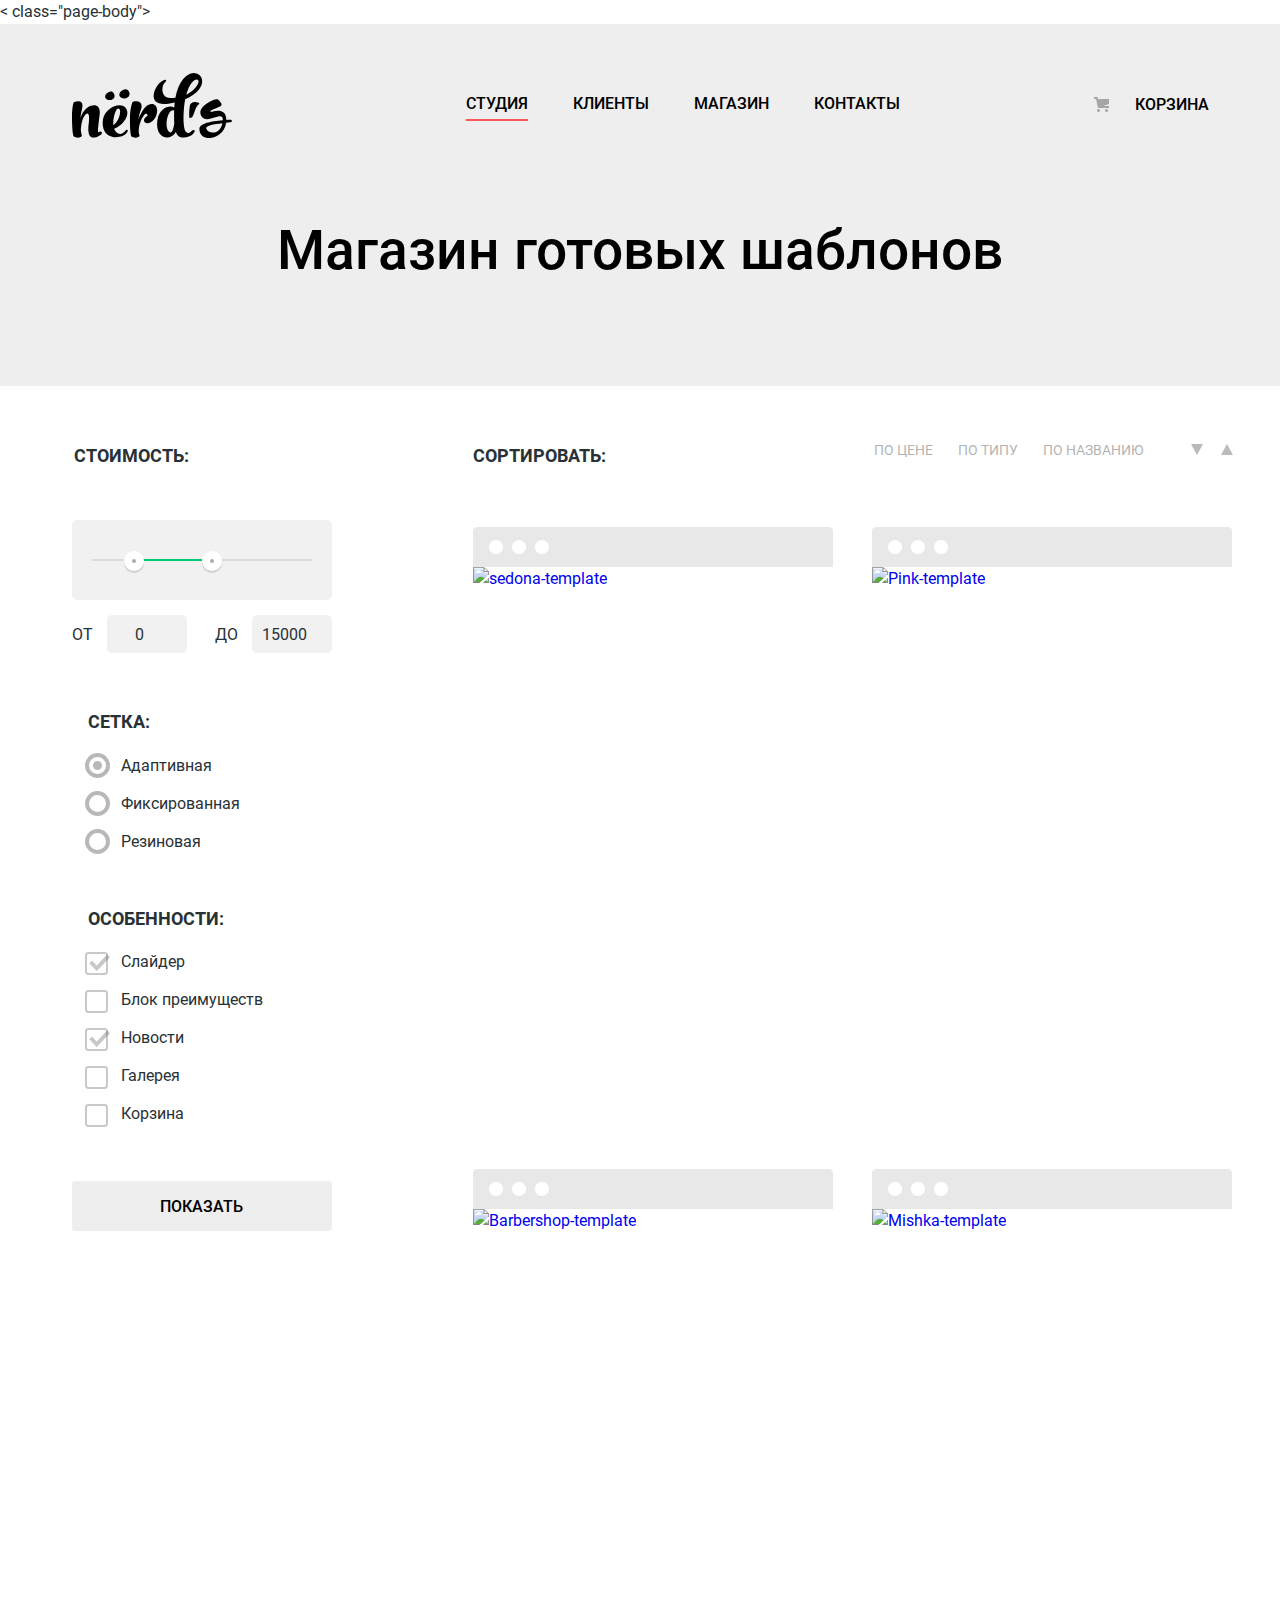
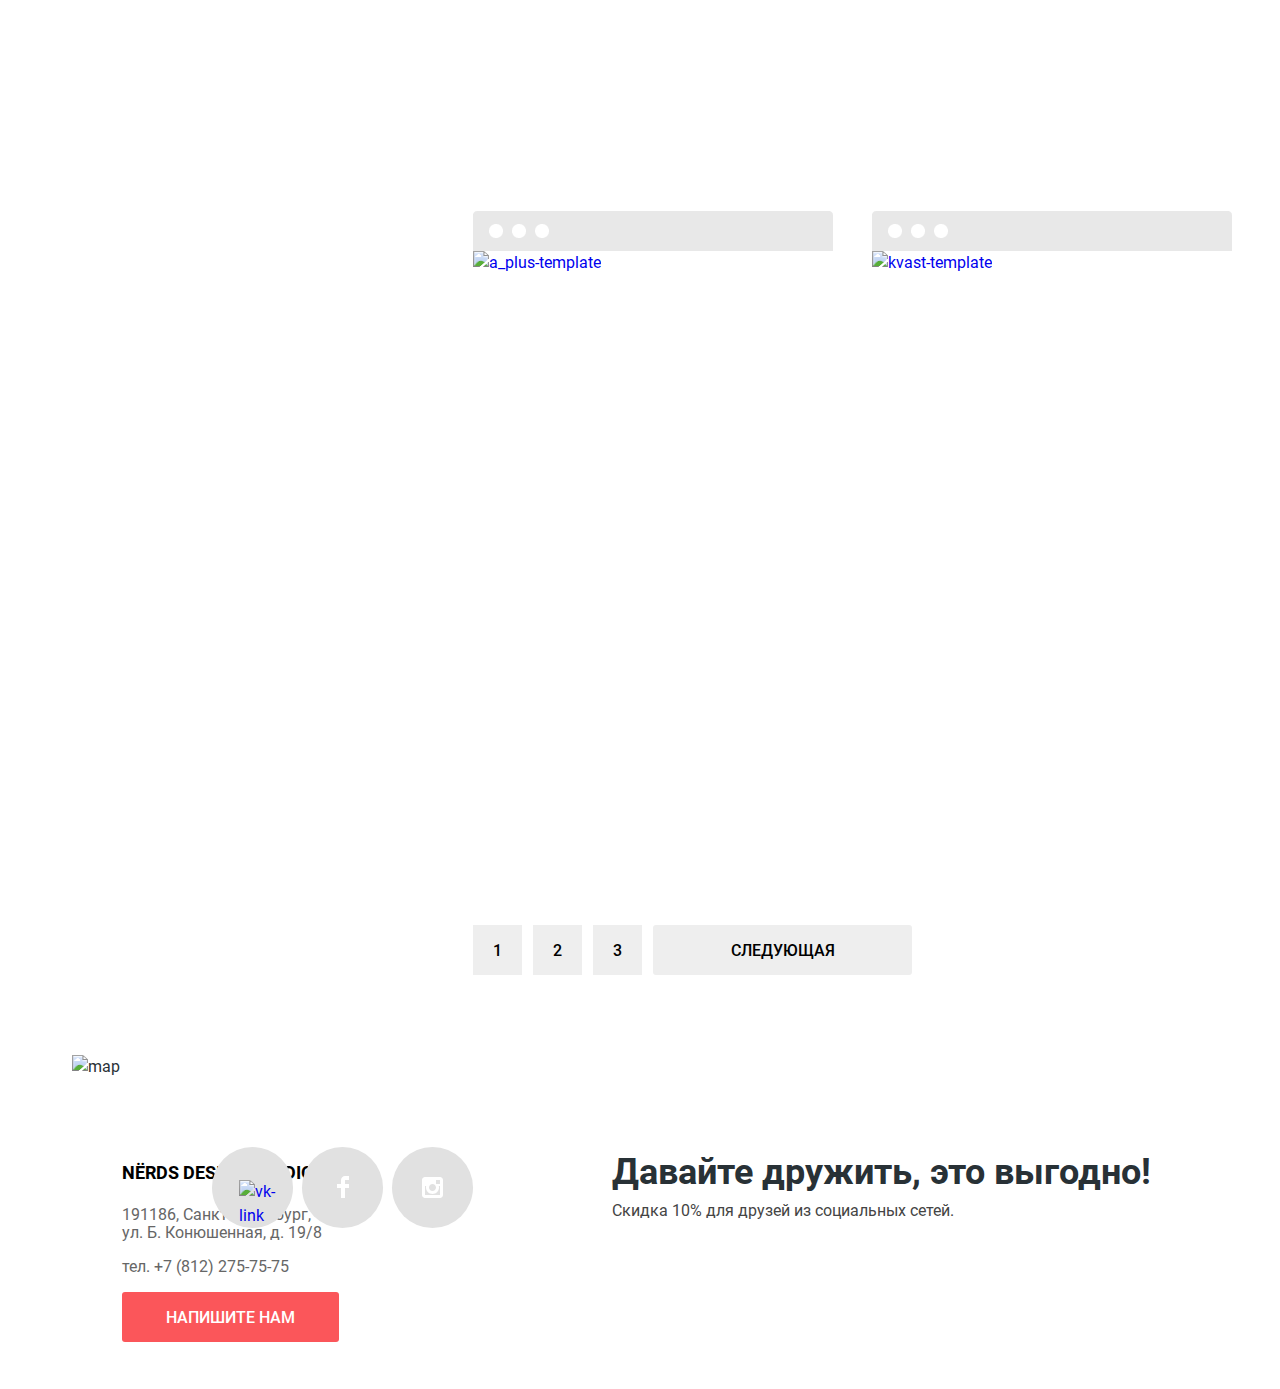
==== catalog.html @ 00b44a48 "Добавил попап" ====
<!DOCTYPE html>
<html lang="ru">

<head>
  <meta charset="utf-8">
  <title>HTML Academy: Нёрдс catalog</title>
  <link rel="stylesheet" href="css/normalize.css">
  <link rel="stylesheet" href="css/style.css">


  <link rel="icon" href="favicon.ico">
  <link rel="icon" href="Favicon/32.svg" type="image/svg+xml">
  <link rel="apple-touch-icon" href="Favicon/180.png">
  <link rel="manifest" href="manifest.webmanifest">
</head>

< class="page-body">
  <header class="main-header">
    <div class="container">
      <nav class="main-navigation">
        <div class="main-header-logo">
          <a class="main-header-logo" href="index.html">
            <svg aria-hidden="true" focusable="false" width="160" height="66" viewBox="0 0 160 66" xmlns="http://www.w3.org/2000/svg">
              <path fill-rule="evenodd" clip-rule="evenodd"
                d="M48.031 24.783C51.682 28.757 59.647 25.158 57.062 19.861C55.336 16.305 52.75 17.13 50.904 18.041C47.208 19.82 46.509 23.088 48.031 24.783ZM42.105 22.002C44.481 26.868 37.168 30.173 33.813 26.523C32.415 24.968 33.058 21.963 36.449 20.33C38.146 19.494 40.522 18.734 42.105 22.002ZM157.936 50.374C156.715 50.5332 155.442 50.6425 154.221 50.7474L154.179 50.751V50.807C151.764 68.171 127.991 71.038 127.4 57.406C127.131 51.239 138.993 49.456 150.798 48.318C151.007 42.9112 147.233 44.1234 142.648 45.5959C137.829 47.1437 132.115 48.979 129.19 43.717C124.171 34.692 143.822 25.779 145.918 27.615C152.271 33.1766 149.4 34.2063 144.727 35.8824L144.539 35.95C135.049 39.36 138.748 40.057 140.028 39.676C147.597 37.423 154.394 38.636 154.34 47.993C154.955 47.9419 155.557 47.9025 156.154 47.8634L156.154 47.8634C156.807 47.8207 157.452 47.7784 158.097 47.722C160.403 47.507 160.564 50.157 157.936 50.374ZM150.422 51.13C141.298 52.158 133.409 53.566 134.269 56.485C135.985 62.058 147.846 63.303 150.422 51.13ZM117.79 34.23C116.975 39.88 116.996 45.881 117.678 45.918C118.012 45.937 119.982 45.572 120.617 44.411C121.226 43.2934 121.794 41.7543 122.388 40.141L122.388 40.1409L122.388 40.1409L122.388 40.1408L122.388 40.1407L122.388 40.1406L122.388 40.1405C123.586 36.8907 124.895 33.3397 126.883 32.324C129.725 30.873 118.795 27.279 117.79 34.23ZM28.883 62.666C20.964 68.004 14.664 66.825 16.671 51.818C18.121 40.914 15.723 40.297 13.549 42.376C10.704 45.073 8.921 52.099 8.865 58.788C9.12323 60.3951 9.45828 61.9889 9.869 63.564C10.203 65.194 4.962 66.879 1.895 64.575C0.837 63.79 0 55.865 0 45.131C0 36.307 1.171 30.236 2.23 29.956C10.259 27.765 11.542 31.304 9.813 37.937C9.12537 40.5343 8.65871 43.1851 8.418 45.861C10.091 41.197 12.489 37.376 15.221 35.688C22.637 31.024 28.826 33.215 27.655 42.489C25.648 59.069 25.481 61.316 27.265 60.024C29.496 58.45 30.945 61.262 28.883 62.666ZM41.766 65.142C47.176 65.761 52.807 64.074 54.982 60.59C56.821 57.667 55.316 56.655 53.197 59.015C48.737 64.131 44.109 61.826 42.158 56.655L42.66 56.487C52.082 52.721 57.992 42.493 54.257 36.704C49.126 28.723 33.069 35.86 31.061 47.045C29.221 57.386 34.016 64.299 41.766 65.142ZM41.377 53.172C47.232 49.013 49.183 39.852 47.566 37.267C45.838 34.57 42.492 38.784 41.321 49.013C41.21 50.474 41.21 51.878 41.377 53.172ZM77.125 51.051C79.188 50.376 81.494 48.499 83.091 45.992C83.538 45.289 83.914 44.657 84.43 43.012C84.3675 43.2111 84.3915 43.1204 84.4509 42.8953C84.5588 42.4863 84.7839 41.6335 84.82 41.271C84.82 41.215 84.876 40.932 84.932 40.822C86.157 33.965 81.921 30.086 76.065 33.009C72.776 34.638 68.706 40.822 66.253 47.51C66.866 43.912 67.925 40.484 69.096 37.111C71.103 31.154 67.368 28.119 60.956 29.862C59.896 30.143 57.945 37.955 57.945 46.779C57.945 57.513 58.503 63.695 59.562 64.483C62.628 66.843 68.092 65.101 67.535 63.527C67.3189 62.9291 67.1554 62.3284 66.9926 61.7303L66.977 61.673C66.977 61.504 66.977 61.335 66.922 61.167C65.861 54.196 69.933 44.532 73.278 41.946C74.17 41.215 75.396 41.721 75.564 43.632C72.832 44.981 71.94 47.342 71.94 48.353C71.94 51.107 74.727 51.781 77.125 51.051Z" />
              <path fill-rule="evenodd" clip-rule="evenodd"
                d="M113.207 27.161C112.726 29.6539 112.354 32.1666 112.092 34.692C111.033 44.752 111.48 53.688 112.705 57.678C113.431 59.815 116.162 62.624 118.783 59.701C121.626 56.498 124.75 58.352 120.957 62.117C118.617 64.422 114.268 65.995 109.918 65.545C106.795 65.152 104.9 63.13 103.784 60.04C103.34 60.938 102.837 61.725 102.224 62.342C100.105 64.535 97.5389 65.772 94.2499 65.434C87.6129 64.704 83.7119 57.511 85.5509 47.281C87.5029 36.49 96.87 32.556 102.279 35.424C102.391 34.075 102.502 32.725 102.614 31.32C102.641 31.1795 102.655 31.039 102.669 30.8985C102.683 30.758 102.696 30.6175 102.724 30.477C101.079 30.8387 99.424 31.1575 97.7619 31.433C73.7869 35.423 82.0399 15.864 87.8939 10.75C94.53 5.017 95.2539 8.895 93.1909 10.188C89.5109 12.548 87.8939 26.093 98.4319 26.093C100.161 26.093 101.778 25.981 103.394 25.812C106.685 7.49 116.665 -1.391 124.75 1.532C133.726 4.792 132.779 19.067 113.207 27.161ZM102.279 51.554C102.055 48.012 102.055 44.022 102.112 39.918C102.112 39.6576 102.127 39.3974 102.141 39.1449C102.155 38.9068 102.168 38.6754 102.168 38.457C98.8219 36.939 95.5329 42.11 94.6949 49.249C93.7489 57.622 97.483 62.062 99.6029 60.04C101.22 58.409 102.056 53.237 102.279 51.554ZM126.365 8.389C124.581 5.747 118.058 8.951 114.267 22.721C123.802 18.167 127.593 10.299 126.365 8.389Z" />
            </svg>
          </a>
        </div>
        <ul class="site-navigation">
          <li><a href="index.html" class="active-page">Студия</a></li>
          <li><a href="#.html">Клиенты</a></li>
          <li><a href="catalog.html">Магазин</a></li>
          <li><a href="#.html">Контакты</a></li>
        </ul>

        <div class="user-navigation">
          <a class="basket" href="#.html">Корзина</a>
        </div>
      </nav>
    </div>


  </header>

  <main class="page-catalog">
    <section class="page-headline">
      <div class="container">
        <h1>Магазин готовых шаблонов</h1>
      </div>
    </section>

    <section class="product-sort">
      <div class="product-sort-container container">
        <form action="post" method="get" action="https://echo.htmlacademy.ru">
          <fieldset class="range-form">
            <legend class="filter-title">стоимость:</legend>
            <div class="range-filter">
              <div class="range-controls">
                <div class="scale">
                  <div class="bar" style="
                width: 30%;
                margin-left: 20%
              "></div>
                </div>
                <div class="toggle toggle-min" tabindex="0" style="
              left: 20%
            "></div>
                <div class="toggle toggle-max" tabindex="0" style="
              left: 50%
            "></div>
              </div>
              <div class="price-controls">
                <label class="min-price">
                  от <input type="number" name="min-price" value="0">
                </label>
                <label class="max-price">
                  до <input type="number" name="max-price" value="15000">
                </label>
              </div>
            </div>
          </fieldset>

          <fieldset class="range-radio">
            <legend class="filter-title">сетка:</legend>
            <div class="filter-option filter-radio">
              <input class="visually-hidden filter-input-radio" type="radio" value="adaptive" name="product-group" id="adaptive" checked>
              <label for="adaptive">Адаптивная</label>
            </div>
            <div class="filter-option filter-radio">
              <input type="radio" class="visually-hidden filter-input-radio" value="fixed" name="product-group" id="fixed">
              <label for="fixed">Фиксированная</label>
            </div>
            <div class="filter-option filter-radio">
              <input type="radio" class="visually-hidden filter-input-radio" value="rubber-like" name="product-group" id="rubber-like">
              <label for="rubber-like">Резиновая</label>
            </div>
          </fieldset>
          <fieldset class="range-checkbox">
            <legend class="filter-title">особенности:</legend>
            <div class="filter-option filter-checkbox">
              <input type="checkbox" class="visually-hidden filter-input-checkbox" value="Слайдер" id="slider" checked>
              <label for="slider">Слайдер</label>
            </div>
            <div class="filter-option filter-checkbox">
              <input type="checkbox" class="visually-hidden filter-input-checkbox" value="Блок преимуществ" id="block">
              <label for="block">Блок преимуществ</label>
            </div>
            <div class="filter-option filter-checkbox">
              <input type="checkbox" class="visually-hidden filter-input-checkbox" value="Новости" id="news" checked>
              <label for="news">Новости</label>
            </div>
            <div class="filter-option filter-checkbox">
              <input type="checkbox" class="visually-hidden filter-input-checkbox" value="Галерея" id="gallery">
              <label for="gallery">Галерея</label>
            </div>
            <div class="filter-option filter-checkbox">
              <input type="checkbox" class="visually-hidden filter-input-checkbox" value="Корзина" id="basket">
              <label for="basket">Корзина</label>
            </div>
          </fieldset>
          <button aria-label="Показать выбранные варианты" class="btn filter-button">показать</button>
        </form>


        <section class="product-catalog">
          <div class="sort-filter">
            <p class="filter-title">сортировать:</p>
            <ul class="position-filters">
              <li class="position-item"><a href="#.html">по цене</a></li>
              <li class="position-item"><a href="#.html">по типу</a></li>
              <li class="position-item"><a href="#.html">по названию</a></li>
              <li class="position-item"><a href="#.html"><img src="/img/icon-down-dir.svg" alt="down-direction-button"
                    height="11" width="12"></a></li>
              <li class="position-item"><a href="#.html"><img src="/img/icon-up-dir.svg" alt="up-direction-button"
                    height="11" width="12"></a></li>
            </ul>
          </div>
          <ul class="product-list">
            <li class="product-item">
              <h3>Макет Sedona</h3>
              <a href="#.html">
                <img src="img/img-sedona.jpg" width="359" height="578" alt="sedona-template">
              </a>
              <div class="template-info">
                <p class="item-name">sedona</p>
                <p class="item-desc">Информационный сайт для туристов</p>
                <button aria-label="Добавить Шаблон Sedona в корзину" type="submit" class="btn template-btn" value="9990">9990 <span>&#8381;</span></button>
              </div>
            </li>
            <li class="product-item">
              <h3>Макет Pink</h3>
              <a href="#.html">
                <img src="img/img-pink.jpg" width="359" height="578" alt="Pink-template">
              </a>
              <div class="template-info">
                <div class="template-info-wrapper">
                  <p class="item-name">Pink app</p>
                  <p class="item-desc">Продуктовый лендинг приложения для iOS и Android</p>
                  <button aria-label="Добавить Шаблон Pink app в корзину" type="submit" class="btn template-btn" value="9990">9990 <span>&#8381;</span></button>
                </div>
              </div>
            </li>
            <li class="product-item">
              <h3>Макет Barbershop</h3>
              <a href="#.html">
                <img src="img/img-barbershop.jpg" width="359" height="578" alt="Barbershop-template">
              </a>
              <div class="template-info">
                <p class="item-name">Barbershop</p>
                <p class="item-desc">Сайт салона красоты. Для мужчин, да.</p>
                <button aria-label="Добавить Шаблон Barbershop в корзину" type="submit" class="btn template-btn" value="9990">9990 <span>&#8381;</span></button>
              </div>
            </li>
            <li class="product-item">
              <h3>Макет Mishka</h3>
              <a href="#.html">
                <img src="img/img-mishka.jpg" width="359" height="578" alt="Mishka-template">
              </a>
              <div class="template-info">
                <p class="item-name">Mishka</p>
                <p class="item-desc">Интернет-магазин вязаных игрушек</p>
                <button aria-label="Добавить Шаблон Mishka в корзину" type="submit" class="btn template-btn" value="9990">9990 <span>&#8381;</span></button>
              </div>
            </li>
            <li class="product-item">
              <h3>Макет A Plus</h3>
              <a href="#.html">
                <img src="img/img-aplus.jpg" width="359" height="578" alt="a_plus-template">
              </a>
              <div class="template-info">
                <p class="item-name">A Plus</p>
                <p class="item-desc">Лендинг курсов повышения квалификации</p>
                <button aria-label="Добавить Шаблон A Plus в корзину" type="submit" class="btn template-btn" value="9990">9990 <span>&#8381;</span></button>
              </div>
            </li>
            <li class="product-item">
              <h3>Макет Кваст</h3>
              <a href="#.html">
                <img src="img/img-kvast.jpg" width="359" height="578" alt="kvast-template">
              </a>
              <div class="template-info">
                <p class="item-name">КВАСТ</p>
                <p class="item-desc">Промо-сайт производителя крафтового кваса</p>
                <button type="submit" aria-label="Добавить Шаблон КВАСТ в корзину" class="btn template-btn" value="9990">9990 <span>&#8381;</span></button>
              </div>
            </li>
          </ul>
          <ul class="page-pagination">
            <li class="pagination-item">
              <a>1</a>
            </li>
            <li class="pagination-item">
              <a href="#">2</a>
            </li>
            <li class="pagination-item">
              <a href="#">3</a>
            </li>
            <li class="pagination-item">
              <input type="button" aria-label="Перейти на следующую страницу" value="Следующая" class="btn next-btn">
            </li>
          </ul>
        </section>
      </div>
    </section>



    <section class="contacts">
      <div class="container">
        <div class="contacts-block">
          <h3>Nёrds design studio</h3>
          <p>191186, Санкт-Петербург,<br>
            ул. Б. Конюшенная, д. 19/8</p>
          <p>тел.<a class="contacts-phone" href="tel:+78122757575"></a> +7 (812) 275-75-75</p>
          <button aria-label="Заполнить контактные данные" class="btn btn-map">напишите нам</button>
        </div>
        <div class="map-picture">
          <img src="img/map.png" alt="map" width="1440" height="416">
        </div>
        <div class="map">
        </div>
      </div>
    </section>
  </main>
  <footer class="main-footer">
    <div class="container">
      <div class="footer-wrapper">
        <ul class="footer-social">
          <li class="social-vk"><a href="#" aria-label="Вконтакте"><img aria-label="Логотип Вконтакте" class="vk" src="/img/vk-icon.svg" alt="vk-link"></a></li>
          <li class="social-fb"><a href="#" aria-label="Facebook"><img aria-label="Логотип Facebook" class="fb" src="/img/fb-icon.svg" alt="facebook-link"></a></li>
          <li class="social-inst"><a href="#" aria-label="Instagram"><img aria-label="Логотип Instagram" class="inst" src="/img/inst-icon.svg" alt="instagram-link"></a></li>
        </ul>
        <div class="footer-title">
          <p class="head">Давайте дружить, это выгодно!</p>
          <p class="subtitle">Скидка 10% для друзей из социальных сетей.</p>
        </div>
      </div>
    </div>
  </footer>
  <section class="pop-up modal">
    <h3>Напишите нам</h3>
    <form class="popup-form" action="https://echo.htmlacademy.ru/" method="post">
      <p class="popup-name">
        <label for="name">Ваше имя:</label>
        <input type="text" id="name" name="name" placeholder="Имя Фамилия">
      </p>
      <p class="popup-email">
        <label for="email">Ваш email:</label>
        <input id="email" type="email" name="email" placeholder="email@example.com">
      </p>
      <p class="popup-message">
        <label for="message">Текст письма:</label>
        <input type="text" id="message" name="customer-message" placeholder="В свободной форме">
      </p>
      <button class="btn popup-button">отправить</button>
    </form>
    <button class="modal-close" type="button" aria-label="Закрыть"></button>
  </section>
  <script src="popup.js"></script>
  <script src="underline.js"></script>
</body>

</html>
---- css/style.css ----
/* Fonts */

@font-face {
  font-family: "Roboto";
  src: local("Roboto"),
       url("../fonts/roboto.woff2") format("woff2"),
       url("../fonts/roboto.woff") format("woff");
  font-weight: 400;
  font-style: normal;
}
@font-face {
  font-family: "Roboto";
  src: local("Roboto"),
       url("../fonts/robotomedium.woff2") format("woff2"),
       url("../fonts/robotomedium.woff2") format("woff");
  font-weight: 500;
  font-style: normal;
}
@font-face {
  font-family: "Roboto";
  src: local("Roboto"),
       url("../fonts/robotobold.woff2") format("woff2"),
       url("../fonts/robotobold.woff") format("woff");
  font-weight: 700;
  font-style: normal;
}
/* Variables */

:root {
 /* Main navigation */
  --basic-black: #000000;
  --basket-gray: #A6A6A6;
  --header-gray: #EEEEEE;
  --basic-white: #FFFFFF;
  --font-black: #283136;

/* Filter */
--range-center: #ABABAB;
--filter-buttons: #4D4D4D;
--up-push: #231F20;
--up-down: #A6A6A6;
--checkbox-gray: #C4C4C4;


  /* Body */
  --background-gray: #888888;
  --map-gray: #666666;

  /* Footer */
--ten-percent: #444444;



/* Buttons */
--button-red: #FB565A;
--focus-red: #E74246;
--push-red: #D7373B;
--button-green: #00CA74;
--focus-green: #00BC6C;
--push-green: #00AA62;
--button-yellow: #EFC84A;
--focus-yellow: #EAB534;
--push-yellow: #E5A722;
--social-button: #E1E1E1;
--border-frame: #D7DCDE;
--focus-gray: #DFDFDF;
--push-gray: #D5D5D5;
--active-border: #DBDBDB;
--border-gray: #B4B9BB;
}

html {
  box-sizing: border-box;
}

*,
*::after,
*::before {
  box-sizing: inherit;
  /* outline: 1px solid gray; */
}

/* Global */
.page {
  height: 100%;
}

body {
  min-width: 1160px;
  margin: 0;
  padding: 0;
  font-family: "Roboto", Arial, sans-serif;
  font-size: 16px;
  line-height: 24px;
  font-weight: 400;
  color: var(--font-black);
  background-color: var(--basic-white);
  min-height: 100%;
  display: grid;
  grid-template-rows: min-content 1fr min-content;
  align-content: start;
}

a {
  text-decoration: none;
}

img {
  max-width: 100%;
  height: auto;
}
main {
  background-color: var(--basic-white);
}

.btn {
  font-family: "Roboto", Arial, sans-serif;
  font-weight: 500;
  font-size: 16px;
  line-height: 18px;
  display: inline-block;
  text-align: center;
  color: var(--basic-white);
  vertical-align: middle;
  text-transform: uppercase;
  border: none;
  padding-top: 17px;
  padding-bottom: 15px;
  border-radius: 3px;
}

.hidden {
  display: none;
}

.visually-hidden {
    position: absolute;
    width: 1px;
    height: 1px;
    margin: -1px;
    border: 0;
    padding: 0;
    white-space: nowrap;
    clip-path: inset(100%);
    clip: rect(0 0 0 0);
    overflow: hidden;
}
/* grid */

.product-sort-container {
  display: grid;
  grid-template-columns: 260px 1fr;
  align-content: start;
}

.product-catalog {
  margin-left: 141px;
}

.page-headline {
  background-color: var(--basic-gray);
  margin-bottom: 55px;
}

.page-headline h1 {
  font-family: "Roboto", Arial, sans-serif;
  font-weight: 500;
  font-size: 55px;
  line-height: 55px;
  color: var(--basic-black);
  text-align: center;
  margin: 0;
  padding-bottom: 108px;
  padding-top: 85px;
}


/* Header */
.main-header {
  font-family: "Roboto", Arial, sans-serif;
  font-weight: 500;
  font-size: 16px;
  line-height: 30px;
  text-transform: uppercase;
  color: var(--basic-black);
  background-color: var(--header-gray);
}



/* Container */
.container {
  width: 1157px;
  margin: 0 auto;
  padding: 0 10px;
}


/* Main navigation */

.main-navigation {
  display: flex;
  flex-direction: row;
  align-items: center;
  justify-content: space-between;
  margin-top: 48px;
}

.main-navigation-wrapper {
  width: 100%;
  background-color: var(--header-gray);
}

.main-header-logo {
  width: 160px;
  height: 66px;
}

.site-navigation {
  display: flex;
  flex-wrap: wrap;
  justify-content: space-between;
  list-style: none;
}

.site-navigation a,
.user-navigation a {
  color: var(--basic-black);
  display: block;
  margin-left: 45px;
}

/* User-navigation */

.user-navigation .basket {
  position: relative;
  padding-left: 40px;
}

.basket::before {
    content: "";
    position: absolute;
    right: 100px;
    top: 7px;
    width: 15px;
    height: 15px;
    background-image: url("../img/cart-icon.svg");
    background-repeat: no-repeat;
    background-position: 0 0;
}
/* Buttons */

.main-header-logo svg:active {
  fill: var(--up-down);
}

.basket,
.site-navigation a {
  color: var(--basic-black);
}

.basket:hover,
.site-navigation a:hover,
.basket:focus,
.site-navigation a:focus {
  color: var(--button-red);

}
.basket:active,
.site-navigation a:active {
  color: var(--basic-black);
  opacity: 0.3;
}

.active-page {
  border-bottom: 2px solid var(--button-red);
}

.page-title h1{
  display: none;
}

.page-headline {
  font-family: "Roboto", Arial, sans-serif;
  font-weight: 500;
  font-size: 55px;
  line-height: 55px;
  color: var(--basic-black);
  background-color: var(--header-gray);
}

/* Filter */

.range-form {
  margin: 0;
  padding: 0;
  border: none;
  width: 260px;
  margin-bottom: 54px;
}

.range-filter {
  width: 260px;
  margin-top: 49px;
}

.filter-item legend {
  font-size: 18px;
  line-height: 24px;
  text-transform: uppercase;
  font-weight: 700;
}

.range-controls {
  position: relative;
  height: 80px;
  margin-bottom: 15px;
  padding-top: 39px;
  padding-right: 20px;
  padding-left: 20px;
  background-color: #f1f1f1;
  border-radius: 5px;
}

.range-controls .scale {
  height: 2px;
  background: #d7dcde;
}

.range-controls .bar {
  width: 70%;
  height: 2px;
  background: #00ca74;
}

.range-controls .toggle {
  position: absolute;
  top: 31px;
  left: 0;
  width: 4px;
  height: 4px;
  padding: 0;
  border: 8px solid var(--basic-white);
  background-color: var(--range-center);
  border-radius: 50%;
  box-shadow: 0 2px 1px 0 #cfcfcf;
  cursor: pointer;
  box-sizing: content-box;
}

.range-controls .toggle-min {
  left: 18px;
}

.range-controls .toggle-max {
  left: 160px;
}

.price-controls {
  display: flex;
  justify-content: space-between;
}


.price-controls label {
  text-transform: uppercase;
  font-family: "Roboto", "Arial", sans-serif;
  font-size: 16px;
}

.price-controls input {
  width: 80px;
  height: 38px;
  padding: 10px;
  margin-left: 10px;
  text-align: center;
  color: #283136;
  border: none;
  border-radius: 5px;
  background: #f1f1f1;

  font-family: inherit;
  font-size: inherit;
}



.range-radio > .filter-title {
  margin-bottom: 13px;
}
.range-checkbox > .filter-title {
  margin-bottom: 13px;
}


.filter-title {
  font-family: "Roboto", Arial, sans-serif;
  font-weight: 700;
  font-size: 18px;
  line-height: 30px;
  text-transform: uppercase;
  margin-top: 0;
}

.sort-filter .filter-title {
  margin-bottom: 48px;
}

.sort-filter {
  display: flex;
  justify-content: space-between;
  margin-bottom: 48px;
}


.range-checkbox {
  border: none;
  margin-bottom: 48px;
}

.range-radio {
  border: none;
  margin-bottom: 43px;
}

.filter-option {
  font-size: 16px;
  line-height: 19px;
  margin-bottom: 19px;
  padding-left: 35px;
  list-style: none;
}
.filter-option:last-child {
  margin-bottom: 0px;
}

.range-radio .filter-option:last-child {
  margin-bottom: 0;
}

.filter-option label {
  position: relative;
  display: block;
  cursor: pointer;
  user-select: none;
}

.filter-input-radio + label::before {
  position: absolute;
  content: "";
  width: 25px;
  height: 25px;
  border: 4px solid var(--filter-buttons);
  opacity: 0.4;
  border-radius: 50%;
  top: -3px;
  left: -36px;
}

.filter-input-radio:checked + label::after {
  content: "";
  position: absolute;
  top: 5px;
  left: -28px;
  border-radius: 50%;
  width: 9px;
  height: 9px;
  background-color: var(--filter-buttons);
  opacity: 0.4;
}


.filter-input-checkbox + label::before {
  content: "";
  position: absolute;
  left: -36px;
  top: -3px;
  top: 0;
  width: 23px;
  height: 23px;
  border: 2px solid var(--filter-buttons);
  opacity: 0.3;
  border-radius: 15%;

}

.filter-input-checkbox:checked + label::after {
  content: "";
  position: absolute;
  top: 2px;
  left: -32px;
  width: 21px;
  height: 17px;
  background-image: url("/img/check-v.svg");
  background-repeat: no-repeat;
  background-position: 0 0;
  opacity: 0.3;
}

.radio-button label:hover {
	color: var(--filter-buttons);
}
.radio-button label:disabled {
	filter: grayscale(100%);
}
.filter-button {
  font-family: "Roboto", Arial, sans-serif;
  font-weight: 500;
  font-size: 16px;
  line-height: 18px;
  text-transform: uppercase;
  color: var(--basic-black);
  background-color: var(--header-gray);
  padding: 17px 89px 15px 88px;
}
.filter-button:hover {
  background-color: var(--focus-gray);
}
.filter-button:disabled {
  filter: grayscale(100%);
}

.position-filters {
  display: flex;
  justify-content: flex-start;
  flex-wrap: wrap;
  margin: 0;
  margin-bottom: 40px;
  list-style: none;
}
.position-filters li {
  position: relative;
  margin-right: 25px;
}

.position-item:nth-child(3) {
  margin-right: 47px;
}

.position-item:nth-child(4) {
  margin-right: 18px;
}

.position-filters li:last-child {
  margin-right: 0;
}

.position-item {
  font-family: "Roboto", Arial, sans-serif;
  font-weight: 400;
  font-size: 14px;
  line-height: 18px;
  text-transform: uppercase;
  color: var(--basic-black);
}

.position-item a {
  text-transform: uppercase;
  color: var(--basic-black);
  opacity: 0.3;
}

.position-item a:hover {
  color: var(--basic-black);
  opacity: 0.6;
}
.position-item a:focus,
.position-item a:active {
  color: var(--basic-black);
  opacity: 1;
}

/* Slider */
.main-slider-background {
  background-color: var(--header-gray);
}
.main-slider-background .container {
  position: relative;
}

.main-slider {
  background-color: var(--header-gray);
  position: relative;
  list-style: none;
  margin:0;
  padding: 0;
}
.slide {
  display: none;
}

.slide-current {
  display: block;
}

.slide h3 {
  font-family: "Roboto", Arial, sans-serif;
  font-weight: 500;
  font-size: 55px;
  line-height: 55px;
  color: var(--basic-black);
  margin: 0;
  padding: 0;
  position: absolute;
  top: 78px;
}

.slide p {
  font-family: "Roboto", Arial, sans-serif;
  font-weight: 400;
  font-size: 16px;
  line-height: 24px;
  color: var(--font-black);
  position:absolute;
  top: 214px;
  margin: 0;
  padding: 0;
}

.slide img {
  transform: translateX(397px) translateY(5px);
}

.slide-switch {
  position: absolute;
  content: "";
  bottom: 96px;
  right: 533px;
  display: flex;
  width: 88px;
  justify-content: space-between;
}

.slide-switch button {
  padding: 0;
  width: 18px;
  height: 18px;
  background-color: var(--basic-white);
  border-radius: 50%;
  cursor: pointer;
  border: none;
}

.slide-switch .current {
  background-image: url("/img/button-bullet.png");
  background-position: 5px 5px;
  background-repeat: no-repeat;
}


.slider-btn {
  background-color: var(--button-red);
  color: var(--basic-white);
  position: absolute;
  top: 301px;
  padding-left: 54px;
  padding-right: 54px;

}

.slider-btn:hover {
  background-color: var(--push-red);
}

.slider-btn:active {
  background-color: var(--push-red);
}





/* What we can */

section h2 {
  display: none;
}

.features-list {
  display: grid;
  grid-template-columns: 1fr 1fr 1fr;
  margin: 0;
  margin-top: 80px;
  padding: 0;
  column-gap: 100px;
  list-style: none;
}

.feature-item h3 {
  font-family: "Roboto", Arial, sans-serif;
  font-weight: 700;
  font-size: 24px;
  line-height: 30px;
  color: var("--basic-black");
  text-transform: uppercase;
  margin-top: 25px;
  margin-bottom: 16px;
}
.feature-item p {
  font-family: "Roboto", Arial, sans-serif;
  font-weight: 400;
  font-size: 16px;
  line-height: 24px;
  color: var(--font-black);
}
.feature-item > .btn {
  padding-left: 39px;
  padding-right: 40px;
}

.buy1 {
  background-color: var(--button-red);
  color: var(--basic-white);
}

.buy1:hover {
  background-color: var(--focus-red);
}
.buy1:focus {
  background-color: var(--push-red);
}
.buy2 {
  background-color: var(--button-green);
  color: var(--basic-white);
}
.buy2:hover {
  background-color: var(--focus-green);
}
.buy2:active {
  background-color: var(--push-green);
}
.buy3 {
  background-color: var(--button-yellow);
  color: var(--basic-white);
}
.buy3:hover {
  background-color: var(--focus-yellow);
}
.buy3:active {
  background-color: var(--push-yellow);
}

/* Self presentation */
.seo-block .container {
  position: relative;
  display: grid;
  grid-template-columns: 1fr 1fr;
  width: 1160px;
  margin-top: 73px;
  margin-bottom: 73px;
  border-top: 2px solid var(--header-gray);

}
.about-company {
  font-family: "Roboto", Arial, sans-serif;
  font-weight: 700;
  font-size: 16px;
  line-height: 24px;
  color: var(--font-black);
  margin-right: 149px;
  width: 651px;
}
.self-presentation {
  display: none;
}
.self-presentation-header {
  font-family: "Roboto", Arial, sans-serif;
  font-weight: 500;
  font-size: 45px;
  line-height: 45px;
  color: var(--font-black);
  margin-top: 73px;
  margin-bottom: 32px;
}

.seo-title {
  text-transform: uppercase;
  margin-bottom: 40px;;
}
.competitions-list {
  list-style: none;
  position: relative;
  height: 120px;
}

.self-presentation-item,
.competition-item {
  font-family: "Roboto", Arial, sans-serif;
  font-weight: 400;
  font-size: 16px;
  line-height: 24px;
  color: var(--font-black);
}

.self-presentation-item {
  margin-bottom: 40px;
}
.competitions-list li {
  position: relative;
}

.competition-item p::before {
  content: "";
  position: absolute;
  width: 25px;
  height: 2px;
  background-color: var(--button-red);
  left: -37px;
  bottom: 12px;
}

/* table */
.competitions-table {
margin-top: 39px;

}
.terms caption {
  font-family: "Roboto", Arial, sans-serif;
  font-weight: 700;
  font-size: 16px;
  font-weight: 24px;
  color: var(--basic-black);
  padding-top: 37px;
  padding-bottom: 31px;
}

.terms {
  font-family: "Roboto", Arial, sans-serif;
  font-weight: 700;
  color: var(--basic-black);
  border-spacing: 20px 10px;
}

.col {
  margin-bottom: 11px;
}
.terms caption {
  text-transform: uppercase;
  font-size: 16px;
  line-height: 24px;
}

.row1 {
  font-size: 45px;
  line-height: 64px;
  margin-right: 20px;
  padding: 0;
  position: relative;
  text-align: left;
}

.row1 sup {
  position: absolute;
  content: "";
  top: 25px;
}

.row2 {
  font-family: "Roboto", Arial, sans-serif;
  font-weight: 400;
  font-size: 16px;
  line-height: 18px;
  color: var(--font-black);

}
/* Brands slider */
.brands-list {
  border-top: 2px solid var(--header-gray);
}

.brands-list li {
  margin-top: 52px;
  position: relative;
}

.brand-item a {
  opacity: 0.2;
}

.brand-item:not(:last-child)::after {
  content: "";
  position: absolute;
  width: 2px;
  height: 52px;
  right: 48px;
  top: 10px;
  background-color: var(--header-gray);

}
.brands-list {
  display: grid;
  grid-template-columns: 1fr 1fr 1fr 1fr;
  list-style: none;
  padding-bottom: 44px;
  border-bottom: 2px solid var(--header-gray);
}

.brand-item a:hover {
  opacity: 2;
}
.brand-item a:focus {
  opacity: 0.2;
}

/* Products */
.product-list {
  width: 760px;
  display: flex;
  flex-wrap: wrap;
  padding: 0;
  margin: 0;
  margin-bottom: 32px;
  list-style: none;
}
.product-item {
  width: 359px;
  height: 578px;
  top: -40px;
  margin-right: 40px;
  margin-bottom: 64px;
  padding-top: 40px;
  position: relative;
}

.product-list li::before {
  position: absolute;
  content: "";
  width: 360px;
  height: 40px;
  top: 0;
  background-image: url("/img/browser.png");
  background-position: 0 0;
  background-repeat: no-repeat;
  opacity: 0.12;
}

.product-list li:hover::before {
  opacity: 1;
}

.product-item:nth-child(2n) {
  margin-right: 0;
}

.template-info {
  position: absolute;
  content: "";
  background-color: var(--header-gray);
  top: 388px;
  width: 360px;
  height: 231px;
  opacity: 0;
}

.product-list li:hover {
  box-shadow: 0 30px 50px rgba(0, 0, 0, 0.7);
}


.product-list li:hover .template-info {
  opacity: 1;
}

.product-item h3 {
  display:none
}
.item-name {
  font-family: "Roboto", Arial, sans-serif;
  font-weight: 700;
  font-size: 18px;
  line-height: 30px;
  margin-top: 26px;
  margin-bottom: 12px;
  text-transform: uppercase;
  text-align: center;
  color: var(--font-black);
}

.item-name:hover {
  color: var(--button-red);
}

.item-name:active {
  color: var(--basic-black);
  opacity: 0.3;
}

.item-desc {
  font-family: "Roboto", Arial, sans-serif;
  font-weight: 400;
  font-size: 16px;
  line-height: 18px;
  text-align: center;
  margin: 0;
  margin-left: 52px;
  width: 255px;
  color: var(--map-gray);
}

.template-btn {
  font-family: "Roboto", Arial, sans-serif;
  font-weight: 500;
  font-size: 18px;
  line-height: 30px;
  padding: 17px 72px 15px 72px;
  margin-top: 32px;
  margin-left: 80px;
  text-align: center;
  color: var(--basic-white);
  background-color: var(--button-red);
}

.template-btn:hover {
  background-color: var(--focus-red);
}
.template-btn:hover {
  background-color: var(--focus-red);
}
.template-btn:active {
  background-color: var(--push-red);
  opacity: 0.3;
}

/* Pagination */
.page-pagination {
  list-style: none;
  padding: 0;
  margin: 0;
  display: flex;
  flex-wrap: wrap;
}

.pagination-item {
  margin-right: 11px;
}

.pagination-item a{
  font-family: "Roboto", Arial, sans-serif;
  font-weight: 500;
  font-size: 16px;
  line-height: 18px;
  color: var(--basic-black);
  background-color: var(--header-gray);
  display: block;
  padding: 17px 20px 15px 20px;
}
.pagination-item a:hover{
  background-color: var(--focus-gray);
}
.pagination-item a:active{
  background-color: var(--basic-white);
  padding: 14px 17px 12px 17px;
  border: 3px solid var(--active-border);
}
.pagination-item a:focus{
  background-color: var(--push-gray);
}

.pagination-item .next-btn{
  font-family: "Roboto", Arial, sans-serif;
  font-weight: 500;
  font-size: 16px;
  line-height: 18px;
  color: var(--basic-black);
  background-color: var(--header-gray);
  text-transform: uppercase;
}

.page-pagination .next-btn {
  padding: 17px 77px 15px 78px;
}

.next-btn:hover{
  background-color: var(--focus-gray);
}

.next-btn:focus{
  background-color: var(--push-gray);
}

.next-btn:active{
  background-color: var(--basic-white);
  padding: 14px 74px 12px 75px;
  border: 3px solid var(--active-border);
}

/* Map */
.contacts {
  margin-top: 80px;
  position: relative;
}

.contacts-block {
  position: absolute;
  content: "";
  top: 54px;

  background-color: var(--basic-white);
  padding: 49px 50px 47px 50px;
  margin: 0;
}

.contacts-block h3 {
  font-family: "Roboto", Arial, sans-serif;
  font-weight: 700;
  font-size: 18px;
  line-height: 30px;
  text-transform: uppercase;
  color: var(--basic-black);
  margin-top: 0;
}
.contacts-block p {
  font-family: "Roboto", Arial, sans-serif;
  font-weight: 400;
  font-size: 16px;
  line-height: 18px;
  color: var(--map-gray);
}
.btn-map {
  background-color: var(--button-red);
  color: var(--basic-white);
  padding-left: 44px;
  padding-right: 44px;
}
.map-point {
  position: absolute;
  content: "";
  left: 822px;
  top: 86px;
  width: 231px;
  height: 190px;
}
.btn-map:hover {
  background-color: var(--focus-red);
}
.btn-map:active {
  background-color: var(--push-red);
}
/* Footer */

.main-footer {
  height: 217px;
  margin:0;
}

.footer-wrapper {
display: grid;
grid-template-columns: 1fr 900px;
position: relative;
}

.main-footer .head {
  font-family: "Roboto", Arial, sans-serif;
  font-weight: 700;
  font-size: 36px;
  line-height: 36px;
  color: var(--basic-gray);
  margin-bottom:10px;
  margin-top: 75px;
}

.main-footer .subtitle {
  font-family: "Roboto", Arial, sans-serif;
  font-weight: 400;
  font-size: 16px;
  line-height: 22px;
  color: var(--ten-percent);
  margin: 0;
  padding: 0;
}

.footer-social {
  display: grid;
  grid-template-columns: 1fr 1fr 1fr;
  list-style: none;
  margin: 0;
  padding: 0;
}

.footer-social {
  margin-left: 140px;
}

.footer-social li:first-child  {
  margin-left: 0;
}

.social-vk,
.social-fb,
.social-inst {
  position: relative;
  margin-top: 68px;
  margin-left: 9px;
  width: 81px;
  height: 81px;
  border-radius: 50%;
  background-color: var(--social-button);
}

.social-vk a {
  position: absolute;
  top: 33px;
  left: 27px;
}

.social-fb a {
  position: absolute;
  top: 29px;
  left: 35px;
}

.social-inst a {
  position: absolute;
  top: 30px;
  left: 30px;
}

.social-vk:hover {
  background-color: var(--focus-red);
}

.social-vk:active .vk {
  background-color: var(--push-red);
  box-shadow: inset 0px 3px 0px rgba(0, 1, 1, 0.1);
  opacity: 0.3;
}


.social-fb:hover {
  background-color: var(--focus-red);
}

.social-fb:active .fb {
  background-color: var(--push-red);
  box-shadow: inset 0px 3px 0px rgba(0, 1, 1, 0.1);
  opacity: 0.3;
}


.social-inst:hover {
  background-color: var(--focus-red);
}

.social-inst:active .inst {
  background-color: var(--push-red);
  box-shadow: inset 0px 3px 0px rgba(0, 1, 1, 0.1);
  opacity: 0.3;
}

.footer-title {
  margin-left: 139px;
}

/* Pop-up */

.modal {
  position: fixed;
  top: 0;
  right: 0;
  bottom: 0;
  left: 0;
  margin: auto;
  color: var(--basic-black);
  background-color: var(--basic-white);
  box-sizing: padding-box;
  display: none;
}

.popup-login {
  top: 1769px;
  bottom: auto;
  width: 761px;
}

.pop-up {
  width: 960px;
  height: 590px;
  padding: 63px 99px 84px 100px;
  box-sizing: padding-box;
  box-shadow: 0 30px 50px rgba(0, 0, 0, 0.7);
}

.popup-show {
  display: block;
  animation: bounce 0.6s;
}

.popup-error {
  animation: shake 0.6s;
}

.pop-up h3 {
  margin: 0;
  margin-bottom: 37px;
  font-size: 45px;
  line-height: 53px;
}

.popup-form label {
  font-family: "Roboto", Arial, sans-serif;
  display: block;
  font-weight: 700;
  font-size: 16px;
  line-height: 18px;
  margin: 0;
  margin-bottom: 9px;
}

.popup-form p:not(:last-child) {
  margin: 0;
  margin-right: 40px;
  margin-bottom: 34px;
}

.popup-name input,
.popup-email input {
  box-sizing: border-box;
  width: 360px;
  padding: 16px 14px 16px 16px;
  font: inherit;
  color: var(--ten-percent);
  border: 2px solid var(--border-frame);
}

.popup-message input {
  box-sizing: border-box;
  width: 760px;
  padding: 16px 414px 84px 16px;
  font: inherit;
  color: var(--ten-percent);
  border: 2px solid var(--border-frame);
}

.popup-form {
  display: flex;
  flex-wrap: wrap;
  position: relative;
}

.popup-name {
  position: absolute;
  content: "";
  top:0;
  left: 0;
}

.popup-email {
  position: absolute;
  content: "";
  top: 0;
  left: 400px;
}

.popup-message {
  position: absolute;
  content: "";
  top: 111px;
  left:0;
  right: 0;
}

.popup-button {
  position: absolute;
  content: "";
  top: 310px;
  padding: 17px 83px 15px 83px;
  background-color: var(--button-red);
  color: var(--basic-white);
}

.modal-close {
  position: absolute;
  bottom: 491px;
  left: 849px;
  width: 22px;
  height: 22px;
  background-color: transparent;
  border: 0;
  cursor: pointer;
}


.modal-close::after {
  content: "";
  position: absolute;
  top: 10px;
  left: 2px;
  width: 21px;
  height: 21px;
  background-image: url("/img/close-cross.png");
  background-repeat: no-repeat;
  border: 0;
  cursor: pointer;
  opacity: 0.3;
  border: none;
}

.modal-close:focus {
  border: none;
  opacity: 1;
}

.popup-button:hover {
  background-color: var(--focus-red);
  border: none;
}
.popup-button:focus {
  background-color: var(--push-red);
  border: none;
}

.popup-form input:hover {
  border-color: var(--border-gray);
}

.popup-form input:focus {
  border-color: var(--basic-black);
}

.popup-form input:invalid {
  border-color: var(--focus-red);
  -webkit-input-placeholder: var(--focus-red);
  -moz-placeholder: var(--focus-red);
}

/* Animations */

@keyframes bounce {
  0% {
    transform: translateY(-2000px);
  }

  70% {
    transform: translateY(30px);
  }

  90% {
    transform: translateY(-10px);
  }

  100% {
    transform: translateY(0);
  }
}
@keyframes shake {
  0%,
  100% {
    transform: translateX(0);
  }

  10%,
  30%,
  50%,
  70%,
  90% {
    transform: translateX(-10px);
  }

  20%,
  40%,
  60%,
  80% {
    transform: translateX(10px);
  }
}
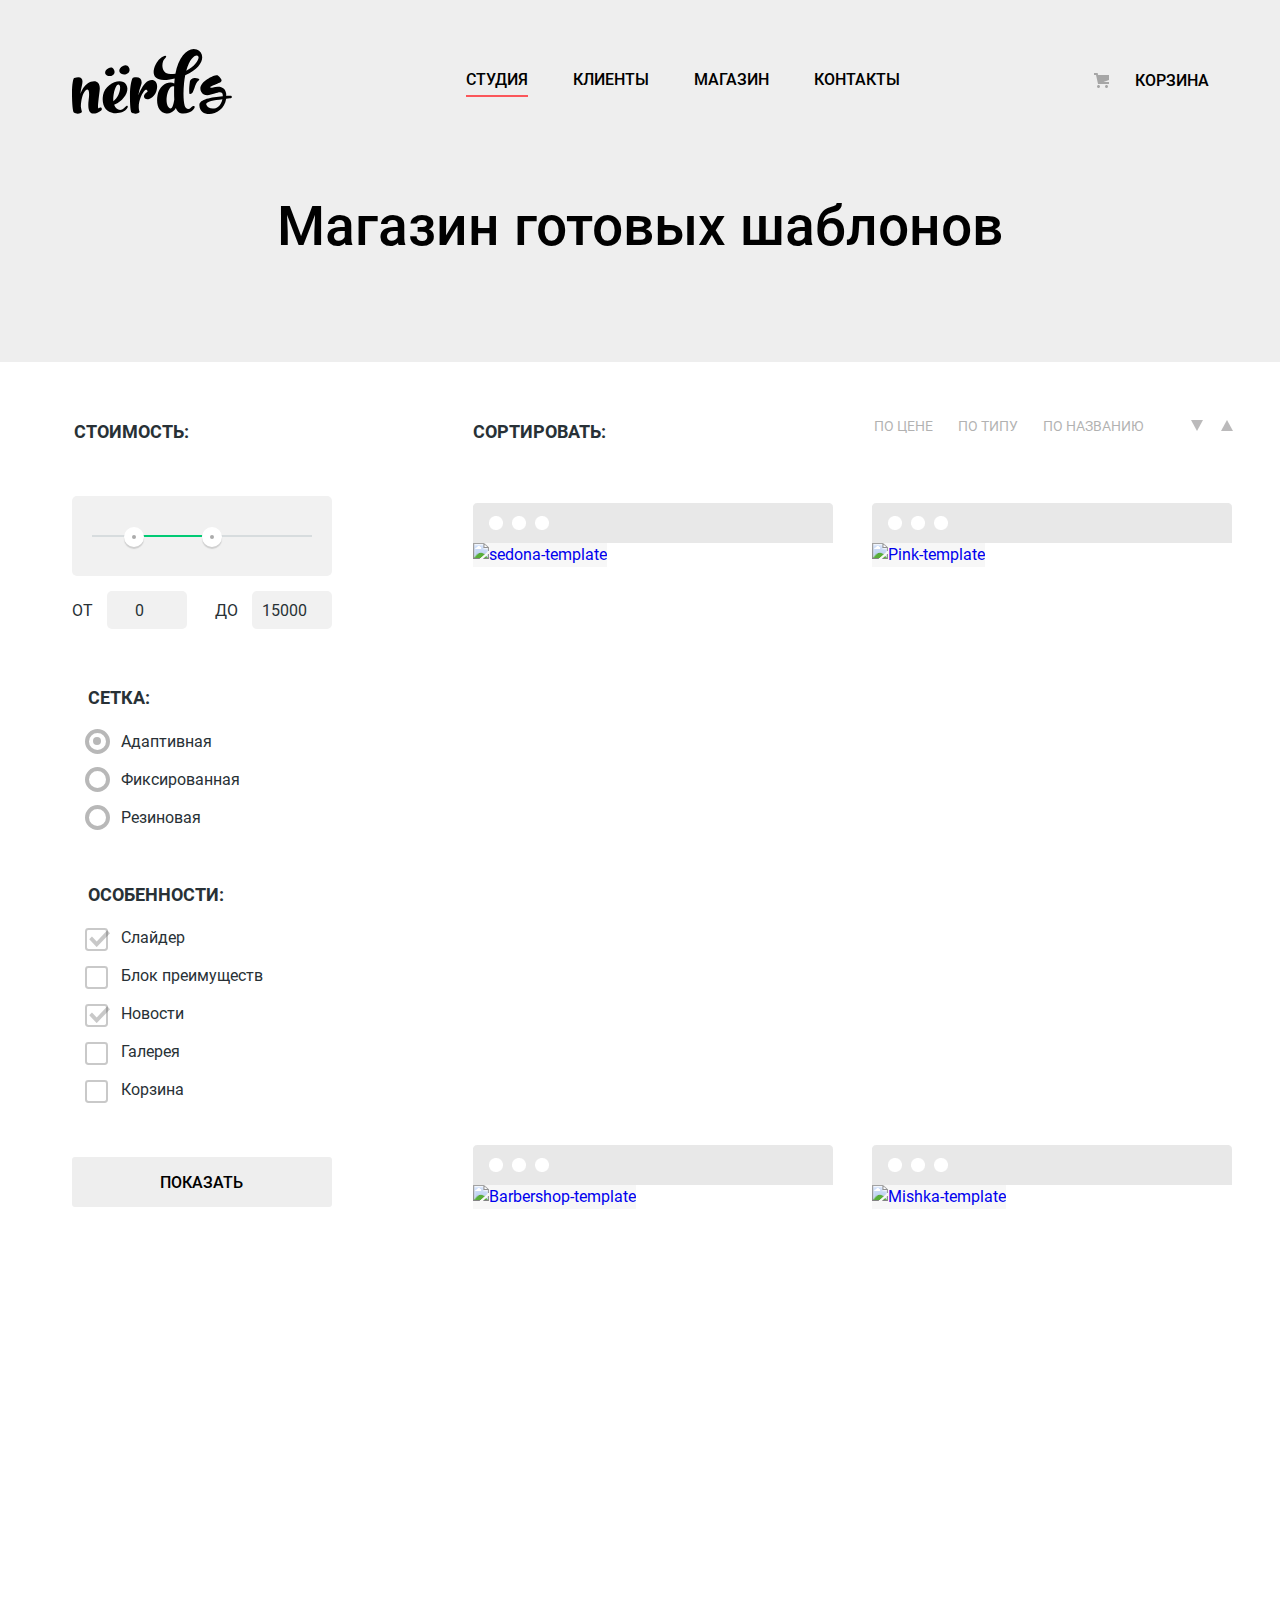
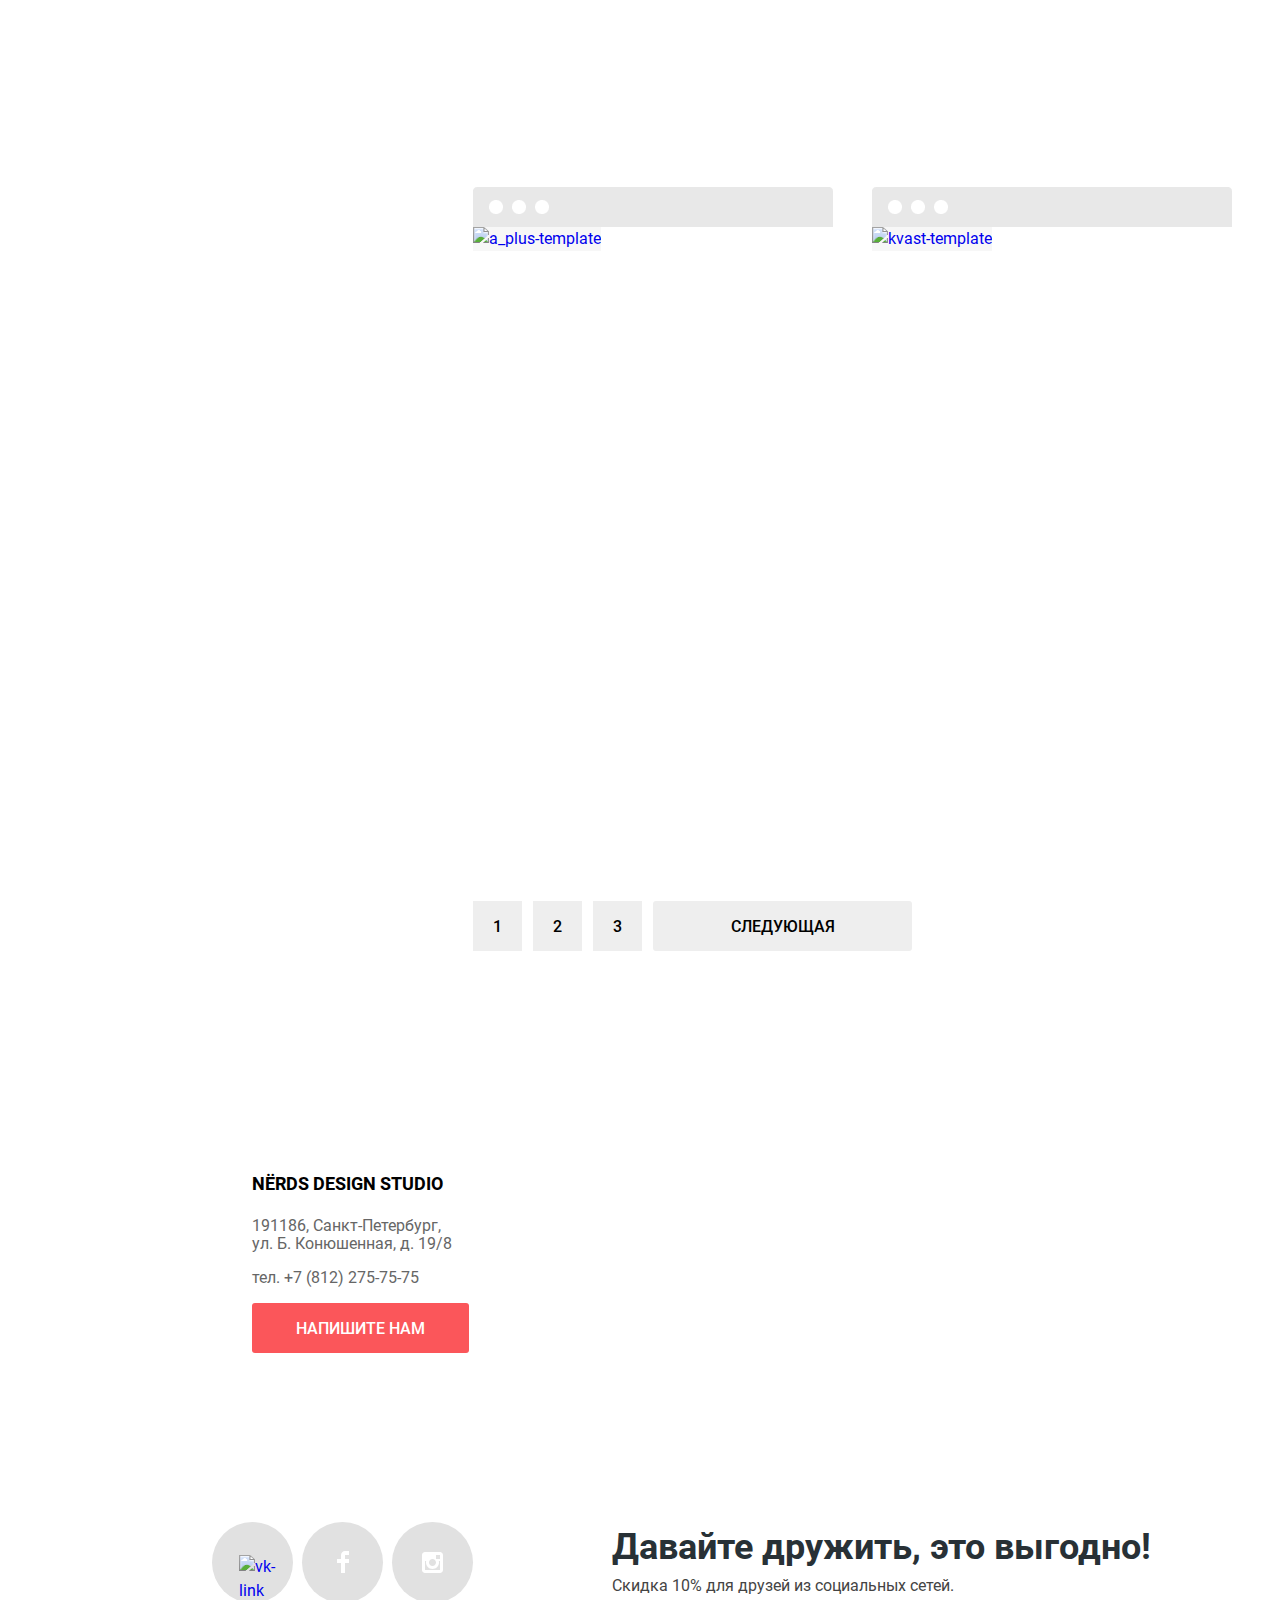
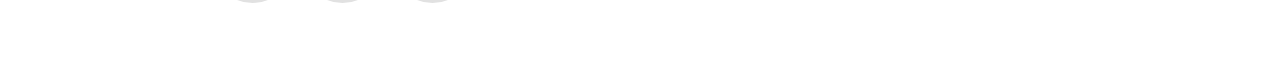
==== commit 7e89450e: "убрал маркер" ====
--- a/catalog.html
+++ b/catalog.html
@@ -14,7 +14,7 @@
   <link rel="manifest" href="manifest.webmanifest">
 </head>
 
-< class="page-body">
+<body class="page-body">
   <header class="main-header">
     <div class="container">
       <nav class="main-navigation">
@@ -141,7 +141,7 @@
             <li class="product-item">
               <h3>Макет Sedona</h3>
               <a href="#.html">
-                <img src="img/img-sedona.jpg" width="359" height="578" alt="sedona-template">
+                <img class="catalog-item-image" src="img/img-sedona.jpg" width="359" height="578" alt="sedona-template">
               </a>
               <div class="template-info">
                 <p class="item-name">sedona</p>
@@ -152,7 +152,7 @@
             <li class="product-item">
               <h3>Макет Pink</h3>
               <a href="#.html">
-                <img src="img/img-pink.jpg" width="359" height="578" alt="Pink-template">
+                <img class="catalog-item-image" src="img/img-pink.jpg" width="359" height="578" alt="Pink-template">
               </a>
               <div class="template-info">
                 <div class="template-info-wrapper">
@@ -165,7 +165,7 @@
             <li class="product-item">
               <h3>Макет Barbershop</h3>
               <a href="#.html">
-                <img src="img/img-barbershop.jpg" width="359" height="578" alt="Barbershop-template">
+                <img class="catalog-item-image" src="img/img-barbershop.jpg" width="359" height="578" alt="Barbershop-template">
               </a>
               <div class="template-info">
                 <p class="item-name">Barbershop</p>
@@ -176,7 +176,7 @@
             <li class="product-item">
               <h3>Макет Mishka</h3>
               <a href="#.html">
-                <img src="img/img-mishka.jpg" width="359" height="578" alt="Mishka-template">
+                <img class="catalog-item-image" src="img/img-mishka.jpg" width="359" height="578" alt="Mishka-template">
               </a>
               <div class="template-info">
                 <p class="item-name">Mishka</p>
@@ -187,7 +187,7 @@
             <li class="product-item">
               <h3>Макет A Plus</h3>
               <a href="#.html">
-                <img src="img/img-aplus.jpg" width="359" height="578" alt="a_plus-template">
+                <img class="catalog-item-image" src="img/img-aplus.jpg" width="359" height="578" alt="a_plus-template">
               </a>
               <div class="template-info">
                 <p class="item-name">A Plus</p>
@@ -198,7 +198,7 @@
             <li class="product-item">
               <h3>Макет Кваст</h3>
               <a href="#.html">
-                <img src="img/img-kvast.jpg" width="359" height="578" alt="kvast-template">
+                <img class="catalog-item-image" src="img/img-kvast.jpg" width="359" height="578" alt="kvast-template">
               </a>
               <div class="template-info">
                 <p class="item-name">КВАСТ</p>
@@ -228,21 +228,19 @@
 
 
     <section class="contacts">
-      <div class="container">
-        <div class="contacts-block">
-          <h3>Nёrds design studio</h3>
-          <p>191186, Санкт-Петербург,<br>
-            ул. Б. Конюшенная, д. 19/8</p>
-          <p>тел.<a class="contacts-phone" href="tel:+78122757575"></a> +7 (812) 275-75-75</p>
-          <button aria-label="Заполнить контактные данные" class="btn btn-map">напишите нам</button>
-        </div>
-        <div class="map-picture">
-          <img src="img/map.png" alt="map" width="1440" height="416">
-        </div>
-        <div class="map">
-        </div>
-      </div>
-    </section>
+      <iframe
+        src="https://www.google.com/maps/embed?pb=!1m18!1m12!1m3!1d1998.6037872533261!2d30.320858716186894!3d59.93871648187617!2m3!1f0!2f0!3f0!3m2!1i1024!2i768!4f13.1!3m3!1m2!1s0x4696310fca145cc1%3A0x42b32648d8238007!2z0JHQvtC70YzRiNCw0Y8g0JrQvtC90Y7RiNC10L3QvdCw0Y8g0YPQuy4sIDE5LzgsINCh0LDQvdC60YIt0J_QtdGC0LXRgNCx0YPRgNCzLCAxOTExODY!5e0!3m2!1sru!2sru!4v1615570045067!5m2!1sru!2sru"
+        width="100%" height="416" style="border:0;" allowfullscreen="" loading="lazy"></iframe>
+    <div class="container">
+      <div class="contacts-block">
+        <h3>Nёrds design studio</h3>
+        <p>191186, Санкт-Петербург,<br>
+          ул. Б. Конюшенная, д. 19/8</p>
+        <p>тел.<a class="contacts-phone" href="tel:+78122757575"></a> +7 (812) 275-75-75</p>
+        <button class="btn btn-map">напишите нам</button>
+      </div>
+    </div>
+  </section>
   </main>
   <footer class="main-footer">
     <div class="container">
@@ -278,8 +276,8 @@
     </form>
     <button class="modal-close" type="button" aria-label="Закрыть"></button>
   </section>
-  <script src="popup.js"></script>
-  <script src="underline.js"></script>
+  <script src="/js/popup.js"></script>
+  <script src="/js/underline.js"></script>
 </body>
 
 </html>
--- a/css/style.css
+++ b/css/style.css
@@ -457,16 +457,22 @@
   left: -36px;
 }
 
+
 .filter-input-radio:checked + label::after {
   content: "";
   position: absolute;
   top: 5px;
   left: -28px;
   border-radius: 50%;
-  width: 9px;
-  height: 9px;
+  width: 8px;
+  height: 8px;
   background-color: var(--filter-buttons);
   opacity: 0.4;
+}
+
+.filter-input-radio:checked:hover + label::after,
+.filter-input-radio:hover + label::before {
+  opacity: 1;
 }
 
 
@@ -497,12 +503,16 @@
   opacity: 0.3;
 }
 
-.radio-button label:hover {
-	color: var(--filter-buttons);
-}
+.filter-input-checkbox:checked:hover + label::after,
+.filter-input-checkbox:hover + label::before {
+  opacity: 1;
+}
+
 .radio-button label:disabled {
 	filter: grayscale(100%);
 }
+
+
 .filter-button {
   font-family: "Roboto", Arial, sans-serif;
   font-weight: 500;
@@ -672,10 +682,6 @@
 
 /* What we can */
 
-section h2 {
-  display: none;
-}
-
 .features-list {
   display: grid;
   grid-template-columns: 1fr 1fr 1fr;
@@ -707,6 +713,15 @@
   padding-left: 39px;
   padding-right: 40px;
 }
+
+.feature-image {
+  width: 300px;
+  height: 146px;
+  margin: 0;
+  object-fit: contain;
+  background-color: #f7f7f7;
+}
+
 
 .buy1 {
   background-color: var(--button-red);
@@ -866,6 +881,7 @@
 /* Brands slider */
 .brands-list {
   border-top: 2px solid var(--header-gray);
+  margin: 0;
 }
 
 .brands-list li {
@@ -964,6 +980,7 @@
 .product-item h3 {
   display:none
 }
+
 .item-name {
   font-family: "Roboto", Arial, sans-serif;
   font-weight: 700;
@@ -1021,6 +1038,14 @@
   opacity: 0.3;
 }
 
+.catalog-item-image {
+  width: 358px;
+  height: 578px;
+  margin: 0;
+  object-fit: contain;
+  background-color: #f7f7f7;
+}
+
 /* Pagination */
 .page-pagination {
   list-style: none;
@@ -1087,14 +1112,16 @@
 /* Map */
 .contacts {
   margin-top: 80px;
+}
+.contacts .container {
   position: relative;
 }
 
 .contacts-block {
   position: absolute;
   content: "";
-  top: 54px;
-
+  bottom: 54px;
+  left: 140px;
   background-color: var(--basic-white);
   padding: 49px 50px 47px 50px;
   margin: 0;
@@ -1122,20 +1149,14 @@
   padding-left: 44px;
   padding-right: 44px;
 }
-.map-point {
-  position: absolute;
-  content: "";
-  left: 822px;
-  top: 86px;
-  width: 231px;
-  height: 190px;
-}
+
 .btn-map:hover {
   background-color: var(--focus-red);
 }
 .btn-map:active {
   background-color: var(--push-red);
 }
+
 /* Footer */
 
 .main-footer {
@@ -1419,8 +1440,7 @@
 
 .popup-form input:invalid {
   border-color: var(--focus-red);
-  -webkit-input-placeholder: var(--focus-red);
-  -moz-placeholder: var(--focus-red);
+  color: var(--focus-red);
 }
 
 /* Animations */
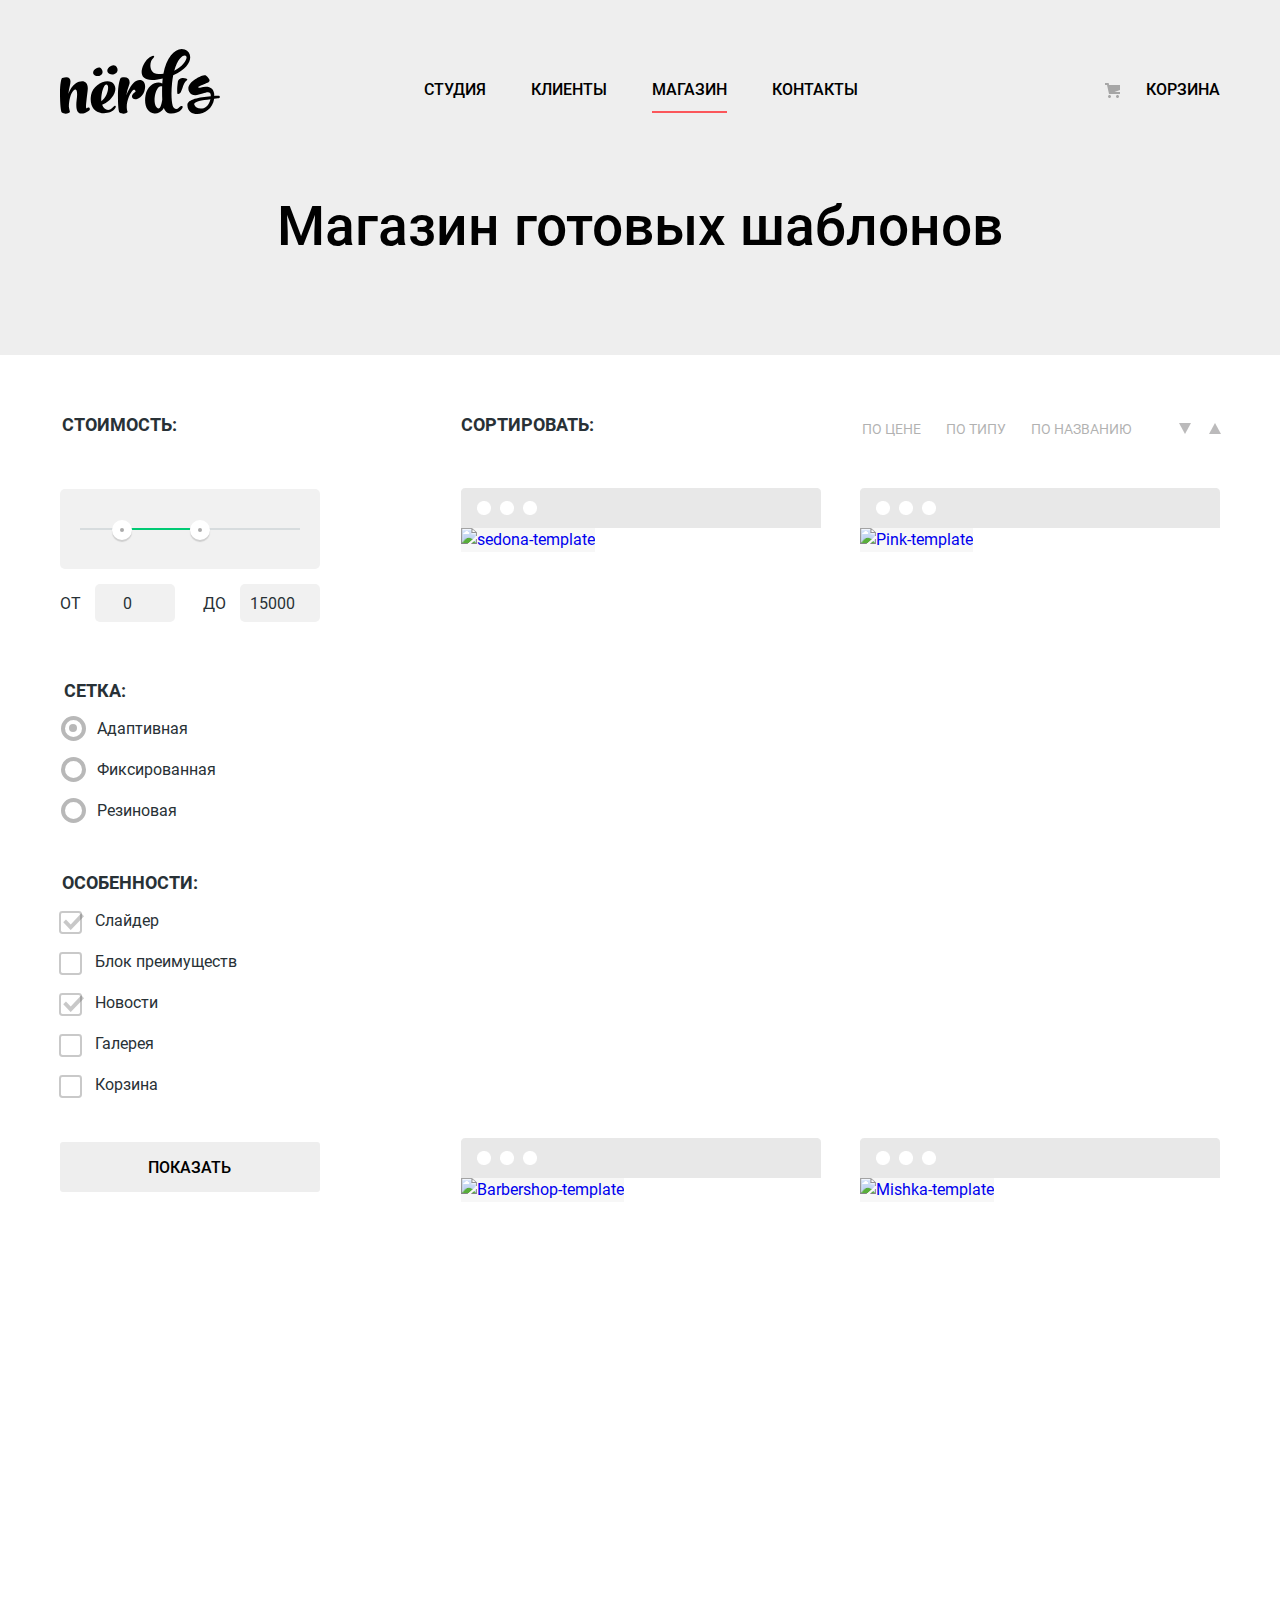
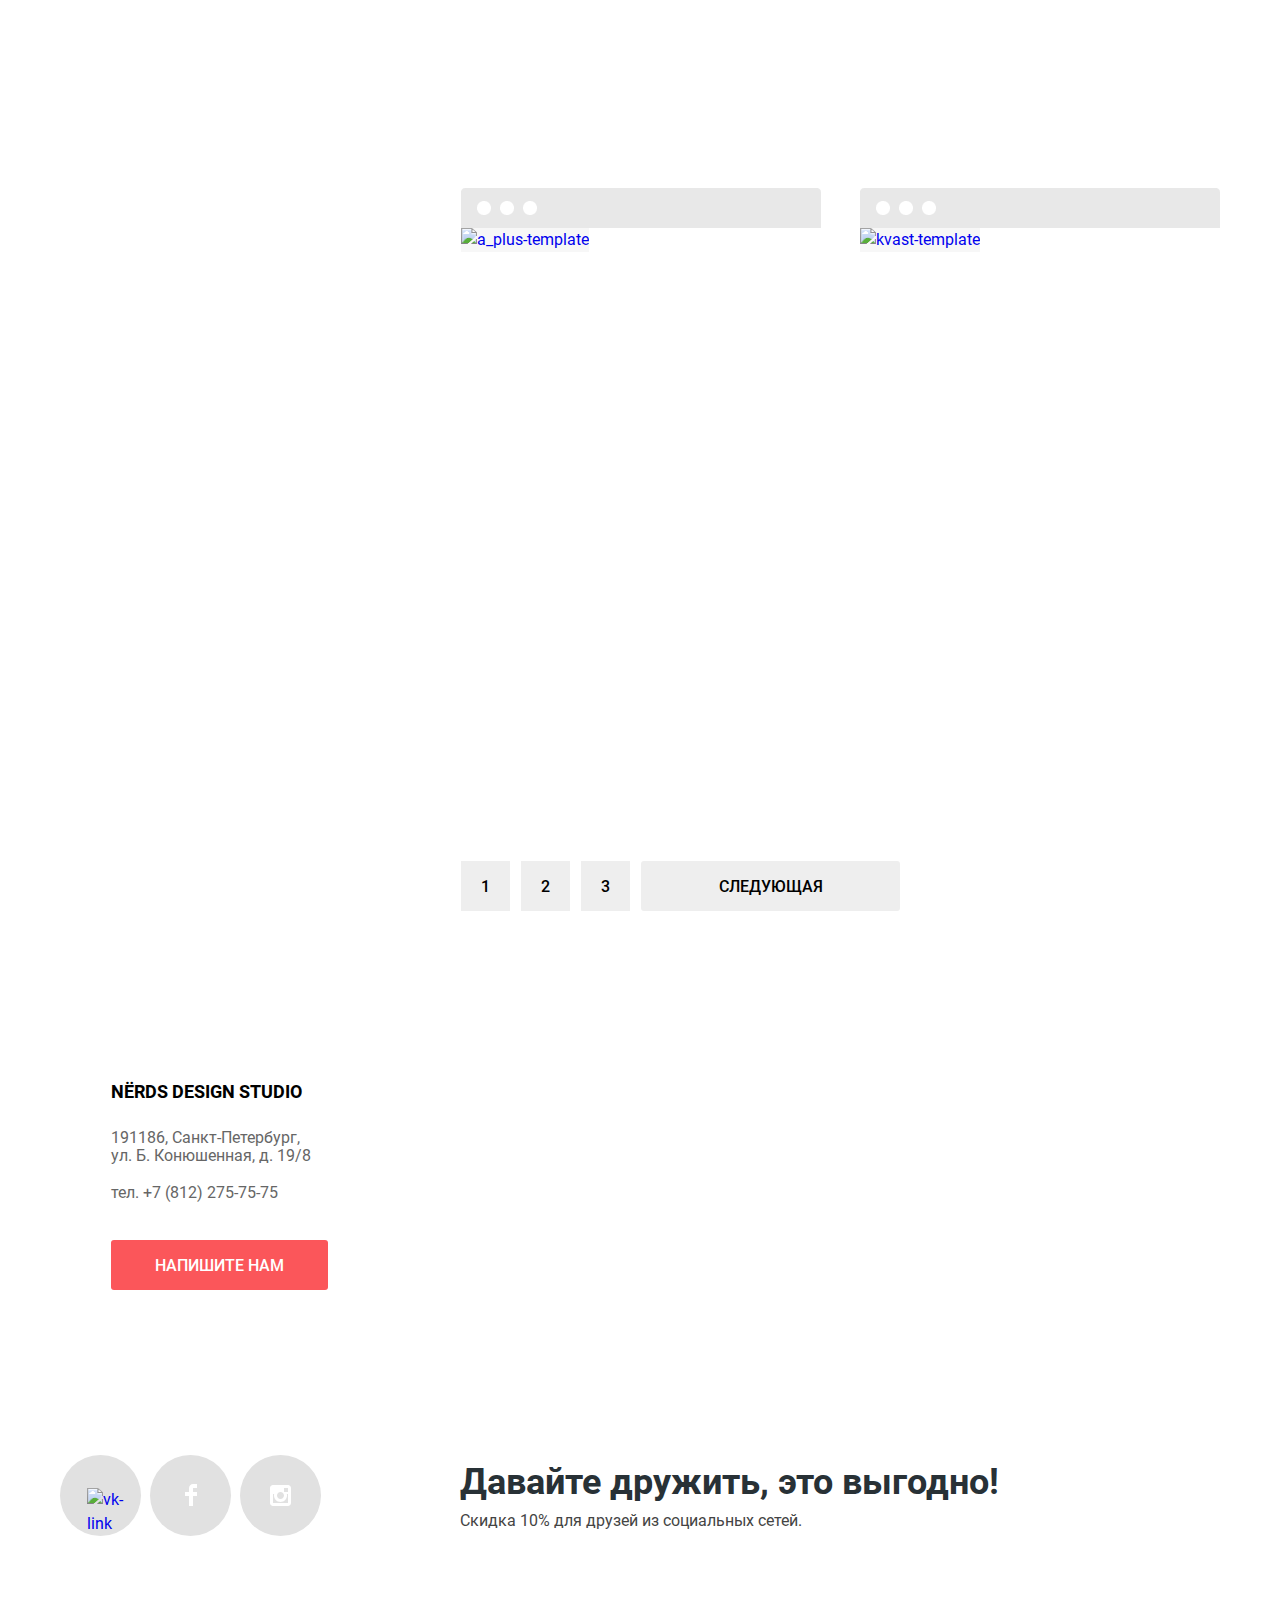
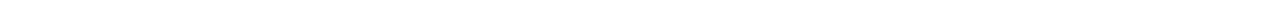
==== commit a42b1ded: "Сделал PP Для индекса и каталога" ====
--- a/catalog.html
+++ b/catalog.html
@@ -18,30 +18,26 @@
   <header class="main-header">
     <div class="container">
       <nav class="main-navigation">
-        <div class="main-header-logo">
-          <a class="main-header-logo" href="index.html">
-            <svg aria-hidden="true" focusable="false" width="160" height="66" viewBox="0 0 160 66" xmlns="http://www.w3.org/2000/svg">
-              <path fill-rule="evenodd" clip-rule="evenodd"
-                d="M48.031 24.783C51.682 28.757 59.647 25.158 57.062 19.861C55.336 16.305 52.75 17.13 50.904 18.041C47.208 19.82 46.509 23.088 48.031 24.783ZM42.105 22.002C44.481 26.868 37.168 30.173 33.813 26.523C32.415 24.968 33.058 21.963 36.449 20.33C38.146 19.494 40.522 18.734 42.105 22.002ZM157.936 50.374C156.715 50.5332 155.442 50.6425 154.221 50.7474L154.179 50.751V50.807C151.764 68.171 127.991 71.038 127.4 57.406C127.131 51.239 138.993 49.456 150.798 48.318C151.007 42.9112 147.233 44.1234 142.648 45.5959C137.829 47.1437 132.115 48.979 129.19 43.717C124.171 34.692 143.822 25.779 145.918 27.615C152.271 33.1766 149.4 34.2063 144.727 35.8824L144.539 35.95C135.049 39.36 138.748 40.057 140.028 39.676C147.597 37.423 154.394 38.636 154.34 47.993C154.955 47.9419 155.557 47.9025 156.154 47.8634L156.154 47.8634C156.807 47.8207 157.452 47.7784 158.097 47.722C160.403 47.507 160.564 50.157 157.936 50.374ZM150.422 51.13C141.298 52.158 133.409 53.566 134.269 56.485C135.985 62.058 147.846 63.303 150.422 51.13ZM117.79 34.23C116.975 39.88 116.996 45.881 117.678 45.918C118.012 45.937 119.982 45.572 120.617 44.411C121.226 43.2934 121.794 41.7543 122.388 40.141L122.388 40.1409L122.388 40.1409L122.388 40.1408L122.388 40.1407L122.388 40.1406L122.388 40.1405C123.586 36.8907 124.895 33.3397 126.883 32.324C129.725 30.873 118.795 27.279 117.79 34.23ZM28.883 62.666C20.964 68.004 14.664 66.825 16.671 51.818C18.121 40.914 15.723 40.297 13.549 42.376C10.704 45.073 8.921 52.099 8.865 58.788C9.12323 60.3951 9.45828 61.9889 9.869 63.564C10.203 65.194 4.962 66.879 1.895 64.575C0.837 63.79 0 55.865 0 45.131C0 36.307 1.171 30.236 2.23 29.956C10.259 27.765 11.542 31.304 9.813 37.937C9.12537 40.5343 8.65871 43.1851 8.418 45.861C10.091 41.197 12.489 37.376 15.221 35.688C22.637 31.024 28.826 33.215 27.655 42.489C25.648 59.069 25.481 61.316 27.265 60.024C29.496 58.45 30.945 61.262 28.883 62.666ZM41.766 65.142C47.176 65.761 52.807 64.074 54.982 60.59C56.821 57.667 55.316 56.655 53.197 59.015C48.737 64.131 44.109 61.826 42.158 56.655L42.66 56.487C52.082 52.721 57.992 42.493 54.257 36.704C49.126 28.723 33.069 35.86 31.061 47.045C29.221 57.386 34.016 64.299 41.766 65.142ZM41.377 53.172C47.232 49.013 49.183 39.852 47.566 37.267C45.838 34.57 42.492 38.784 41.321 49.013C41.21 50.474 41.21 51.878 41.377 53.172ZM77.125 51.051C79.188 50.376 81.494 48.499 83.091 45.992C83.538 45.289 83.914 44.657 84.43 43.012C84.3675 43.2111 84.3915 43.1204 84.4509 42.8953C84.5588 42.4863 84.7839 41.6335 84.82 41.271C84.82 41.215 84.876 40.932 84.932 40.822C86.157 33.965 81.921 30.086 76.065 33.009C72.776 34.638 68.706 40.822 66.253 47.51C66.866 43.912 67.925 40.484 69.096 37.111C71.103 31.154 67.368 28.119 60.956 29.862C59.896 30.143 57.945 37.955 57.945 46.779C57.945 57.513 58.503 63.695 59.562 64.483C62.628 66.843 68.092 65.101 67.535 63.527C67.3189 62.9291 67.1554 62.3284 66.9926 61.7303L66.977 61.673C66.977 61.504 66.977 61.335 66.922 61.167C65.861 54.196 69.933 44.532 73.278 41.946C74.17 41.215 75.396 41.721 75.564 43.632C72.832 44.981 71.94 47.342 71.94 48.353C71.94 51.107 74.727 51.781 77.125 51.051Z" />
-              <path fill-rule="evenodd" clip-rule="evenodd"
-                d="M113.207 27.161C112.726 29.6539 112.354 32.1666 112.092 34.692C111.033 44.752 111.48 53.688 112.705 57.678C113.431 59.815 116.162 62.624 118.783 59.701C121.626 56.498 124.75 58.352 120.957 62.117C118.617 64.422 114.268 65.995 109.918 65.545C106.795 65.152 104.9 63.13 103.784 60.04C103.34 60.938 102.837 61.725 102.224 62.342C100.105 64.535 97.5389 65.772 94.2499 65.434C87.6129 64.704 83.7119 57.511 85.5509 47.281C87.5029 36.49 96.87 32.556 102.279 35.424C102.391 34.075 102.502 32.725 102.614 31.32C102.641 31.1795 102.655 31.039 102.669 30.8985C102.683 30.758 102.696 30.6175 102.724 30.477C101.079 30.8387 99.424 31.1575 97.7619 31.433C73.7869 35.423 82.0399 15.864 87.8939 10.75C94.53 5.017 95.2539 8.895 93.1909 10.188C89.5109 12.548 87.8939 26.093 98.4319 26.093C100.161 26.093 101.778 25.981 103.394 25.812C106.685 7.49 116.665 -1.391 124.75 1.532C133.726 4.792 132.779 19.067 113.207 27.161ZM102.279 51.554C102.055 48.012 102.055 44.022 102.112 39.918C102.112 39.6576 102.127 39.3974 102.141 39.1449C102.155 38.9068 102.168 38.6754 102.168 38.457C98.8219 36.939 95.5329 42.11 94.6949 49.249C93.7489 57.622 97.483 62.062 99.6029 60.04C101.22 58.409 102.056 53.237 102.279 51.554ZM126.365 8.389C124.581 5.747 118.058 8.951 114.267 22.721C123.802 18.167 127.593 10.299 126.365 8.389Z" />
-            </svg>
-          </a>
-        </div>
+        <a class="main-header-logo" href="index.html">
+          <svg aria-hidden="true" focusable="false" width="160" height="66" viewBox="0 0 160 66"
+            xmlns="http://www.w3.org/2000/svg">
+            <path fill-rule="evenodd" clip-rule="evenodd"
+              d="M48.031 24.783C51.682 28.757 59.647 25.158 57.062 19.861C55.336 16.305 52.75 17.13 50.904 18.041C47.208 19.82 46.509 23.088 48.031 24.783ZM42.105 22.002C44.481 26.868 37.168 30.173 33.813 26.523C32.415 24.968 33.058 21.963 36.449 20.33C38.146 19.494 40.522 18.734 42.105 22.002ZM157.936 50.374C156.715 50.5332 155.442 50.6425 154.221 50.7474L154.179 50.751V50.807C151.764 68.171 127.991 71.038 127.4 57.406C127.131 51.239 138.993 49.456 150.798 48.318C151.007 42.9112 147.233 44.1234 142.648 45.5959C137.829 47.1437 132.115 48.979 129.19 43.717C124.171 34.692 143.822 25.779 145.918 27.615C152.271 33.1766 149.4 34.2063 144.727 35.8824L144.539 35.95C135.049 39.36 138.748 40.057 140.028 39.676C147.597 37.423 154.394 38.636 154.34 47.993C154.955 47.9419 155.557 47.9025 156.154 47.8634L156.154 47.8634C156.807 47.8207 157.452 47.7784 158.097 47.722C160.403 47.507 160.564 50.157 157.936 50.374ZM150.422 51.13C141.298 52.158 133.409 53.566 134.269 56.485C135.985 62.058 147.846 63.303 150.422 51.13ZM117.79 34.23C116.975 39.88 116.996 45.881 117.678 45.918C118.012 45.937 119.982 45.572 120.617 44.411C121.226 43.2934 121.794 41.7543 122.388 40.141L122.388 40.1409L122.388 40.1409L122.388 40.1408L122.388 40.1407L122.388 40.1406L122.388 40.1405C123.586 36.8907 124.895 33.3397 126.883 32.324C129.725 30.873 118.795 27.279 117.79 34.23ZM28.883 62.666C20.964 68.004 14.664 66.825 16.671 51.818C18.121 40.914 15.723 40.297 13.549 42.376C10.704 45.073 8.921 52.099 8.865 58.788C9.12323 60.3951 9.45828 61.9889 9.869 63.564C10.203 65.194 4.962 66.879 1.895 64.575C0.837 63.79 0 55.865 0 45.131C0 36.307 1.171 30.236 2.23 29.956C10.259 27.765 11.542 31.304 9.813 37.937C9.12537 40.5343 8.65871 43.1851 8.418 45.861C10.091 41.197 12.489 37.376 15.221 35.688C22.637 31.024 28.826 33.215 27.655 42.489C25.648 59.069 25.481 61.316 27.265 60.024C29.496 58.45 30.945 61.262 28.883 62.666ZM41.766 65.142C47.176 65.761 52.807 64.074 54.982 60.59C56.821 57.667 55.316 56.655 53.197 59.015C48.737 64.131 44.109 61.826 42.158 56.655L42.66 56.487C52.082 52.721 57.992 42.493 54.257 36.704C49.126 28.723 33.069 35.86 31.061 47.045C29.221 57.386 34.016 64.299 41.766 65.142ZM41.377 53.172C47.232 49.013 49.183 39.852 47.566 37.267C45.838 34.57 42.492 38.784 41.321 49.013C41.21 50.474 41.21 51.878 41.377 53.172ZM77.125 51.051C79.188 50.376 81.494 48.499 83.091 45.992C83.538 45.289 83.914 44.657 84.43 43.012C84.3675 43.2111 84.3915 43.1204 84.4509 42.8953C84.5588 42.4863 84.7839 41.6335 84.82 41.271C84.82 41.215 84.876 40.932 84.932 40.822C86.157 33.965 81.921 30.086 76.065 33.009C72.776 34.638 68.706 40.822 66.253 47.51C66.866 43.912 67.925 40.484 69.096 37.111C71.103 31.154 67.368 28.119 60.956 29.862C59.896 30.143 57.945 37.955 57.945 46.779C57.945 57.513 58.503 63.695 59.562 64.483C62.628 66.843 68.092 65.101 67.535 63.527C67.3189 62.9291 67.1554 62.3284 66.9926 61.7303L66.977 61.673C66.977 61.504 66.977 61.335 66.922 61.167C65.861 54.196 69.933 44.532 73.278 41.946C74.17 41.215 75.396 41.721 75.564 43.632C72.832 44.981 71.94 47.342 71.94 48.353C71.94 51.107 74.727 51.781 77.125 51.051Z" />
+            <path fill-rule="evenodd" clip-rule="evenodd"
+              d="M113.207 27.161C112.726 29.6539 112.354 32.1666 112.092 34.692C111.033 44.752 111.48 53.688 112.705 57.678C113.431 59.815 116.162 62.624 118.783 59.701C121.626 56.498 124.75 58.352 120.957 62.117C118.617 64.422 114.268 65.995 109.918 65.545C106.795 65.152 104.9 63.13 103.784 60.04C103.34 60.938 102.837 61.725 102.224 62.342C100.105 64.535 97.5389 65.772 94.2499 65.434C87.6129 64.704 83.7119 57.511 85.5509 47.281C87.5029 36.49 96.87 32.556 102.279 35.424C102.391 34.075 102.502 32.725 102.614 31.32C102.641 31.1795 102.655 31.039 102.669 30.8985C102.683 30.758 102.696 30.6175 102.724 30.477C101.079 30.8387 99.424 31.1575 97.7619 31.433C73.7869 35.423 82.0399 15.864 87.8939 10.75C94.53 5.017 95.2539 8.895 93.1909 10.188C89.5109 12.548 87.8939 26.093 98.4319 26.093C100.161 26.093 101.778 25.981 103.394 25.812C106.685 7.49 116.665 -1.391 124.75 1.532C133.726 4.792 132.779 19.067 113.207 27.161ZM102.279 51.554C102.055 48.012 102.055 44.022 102.112 39.918C102.112 39.6576 102.127 39.3974 102.141 39.1449C102.155 38.9068 102.168 38.6754 102.168 38.457C98.8219 36.939 95.5329 42.11 94.6949 49.249C93.7489 57.622 97.483 62.062 99.6029 60.04C101.22 58.409 102.056 53.237 102.279 51.554ZM126.365 8.389C124.581 5.747 118.058 8.951 114.267 22.721C123.802 18.167 127.593 10.299 126.365 8.389Z" />
+          </svg>
+        </a>
         <ul class="site-navigation">
-          <li><a href="index.html" class="active-page">Студия</a></li>
+          <li><a href="index.html">Студия</a></li>
           <li><a href="#.html">Клиенты</a></li>
-          <li><a href="catalog.html">Магазин</a></li>
+          <li><a href="catalog.html" class="active-page">Магазин</a></li>
           <li><a href="#.html">Контакты</a></li>
         </ul>
-
         <div class="user-navigation">
           <a class="basket" href="#.html">Корзина</a>
         </div>
       </nav>
     </div>
-
-
   </header>
 
   <main class="page-catalog">
@@ -85,15 +81,18 @@
           <fieldset class="range-radio">
             <legend class="filter-title">сетка:</legend>
             <div class="filter-option filter-radio">
-              <input class="visually-hidden filter-input-radio" type="radio" value="adaptive" name="product-group" id="adaptive" checked>
+              <input class="visually-hidden filter-input-radio" type="radio" value="adaptive" name="product-group"
+                id="adaptive" checked>
               <label for="adaptive">Адаптивная</label>
             </div>
             <div class="filter-option filter-radio">
-              <input type="radio" class="visually-hidden filter-input-radio" value="fixed" name="product-group" id="fixed">
+              <input type="radio" class="visually-hidden filter-input-radio" value="fixed" name="product-group"
+                id="fixed">
               <label for="fixed">Фиксированная</label>
             </div>
             <div class="filter-option filter-radio">
-              <input type="radio" class="visually-hidden filter-input-radio" value="rubber-like" name="product-group" id="rubber-like">
+              <input type="radio" class="visually-hidden filter-input-radio" value="rubber-like" name="product-group"
+                id="rubber-like">
               <label for="rubber-like">Резиновая</label>
             </div>
           </fieldset>
@@ -146,7 +145,8 @@
               <div class="template-info">
                 <p class="item-name">sedona</p>
                 <p class="item-desc">Информационный сайт для туристов</p>
-                <button aria-label="Добавить Шаблон Sedona в корзину" type="submit" class="btn template-btn" value="9990">9990 <span>&#8381;</span></button>
+                <button aria-label="Добавить Шаблон Sedona в корзину" type="submit" class="btn template-btn"
+                  value="9990">9990 <span>&#8381;</span></button>
               </div>
             </li>
             <li class="product-item">
@@ -158,19 +158,22 @@
                 <div class="template-info-wrapper">
                   <p class="item-name">Pink app</p>
                   <p class="item-desc">Продуктовый лендинг приложения для iOS и Android</p>
-                  <button aria-label="Добавить Шаблон Pink app в корзину" type="submit" class="btn template-btn" value="9990">9990 <span>&#8381;</span></button>
+                  <button aria-label="Добавить Шаблон Pink app в корзину" type="submit" class="btn template-btn"
+                    value="9990">9990 <span>&#8381;</span></button>
                 </div>
               </div>
             </li>
             <li class="product-item">
               <h3>Макет Barbershop</h3>
               <a href="#.html">
-                <img class="catalog-item-image" src="img/img-barbershop.jpg" width="359" height="578" alt="Barbershop-template">
+                <img class="catalog-item-image" src="img/img-barbershop.jpg" width="359" height="578"
+                  alt="Barbershop-template">
               </a>
               <div class="template-info">
                 <p class="item-name">Barbershop</p>
                 <p class="item-desc">Сайт салона красоты. Для мужчин, да.</p>
-                <button aria-label="Добавить Шаблон Barbershop в корзину" type="submit" class="btn template-btn" value="9990">9990 <span>&#8381;</span></button>
+                <button aria-label="Добавить Шаблон Barbershop в корзину" type="submit" class="btn template-btn"
+                  value="9990">9990 <span>&#8381;</span></button>
               </div>
             </li>
             <li class="product-item">
@@ -181,7 +184,8 @@
               <div class="template-info">
                 <p class="item-name">Mishka</p>
                 <p class="item-desc">Интернет-магазин вязаных игрушек</p>
-                <button aria-label="Добавить Шаблон Mishka в корзину" type="submit" class="btn template-btn" value="9990">9990 <span>&#8381;</span></button>
+                <button aria-label="Добавить Шаблон Mishka в корзину" type="submit" class="btn template-btn"
+                  value="9990">9990 <span>&#8381;</span></button>
               </div>
             </li>
             <li class="product-item">
@@ -192,7 +196,8 @@
               <div class="template-info">
                 <p class="item-name">A Plus</p>
                 <p class="item-desc">Лендинг курсов повышения квалификации</p>
-                <button aria-label="Добавить Шаблон A Plus в корзину" type="submit" class="btn template-btn" value="9990">9990 <span>&#8381;</span></button>
+                <button aria-label="Добавить Шаблон A Plus в корзину" type="submit" class="btn template-btn"
+                  value="9990">9990 <span>&#8381;</span></button>
               </div>
             </li>
             <li class="product-item">
@@ -203,7 +208,8 @@
               <div class="template-info">
                 <p class="item-name">КВАСТ</p>
                 <p class="item-desc">Промо-сайт производителя крафтового кваса</p>
-                <button type="submit" aria-label="Добавить Шаблон КВАСТ в корзину" class="btn template-btn" value="9990">9990 <span>&#8381;</span></button>
+                <button type="submit" aria-label="Добавить Шаблон КВАСТ в корзину" class="btn template-btn"
+                  value="9990">9990 <span>&#8381;</span></button>
               </div>
             </li>
           </ul>
@@ -231,24 +237,27 @@
       <iframe
         src="https://www.google.com/maps/embed?pb=!1m18!1m12!1m3!1d1998.6037872533261!2d30.320858716186894!3d59.93871648187617!2m3!1f0!2f0!3f0!3m2!1i1024!2i768!4f13.1!3m3!1m2!1s0x4696310fca145cc1%3A0x42b32648d8238007!2z0JHQvtC70YzRiNCw0Y8g0JrQvtC90Y7RiNC10L3QvdCw0Y8g0YPQuy4sIDE5LzgsINCh0LDQvdC60YIt0J_QtdGC0LXRgNCx0YPRgNCzLCAxOTExODY!5e0!3m2!1sru!2sru!4v1615570045067!5m2!1sru!2sru"
         width="100%" height="416" style="border:0;" allowfullscreen="" loading="lazy"></iframe>
-    <div class="container">
-      <div class="contacts-block">
-        <h3>Nёrds design studio</h3>
-        <p>191186, Санкт-Петербург,<br>
-          ул. Б. Конюшенная, д. 19/8</p>
-        <p>тел.<a class="contacts-phone" href="tel:+78122757575"></a> +7 (812) 275-75-75</p>
-        <button class="btn btn-map">напишите нам</button>
-      </div>
-    </div>
-  </section>
+      <div class="container">
+        <div class="contacts-block">
+          <h3>Nёrds design studio</h3>
+          <p>191186, Санкт-Петербург,<br>
+            ул. Б. Конюшенная, д. 19/8</p>
+          <p>тел.<a class="contacts-phone" href="tel:+78122757575"></a> +7 (812) 275-75-75</p>
+          <button class="btn btn-map">напишите нам</button>
+        </div>
+      </div>
+    </section>
   </main>
   <footer class="main-footer">
     <div class="container">
       <div class="footer-wrapper">
         <ul class="footer-social">
-          <li class="social-vk"><a href="#" aria-label="Вконтакте"><img aria-label="Логотип Вконтакте" class="vk" src="/img/vk-icon.svg" alt="vk-link"></a></li>
-          <li class="social-fb"><a href="#" aria-label="Facebook"><img aria-label="Логотип Facebook" class="fb" src="/img/fb-icon.svg" alt="facebook-link"></a></li>
-          <li class="social-inst"><a href="#" aria-label="Instagram"><img aria-label="Логотип Instagram" class="inst" src="/img/inst-icon.svg" alt="instagram-link"></a></li>
+          <li class="social-vk"><a href="#" aria-label="Вконтакте"><img aria-label="Логотип Вконтакте" class="vk"
+                src="/img/vk-icon.svg" alt="vk-link"></a></li>
+          <li class="social-fb"><a href="#" aria-label="Facebook"><img aria-label="Логотип Facebook" class="fb"
+                src="/img/fb-icon.svg" alt="facebook-link"></a></li>
+          <li class="social-inst"><a href="#" aria-label="Instagram"><img aria-label="Логотип Instagram" class="inst"
+                src="/img/inst-icon.svg" alt="instagram-link"></a></li>
         </ul>
         <div class="footer-title">
           <p class="head">Давайте дружить, это выгодно!</p>
--- a/css/style.css
+++ b/css/style.css
@@ -170,8 +170,8 @@
   color: var(--basic-black);
   text-align: center;
   margin: 0;
-  padding-bottom: 108px;
-  padding-top: 85px;
+  padding-bottom: 101px;
+  padding-top: 118px;
 }
 
 
@@ -184,13 +184,29 @@
   text-transform: uppercase;
   color: var(--basic-black);
   background-color: var(--header-gray);
-}
-
-
+  height: 81px;
+  z-index: 2;
+}
+
+.main-header .container {
+  height: 66px;
+}
+
+.main-header-logo {
+  position: relative;
+}
+
+.main-header-logo svg {
+  position:absolute;
+  content: "";
+  top: -9px;
+  left: -10px;
+  z-index: 3;
+}
 
 /* Container */
 .container {
-  width: 1157px;
+  width: 1160px;
   margin: 0 auto;
   padding: 0 10px;
 }
@@ -203,10 +219,11 @@
   flex-direction: row;
   align-items: center;
   justify-content: space-between;
-  margin-top: 48px;
+  margin-top: 57px;
 }
 
 .main-navigation-wrapper {
+  height: 431px;
   width: 100%;
   background-color: var(--header-gray);
 }
@@ -214,6 +231,8 @@
 .main-header-logo {
   width: 160px;
   height: 66px;
+  margin: 0;
+  padding: 0;
 }
 
 .site-navigation {
@@ -221,27 +240,36 @@
   flex-wrap: wrap;
   justify-content: space-between;
   list-style: none;
-}
-
-.site-navigation a,
-.user-navigation a {
+  margin: 0;
+  padding-bottom: 9px;
+
+}
+
+.site-navigation {
+  padding: 0;
+}
+
+.site-navigation li {
   color: var(--basic-black);
   display: block;
-  margin-left: 45px;
+  margin: 0;
+  margin-right: 45px;
 }
 
 /* User-navigation */
 
 .user-navigation .basket {
   position: relative;
-  padding-left: 40px;
+  margin-left: 40px;
+  left: 10px;
+
 }
 
 .basket::before {
     content: "";
     position: absolute;
     right: 100px;
-    top: 7px;
+    top: 3px;
     width: 15px;
     height: 15px;
     background-image: url("../img/cart-icon.svg");
@@ -273,7 +301,12 @@
 }
 
 .active-page {
+  padding-bottom: 12px;
   border-bottom: 2px solid var(--button-red);
+
+  &:hover {
+    border-color: red
+}
 }
 
 .page-title h1{
@@ -409,24 +442,29 @@
 .sort-filter {
   display: flex;
   justify-content: space-between;
-  margin-bottom: 48px;
+  margin-bottom: 40px;
 }
 
 
 .range-checkbox {
   border: none;
+  margin: 0;
   margin-bottom: 48px;
+  padding: 0;
 }
 
 .range-radio {
   border: none;
-  margin-bottom: 43px;
+  margin-bottom: 48px;
+  padding: 0;
 }
 
 .filter-option {
+  font-family: "Roboto", Arial, sans-serif;
+  font-weight: 400;
   font-size: 16px;
   line-height: 19px;
-  margin-bottom: 19px;
+  margin-bottom: 22px;
   padding-left: 35px;
   list-style: none;
 }
@@ -535,10 +573,10 @@
   justify-content: flex-start;
   flex-wrap: wrap;
   margin: 0;
-  margin-bottom: 40px;
   list-style: none;
 }
 .position-filters li {
+  padding-top: 10px;
   position: relative;
   margin-right: 25px;
 }
@@ -583,9 +621,11 @@
 /* Slider */
 .main-slider-background {
   background-color: var(--header-gray);
+  padding-top: 34px;
 }
 .main-slider-background .container {
   position: relative;
+  height: 431px;
 }
 
 .main-slider {
@@ -594,6 +634,11 @@
   list-style: none;
   margin:0;
   padding: 0;
+  width: 1157px;
+}
+
+.main-slider li {
+  height: 431px;
 }
 .slide {
   display: none;
@@ -612,7 +657,8 @@
   margin: 0;
   padding: 0;
   position: absolute;
-  top: 78px;
+  top: 77px;
+  left: -10px;
 }
 
 .slide p {
@@ -622,20 +668,21 @@
   line-height: 24px;
   color: var(--font-black);
   position:absolute;
-  top: 214px;
+  top: 213px;
+  left: -10px;
   margin: 0;
   padding: 0;
 }
 
 .slide img {
-  transform: translateX(397px) translateY(5px);
+  transform: translateX(387px) translateY(0px);
 }
 
 .slide-switch {
   position: absolute;
   content: "";
-  bottom: 96px;
-  right: 533px;
+  bottom: 95px;
+  right: 536px;
   display: flex;
   width: 88px;
   justify-content: space-between;
@@ -662,7 +709,8 @@
   background-color: var(--button-red);
   color: var(--basic-white);
   position: absolute;
-  top: 301px;
+  top: 300px;
+  left: -10px;
   padding-left: 54px;
   padding-right: 54px;
 
@@ -684,12 +732,16 @@
 
 .features-list {
   display: grid;
-  grid-template-columns: 1fr 1fr 1fr;
+  grid-template-columns: 300px 300px 300px;
   margin: 0;
   margin-top: 80px;
   padding: 0;
   column-gap: 100px;
   list-style: none;
+}
+
+.features .container {
+  padding-left: 0;
 }
 
 .feature-item h3 {
@@ -699,8 +751,8 @@
   line-height: 30px;
   color: var("--basic-black");
   text-transform: uppercase;
-  margin-top: 25px;
-  margin-bottom: 16px;
+  margin-top: 18px;
+  margin-bottom: 5px;
 }
 .feature-item p {
   font-family: "Roboto", Arial, sans-serif;
@@ -708,7 +760,10 @@
   font-size: 16px;
   line-height: 24px;
   color: var(--font-black);
-}
+  padding-bottom: 15px;
+}
+
+
 .feature-item > .btn {
   padding-left: 39px;
   padding-right: 40px;
@@ -718,6 +773,7 @@
   width: 300px;
   height: 146px;
   margin: 0;
+  padding: 0;
   object-fit: contain;
   background-color: #f7f7f7;
 }
@@ -759,12 +815,12 @@
 .seo-block .container {
   position: relative;
   display: grid;
-  grid-template-columns: 1fr 1fr;
-  width: 1160px;
-  margin-top: 73px;
-  margin-bottom: 73px;
+  grid-template-columns: 651px 374px;
+  grid-gap: 130px;
+  margin-top: 81px;
+  margin-bottom: 50px;
   border-top: 2px solid var(--header-gray);
-
+  padding-left: 0;
 }
 .about-company {
   font-family: "Roboto", Arial, sans-serif;
@@ -775,9 +831,7 @@
   margin-right: 149px;
   width: 651px;
 }
-.self-presentation {
-  display: none;
-}
+
 .self-presentation-header {
   font-family: "Roboto", Arial, sans-serif;
   font-weight: 500;
@@ -789,13 +843,17 @@
 }
 
 .seo-title {
+  font-family: "Roboto", Arial, sans-serif;
+  font-weight: 700;
+  font-size: 16px;
+  line-height: 24px;
+  color: var(--font-black);
   text-transform: uppercase;
-  margin-bottom: 40px;;
+  margin-bottom: 26px;
 }
 .competitions-list {
   list-style: none;
   position: relative;
-  height: 120px;
 }
 
 .self-presentation-item,
@@ -805,6 +863,11 @@
   font-size: 16px;
   line-height: 24px;
   color: var(--font-black);
+}
+
+.competition-item p {
+  margin-top: 0;
+  margin-bottom: 24px;
 }
 
 .self-presentation-item {
@@ -825,34 +888,41 @@
 }
 
 /* table */
+.competitions-table img {
+  margin-left: 19px;
+  margin-top: 5px;
+  margin-bottom: 30px;
+}
+
+
 .competitions-table {
-margin-top: 39px;
-
-}
+margin-top: 35px;
+}
+
 .terms caption {
   font-family: "Roboto", Arial, sans-serif;
   font-weight: 700;
   font-size: 16px;
+  line-height: 24px;
   font-weight: 24px;
   color: var(--basic-black);
+  text-transform: uppercase;
   padding-top: 37px;
   padding-bottom: 31px;
+  padding: 0;
+  padding-left: 10px;
+  margin-bottom: 23px;
 }
 
 .terms {
   font-family: "Roboto", Arial, sans-serif;
   font-weight: 700;
   color: var(--basic-black);
-  border-spacing: 20px 10px;
+  border-spacing: 23px 10px;
 }
 
 .col {
   margin-bottom: 11px;
-}
-.terms caption {
-  text-transform: uppercase;
-  font-size: 16px;
-  line-height: 24px;
 }
 
 .row1 {
@@ -879,14 +949,52 @@
 
 }
 /* Brands slider */
+
+.done-works {
+  margin-bottom: 170px;
+}
+
 .brands-list {
   border-top: 2px solid var(--header-gray);
   margin: 0;
+  display: grid;
+  grid-template-columns: 298px 298px 298px 298px;
+  grid-template-rows: 93px;
+  list-style: none;
+  padding: 0;
 }
 
 .brands-list li {
-  margin-top: 52px;
+  margin-top: 55px;
   position: relative;
+}
+
+.brand-item .html-logo {
+  position: absolute;
+  content: "";
+  top: 10px;
+  left: 21px;
+}
+
+.brand-item .borodinski-logo {
+  position: absolute;
+  content: "";
+  top: -10px;
+  left: 18px;
+}
+
+.brand-item .pink-logo {
+  position: absolute;
+  content: "";
+  top: 10px;
+  left: 33px;
+}
+
+.brand-item .mishka-logo {
+  position: absolute;
+  content: "";
+  top: 0;
+  left: 41px;
 }
 
 .brand-item a {
@@ -898,17 +1006,9 @@
   position: absolute;
   width: 2px;
   height: 52px;
-  right: 48px;
+  right: 26px;
   top: 10px;
   background-color: var(--header-gray);
-
-}
-.brands-list {
-  display: grid;
-  grid-template-columns: 1fr 1fr 1fr 1fr;
-  list-style: none;
-  padding-bottom: 44px;
-  border-bottom: 2px solid var(--header-gray);
 }
 
 .brand-item a:hover {
@@ -918,14 +1018,27 @@
   opacity: 0.2;
 }
 
+.brands-list::after {
+  position: absolute;
+  content: "";
+  border-bottom: 2px solid var(--header-gray);
+  width: 1158px;
+  top: 1761px;
+}
+
 /* Products */
+
+.product-sort > .container {
+  padding-left: 0;
+}
+
 .product-list {
   width: 760px;
   display: flex;
   flex-wrap: wrap;
   padding: 0;
   margin: 0;
-  margin-bottom: 32px;
+  margin-bottom: -17px;
   list-style: none;
 }
 .product-item {
@@ -933,7 +1046,7 @@
   height: 578px;
   top: -40px;
   margin-right: 40px;
-  margin-bottom: 64px;
+  margin-bottom: 72px;
   padding-top: 40px;
   position: relative;
 }
@@ -1111,8 +1224,9 @@
 
 /* Map */
 .contacts {
-  margin-top: 80px;
-}
+  margin-top: 61px;
+}
+
 .contacts .container {
   position: relative;
 }
@@ -1120,8 +1234,10 @@
 .contacts-block {
   position: absolute;
   content: "";
-  bottom: 54px;
-  left: 140px;
+  width: 319px;
+  height: 308px;
+  bottom: 59px;
+  left: 1px;
   background-color: var(--basic-white);
   padding: 49px 50px 47px 50px;
   margin: 0;
@@ -1134,7 +1250,8 @@
   line-height: 30px;
   text-transform: uppercase;
   color: var(--basic-black);
-  margin-top: 0;
+  margin: 0;
+  margin-bottom: 22px;
 }
 .contacts-block p {
   font-family: "Roboto", Arial, sans-serif;
@@ -1142,12 +1259,16 @@
   font-size: 16px;
   line-height: 18px;
   color: var(--map-gray);
+  margin: 0;
+  margin-bottom: 19px;
+
 }
 .btn-map {
   background-color: var(--button-red);
   color: var(--basic-white);
   padding-left: 44px;
   padding-right: 44px;
+  margin-top: 19px;
 }
 
 .btn-map:hover {
@@ -1162,6 +1283,10 @@
 .main-footer {
   height: 217px;
   margin:0;
+}
+
+.main-footer .container {
+  padding-left: 0;
 }
 
 .footer-wrapper {
@@ -1177,7 +1302,7 @@
   line-height: 36px;
   color: var(--basic-gray);
   margin-bottom:10px;
-  margin-top: 75px;
+  margin-top: 69px;
 }
 
 .main-footer .subtitle {
@@ -1198,10 +1323,6 @@
   padding: 0;
 }
 
-.footer-social {
-  margin-left: 140px;
-}
-
 .footer-social li:first-child  {
   margin-left: 0;
 }
@@ -1210,7 +1331,7 @@
 .social-fb,
 .social-inst {
   position: relative;
-  margin-top: 68px;
+  margin-top: 60px;
   margin-left: 9px;
   width: 81px;
   height: 81px;
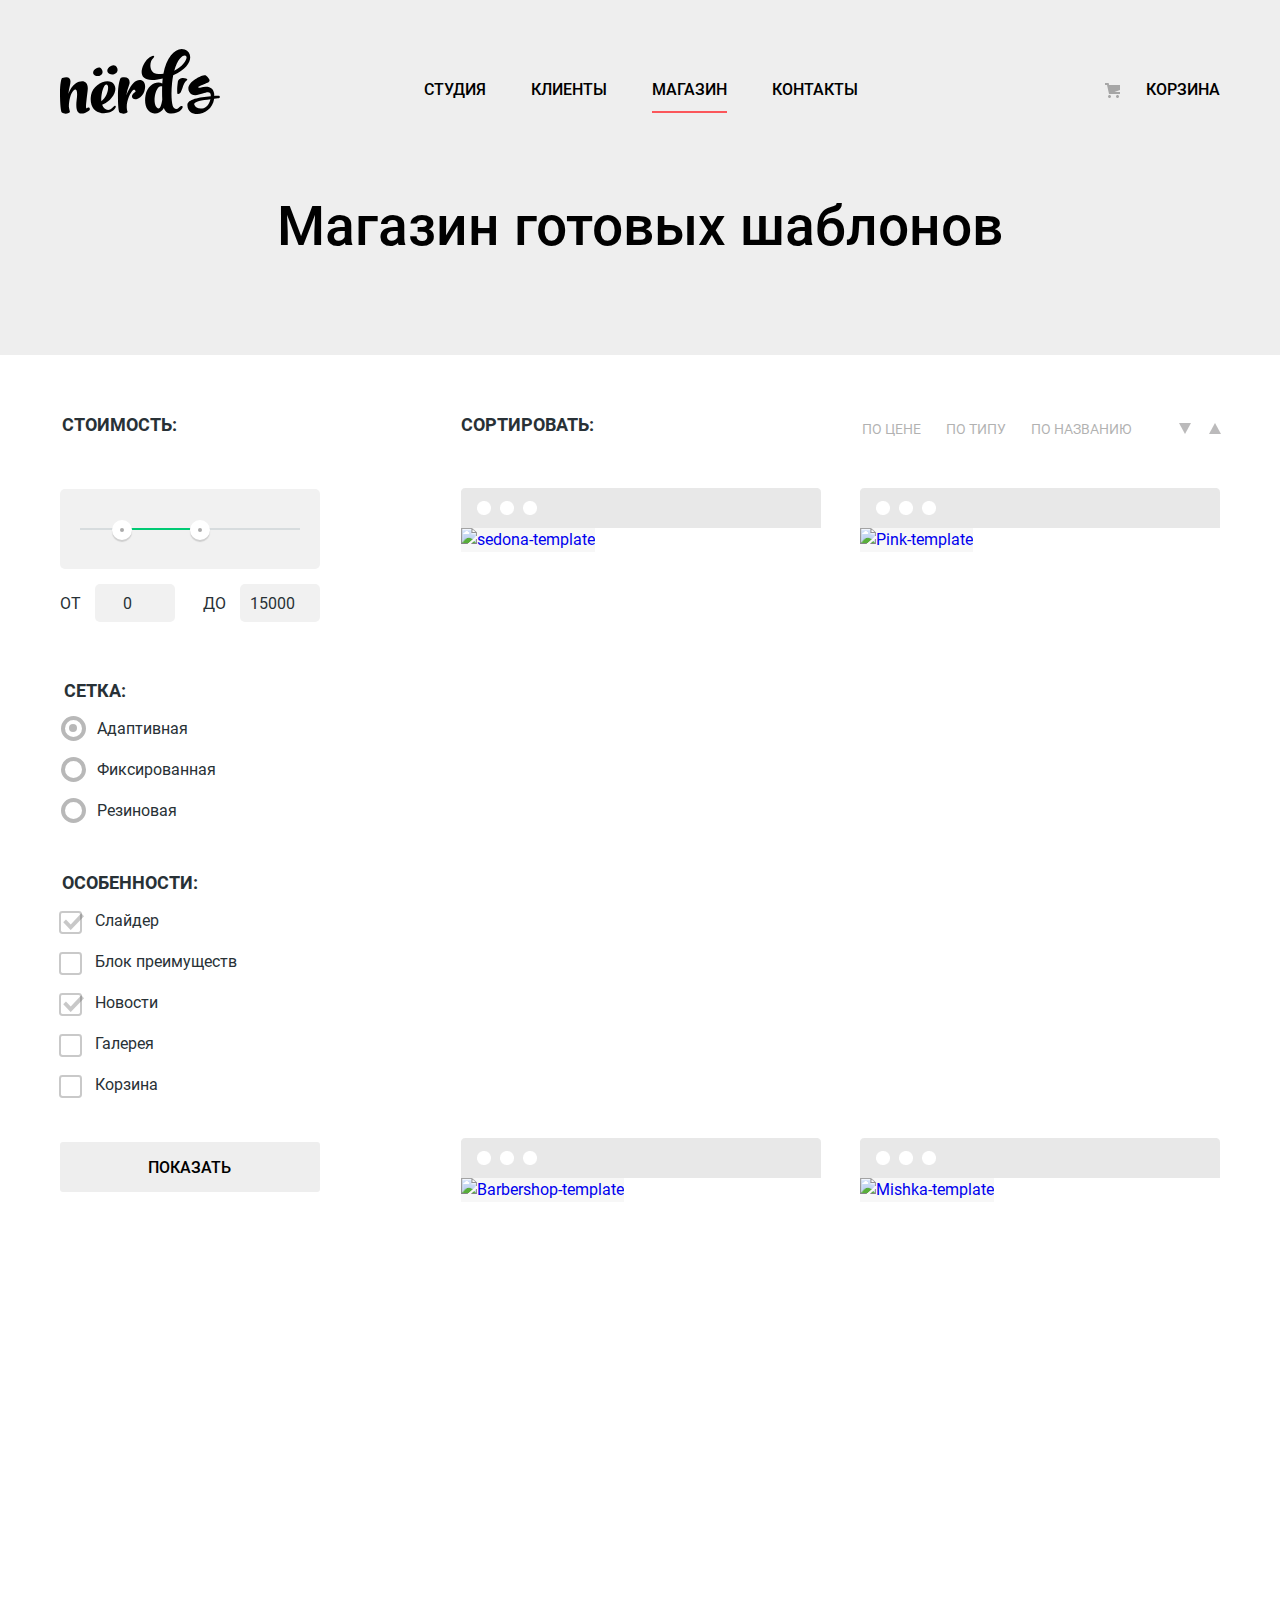
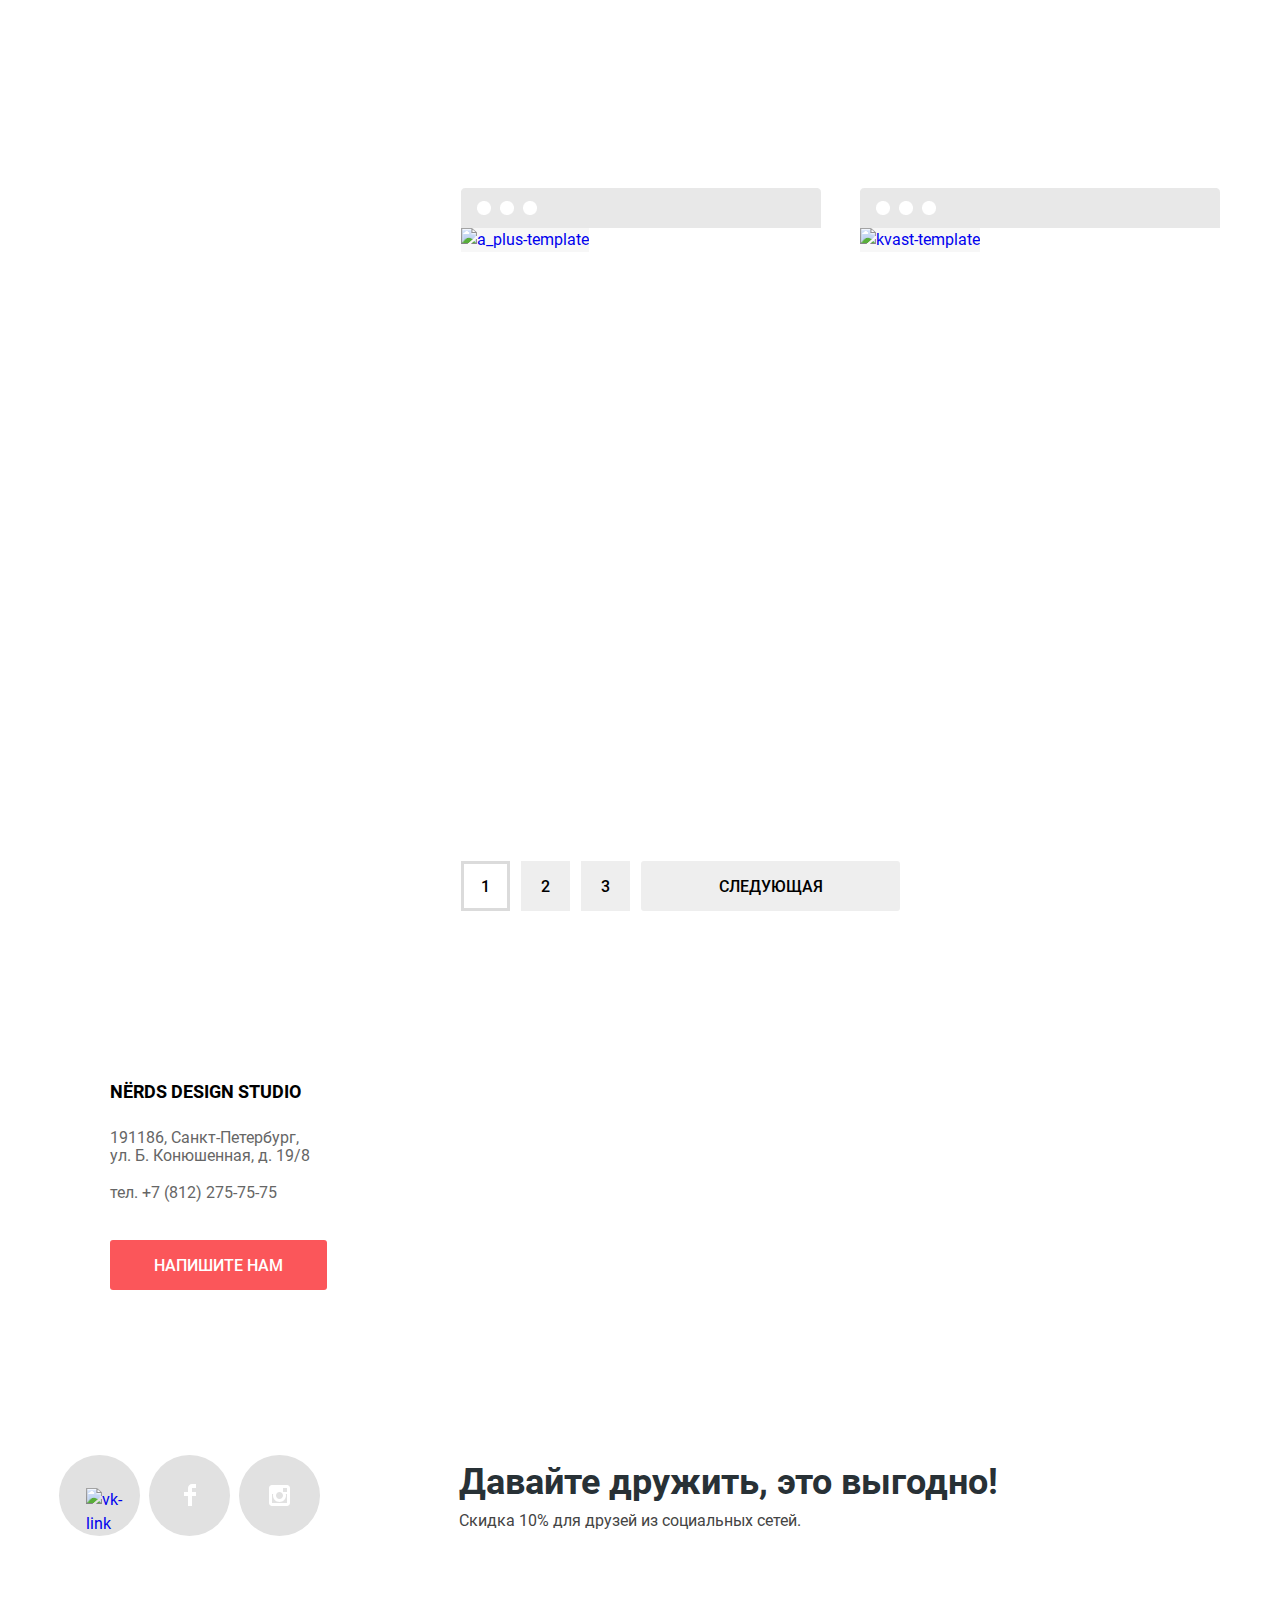
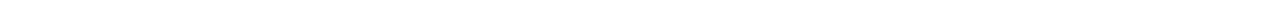
==== commit 5ae792c6: "Поправил ошибки" ====
--- a/catalog.html
+++ b/catalog.html
@@ -4,33 +4,28 @@
 <head>
   <meta charset="utf-8">
   <title>HTML Academy: Нёрдс catalog</title>
-  <link rel="stylesheet" href="css/normalize.css">
-  <link rel="stylesheet" href="css/style.css">
-
-
-  <link rel="icon" href="favicon.ico">
-  <link rel="icon" href="Favicon/32.svg" type="image/svg+xml">
-  <link rel="apple-touch-icon" href="Favicon/180.png">
-  <link rel="manifest" href="manifest.webmanifest">
+  <link rel="stylesheet" href="./css/normalize.css">
+  <link rel="stylesheet" href="./css/style.min.css">
+  <link rel="icon" href="./favicon.ico">
+  <link rel="icon" href="./Favicon/32.svg" type="image/svg+xml">
+  <link rel="apple-touch-icon" href="./Favicon/180.png">
+  <link rel="manifest" href="./manifest.webmanifest">
 </head>
 
 <body class="page-body">
   <header class="main-header">
     <div class="container">
       <nav class="main-navigation">
-        <a class="main-header-logo" href="index.html">
-          <svg aria-hidden="true" focusable="false" width="160" height="66" viewBox="0 0 160 66"
-            xmlns="http://www.w3.org/2000/svg">
-            <path fill-rule="evenodd" clip-rule="evenodd"
-              d="M48.031 24.783C51.682 28.757 59.647 25.158 57.062 19.861C55.336 16.305 52.75 17.13 50.904 18.041C47.208 19.82 46.509 23.088 48.031 24.783ZM42.105 22.002C44.481 26.868 37.168 30.173 33.813 26.523C32.415 24.968 33.058 21.963 36.449 20.33C38.146 19.494 40.522 18.734 42.105 22.002ZM157.936 50.374C156.715 50.5332 155.442 50.6425 154.221 50.7474L154.179 50.751V50.807C151.764 68.171 127.991 71.038 127.4 57.406C127.131 51.239 138.993 49.456 150.798 48.318C151.007 42.9112 147.233 44.1234 142.648 45.5959C137.829 47.1437 132.115 48.979 129.19 43.717C124.171 34.692 143.822 25.779 145.918 27.615C152.271 33.1766 149.4 34.2063 144.727 35.8824L144.539 35.95C135.049 39.36 138.748 40.057 140.028 39.676C147.597 37.423 154.394 38.636 154.34 47.993C154.955 47.9419 155.557 47.9025 156.154 47.8634L156.154 47.8634C156.807 47.8207 157.452 47.7784 158.097 47.722C160.403 47.507 160.564 50.157 157.936 50.374ZM150.422 51.13C141.298 52.158 133.409 53.566 134.269 56.485C135.985 62.058 147.846 63.303 150.422 51.13ZM117.79 34.23C116.975 39.88 116.996 45.881 117.678 45.918C118.012 45.937 119.982 45.572 120.617 44.411C121.226 43.2934 121.794 41.7543 122.388 40.141L122.388 40.1409L122.388 40.1409L122.388 40.1408L122.388 40.1407L122.388 40.1406L122.388 40.1405C123.586 36.8907 124.895 33.3397 126.883 32.324C129.725 30.873 118.795 27.279 117.79 34.23ZM28.883 62.666C20.964 68.004 14.664 66.825 16.671 51.818C18.121 40.914 15.723 40.297 13.549 42.376C10.704 45.073 8.921 52.099 8.865 58.788C9.12323 60.3951 9.45828 61.9889 9.869 63.564C10.203 65.194 4.962 66.879 1.895 64.575C0.837 63.79 0 55.865 0 45.131C0 36.307 1.171 30.236 2.23 29.956C10.259 27.765 11.542 31.304 9.813 37.937C9.12537 40.5343 8.65871 43.1851 8.418 45.861C10.091 41.197 12.489 37.376 15.221 35.688C22.637 31.024 28.826 33.215 27.655 42.489C25.648 59.069 25.481 61.316 27.265 60.024C29.496 58.45 30.945 61.262 28.883 62.666ZM41.766 65.142C47.176 65.761 52.807 64.074 54.982 60.59C56.821 57.667 55.316 56.655 53.197 59.015C48.737 64.131 44.109 61.826 42.158 56.655L42.66 56.487C52.082 52.721 57.992 42.493 54.257 36.704C49.126 28.723 33.069 35.86 31.061 47.045C29.221 57.386 34.016 64.299 41.766 65.142ZM41.377 53.172C47.232 49.013 49.183 39.852 47.566 37.267C45.838 34.57 42.492 38.784 41.321 49.013C41.21 50.474 41.21 51.878 41.377 53.172ZM77.125 51.051C79.188 50.376 81.494 48.499 83.091 45.992C83.538 45.289 83.914 44.657 84.43 43.012C84.3675 43.2111 84.3915 43.1204 84.4509 42.8953C84.5588 42.4863 84.7839 41.6335 84.82 41.271C84.82 41.215 84.876 40.932 84.932 40.822C86.157 33.965 81.921 30.086 76.065 33.009C72.776 34.638 68.706 40.822 66.253 47.51C66.866 43.912 67.925 40.484 69.096 37.111C71.103 31.154 67.368 28.119 60.956 29.862C59.896 30.143 57.945 37.955 57.945 46.779C57.945 57.513 58.503 63.695 59.562 64.483C62.628 66.843 68.092 65.101 67.535 63.527C67.3189 62.9291 67.1554 62.3284 66.9926 61.7303L66.977 61.673C66.977 61.504 66.977 61.335 66.922 61.167C65.861 54.196 69.933 44.532 73.278 41.946C74.17 41.215 75.396 41.721 75.564 43.632C72.832 44.981 71.94 47.342 71.94 48.353C71.94 51.107 74.727 51.781 77.125 51.051Z" />
-            <path fill-rule="evenodd" clip-rule="evenodd"
-              d="M113.207 27.161C112.726 29.6539 112.354 32.1666 112.092 34.692C111.033 44.752 111.48 53.688 112.705 57.678C113.431 59.815 116.162 62.624 118.783 59.701C121.626 56.498 124.75 58.352 120.957 62.117C118.617 64.422 114.268 65.995 109.918 65.545C106.795 65.152 104.9 63.13 103.784 60.04C103.34 60.938 102.837 61.725 102.224 62.342C100.105 64.535 97.5389 65.772 94.2499 65.434C87.6129 64.704 83.7119 57.511 85.5509 47.281C87.5029 36.49 96.87 32.556 102.279 35.424C102.391 34.075 102.502 32.725 102.614 31.32C102.641 31.1795 102.655 31.039 102.669 30.8985C102.683 30.758 102.696 30.6175 102.724 30.477C101.079 30.8387 99.424 31.1575 97.7619 31.433C73.7869 35.423 82.0399 15.864 87.8939 10.75C94.53 5.017 95.2539 8.895 93.1909 10.188C89.5109 12.548 87.8939 26.093 98.4319 26.093C100.161 26.093 101.778 25.981 103.394 25.812C106.685 7.49 116.665 -1.391 124.75 1.532C133.726 4.792 132.779 19.067 113.207 27.161ZM102.279 51.554C102.055 48.012 102.055 44.022 102.112 39.918C102.112 39.6576 102.127 39.3974 102.141 39.1449C102.155 38.9068 102.168 38.6754 102.168 38.457C98.8219 36.939 95.5329 42.11 94.6949 49.249C93.7489 57.622 97.483 62.062 99.6029 60.04C101.22 58.409 102.056 53.237 102.279 51.554ZM126.365 8.389C124.581 5.747 118.058 8.951 114.267 22.721C123.802 18.167 127.593 10.299 126.365 8.389Z" />
+        <a class="main-header-logo" href="./index.html">
+          <svg aria-hidden="true" focusable="false" width="160" height="66" viewBox="0 0 160 66" xmlns="http://www.w3.org/2000/svg">
+            <path fill-rule="evenodd" clip-rule="evenodd" d="M48.031 24.783C51.682 28.757 59.647 25.158 57.062 19.861C55.336 16.305 52.75 17.13 50.904 18.041C47.208 19.82 46.509 23.088 48.031 24.783ZM42.105 22.002C44.481 26.868 37.168 30.173 33.813 26.523C32.415 24.968 33.058 21.963 36.449 20.33C38.146 19.494 40.522 18.734 42.105 22.002ZM157.936 50.374C156.715 50.5332 155.442 50.6425 154.221 50.7474L154.179 50.751V50.807C151.764 68.171 127.991 71.038 127.4 57.406C127.131 51.239 138.993 49.456 150.798 48.318C151.007 42.9112 147.233 44.1234 142.648 45.5959C137.829 47.1437 132.115 48.979 129.19 43.717C124.171 34.692 143.822 25.779 145.918 27.615C152.271 33.1766 149.4 34.2063 144.727 35.8824L144.539 35.95C135.049 39.36 138.748 40.057 140.028 39.676C147.597 37.423 154.394 38.636 154.34 47.993C154.955 47.9419 155.557 47.9025 156.154 47.8634L156.154 47.8634C156.807 47.8207 157.452 47.7784 158.097 47.722C160.403 47.507 160.564 50.157 157.936 50.374ZM150.422 51.13C141.298 52.158 133.409 53.566 134.269 56.485C135.985 62.058 147.846 63.303 150.422 51.13ZM117.79 34.23C116.975 39.88 116.996 45.881 117.678 45.918C118.012 45.937 119.982 45.572 120.617 44.411C121.226 43.2934 121.794 41.7543 122.388 40.141L122.388 40.1409L122.388 40.1409L122.388 40.1408L122.388 40.1407L122.388 40.1406L122.388 40.1405C123.586 36.8907 124.895 33.3397 126.883 32.324C129.725 30.873 118.795 27.279 117.79 34.23ZM28.883 62.666C20.964 68.004 14.664 66.825 16.671 51.818C18.121 40.914 15.723 40.297 13.549 42.376C10.704 45.073 8.921 52.099 8.865 58.788C9.12323 60.3951 9.45828 61.9889 9.869 63.564C10.203 65.194 4.962 66.879 1.895 64.575C0.837 63.79 0 55.865 0 45.131C0 36.307 1.171 30.236 2.23 29.956C10.259 27.765 11.542 31.304 9.813 37.937C9.12537 40.5343 8.65871 43.1851 8.418 45.861C10.091 41.197 12.489 37.376 15.221 35.688C22.637 31.024 28.826 33.215 27.655 42.489C25.648 59.069 25.481 61.316 27.265 60.024C29.496 58.45 30.945 61.262 28.883 62.666ZM41.766 65.142C47.176 65.761 52.807 64.074 54.982 60.59C56.821 57.667 55.316 56.655 53.197 59.015C48.737 64.131 44.109 61.826 42.158 56.655L42.66 56.487C52.082 52.721 57.992 42.493 54.257 36.704C49.126 28.723 33.069 35.86 31.061 47.045C29.221 57.386 34.016 64.299 41.766 65.142ZM41.377 53.172C47.232 49.013 49.183 39.852 47.566 37.267C45.838 34.57 42.492 38.784 41.321 49.013C41.21 50.474 41.21 51.878 41.377 53.172ZM77.125 51.051C79.188 50.376 81.494 48.499 83.091 45.992C83.538 45.289 83.914 44.657 84.43 43.012C84.3675 43.2111 84.3915 43.1204 84.4509 42.8953C84.5588 42.4863 84.7839 41.6335 84.82 41.271C84.82 41.215 84.876 40.932 84.932 40.822C86.157 33.965 81.921 30.086 76.065 33.009C72.776 34.638 68.706 40.822 66.253 47.51C66.866 43.912 67.925 40.484 69.096 37.111C71.103 31.154 67.368 28.119 60.956 29.862C59.896 30.143 57.945 37.955 57.945 46.779C57.945 57.513 58.503 63.695 59.562 64.483C62.628 66.843 68.092 65.101 67.535 63.527C67.3189 62.9291 67.1554 62.3284 66.9926 61.7303L66.977 61.673C66.977 61.504 66.977 61.335 66.922 61.167C65.861 54.196 69.933 44.532 73.278 41.946C74.17 41.215 75.396 41.721 75.564 43.632C72.832 44.981 71.94 47.342 71.94 48.353C71.94 51.107 74.727 51.781 77.125 51.051Z" />
+            <path fill-rule="evenodd" clip-rule="evenodd" d="M113.207 27.161C112.726 29.6539 112.354 32.1666 112.092 34.692C111.033 44.752 111.48 53.688 112.705 57.678C113.431 59.815 116.162 62.624 118.783 59.701C121.626 56.498 124.75 58.352 120.957 62.117C118.617 64.422 114.268 65.995 109.918 65.545C106.795 65.152 104.9 63.13 103.784 60.04C103.34 60.938 102.837 61.725 102.224 62.342C100.105 64.535 97.5389 65.772 94.2499 65.434C87.6129 64.704 83.7119 57.511 85.5509 47.281C87.5029 36.49 96.87 32.556 102.279 35.424C102.391 34.075 102.502 32.725 102.614 31.32C102.641 31.1795 102.655 31.039 102.669 30.8985C102.683 30.758 102.696 30.6175 102.724 30.477C101.079 30.8387 99.424 31.1575 97.7619 31.433C73.7869 35.423 82.0399 15.864 87.8939 10.75C94.53 5.017 95.2539 8.895 93.1909 10.188C89.5109 12.548 87.8939 26.093 98.4319 26.093C100.161 26.093 101.778 25.981 103.394 25.812C106.685 7.49 116.665 -1.391 124.75 1.532C133.726 4.792 132.779 19.067 113.207 27.161ZM102.279 51.554C102.055 48.012 102.055 44.022 102.112 39.918C102.112 39.6576 102.127 39.3974 102.141 39.1449C102.155 38.9068 102.168 38.6754 102.168 38.457C98.8219 36.939 95.5329 42.11 94.6949 49.249C93.7489 57.622 97.483 62.062 99.6029 60.04C101.22 58.409 102.056 53.237 102.279 51.554ZM126.365 8.389C124.581 5.747 118.058 8.951 114.267 22.721C123.802 18.167 127.593 10.299 126.365 8.389Z" />
           </svg>
         </a>
         <ul class="site-navigation">
-          <li><a href="index.html">Студия</a></li>
+          <li><a href="./index.html">Студия</a></li>
           <li><a href="#.html">Клиенты</a></li>
-          <li><a href="catalog.html" class="active-page">Магазин</a></li>
+          <li><a href="./catalog.html" class="active-page">Магазин</a></li>
           <li><a href="#.html">Контакты</a></li>
         </ul>
         <div class="user-navigation">
@@ -39,33 +34,25 @@
       </nav>
     </div>
   </header>
-
   <main class="page-catalog">
     <section class="page-headline">
       <div class="container">
         <h1>Магазин готовых шаблонов</h1>
       </div>
     </section>
-
     <section class="product-sort">
+      <h2 class="visually-hidden">Список товаров и фильтр</h2>
       <div class="product-sort-container container">
-        <form action="post" method="get" action="https://echo.htmlacademy.ru">
+        <form method="get" action="https://echo.htmlacademy.ru">
           <fieldset class="range-form">
             <legend class="filter-title">стоимость:</legend>
             <div class="range-filter">
               <div class="range-controls">
                 <div class="scale">
-                  <div class="bar" style="
-                width: 30%;
-                margin-left: 20%
-              "></div>
+                  <div class="bar" style="width: 30%; margin-left: 20%"></div>
                 </div>
-                <div class="toggle toggle-min" tabindex="0" style="
-              left: 20%
-            "></div>
-                <div class="toggle toggle-max" tabindex="0" style="
-              left: 50%
-            "></div>
+                <div class="toggle toggle-min" tabindex="0" style="left: 20%"></div>
+                <div class="toggle toggle-max" tabindex="0" style="left: 50%"></div>
               </div>
               <div class="price-controls">
                 <label class="min-price">
@@ -77,22 +64,18 @@
               </div>
             </div>
           </fieldset>
-
           <fieldset class="range-radio">
             <legend class="filter-title">сетка:</legend>
             <div class="filter-option filter-radio">
-              <input class="visually-hidden filter-input-radio" type="radio" value="adaptive" name="product-group"
-                id="adaptive" checked>
+              <input class="visually-hidden filter-input-radio" type="radio" value="adaptive" name="product-group" id="adaptive" checked>
               <label for="adaptive">Адаптивная</label>
             </div>
             <div class="filter-option filter-radio">
-              <input type="radio" class="visually-hidden filter-input-radio" value="fixed" name="product-group"
-                id="fixed">
+              <input type="radio" class="visually-hidden filter-input-radio" value="fixed" name="product-group" id="fixed">
               <label for="fixed">Фиксированная</label>
             </div>
             <div class="filter-option filter-radio">
-              <input type="radio" class="visually-hidden filter-input-radio" value="rubber-like" name="product-group"
-                id="rubber-like">
+              <input type="radio" class="visually-hidden filter-input-radio" value="rubber-like" name="product-group" id="rubber-like">
               <label for="rubber-like">Резиновая</label>
             </div>
           </fieldset>
@@ -121,8 +104,6 @@
           </fieldset>
           <button aria-label="Показать выбранные варианты" class="btn filter-button">показать</button>
         </form>
-
-
         <section class="product-catalog">
           <div class="sort-filter">
             <p class="filter-title">сортировать:</p>
@@ -130,91 +111,82 @@
               <li class="position-item"><a href="#.html">по цене</a></li>
               <li class="position-item"><a href="#.html">по типу</a></li>
               <li class="position-item"><a href="#.html">по названию</a></li>
-              <li class="position-item"><a href="#.html"><img src="/img/icon-down-dir.svg" alt="down-direction-button"
-                    height="11" width="12"></a></li>
-              <li class="position-item"><a href="#.html"><img src="/img/icon-up-dir.svg" alt="up-direction-button"
-                    height="11" width="12"></a></li>
+              <li class="position-item"><a href="#.html"><img src="./img/icon-down-dir.svg" alt="down-direction-button" height="11" width="12"></a></li>
+              <li class="position-item"><a href="#.html"><img src="./img/icon-up-dir.svg" alt="up-direction-button" height="11" width="12"></a></li>
             </ul>
           </div>
           <ul class="product-list">
             <li class="product-item">
               <h3>Макет Sedona</h3>
               <a href="#.html">
-                <img class="catalog-item-image" src="img/img-sedona.jpg" width="359" height="578" alt="sedona-template">
+                <img class="catalog-item-image" src="./img/img-sedona.jpg" width="359" height="578" alt="sedona-template">
               </a>
               <div class="template-info">
                 <p class="item-name">sedona</p>
                 <p class="item-desc">Информационный сайт для туристов</p>
-                <button aria-label="Добавить Шаблон Sedona в корзину" type="submit" class="btn template-btn"
-                  value="9990">9990 <span>&#8381;</span></button>
+                <button aria-label="Добавить Шаблон Sedona в корзину" type="submit" class="btn template-btn" value="9990">9990 <span>&#8381;</span></button>
               </div>
             </li>
             <li class="product-item">
               <h3>Макет Pink</h3>
               <a href="#.html">
-                <img class="catalog-item-image" src="img/img-pink.jpg" width="359" height="578" alt="Pink-template">
+                <img class="catalog-item-image" src="./img/img-pink.jpg" width="359" height="578" alt="Pink-template">
               </a>
               <div class="template-info">
                 <div class="template-info-wrapper">
                   <p class="item-name">Pink app</p>
                   <p class="item-desc">Продуктовый лендинг приложения для iOS и Android</p>
-                  <button aria-label="Добавить Шаблон Pink app в корзину" type="submit" class="btn template-btn"
-                    value="9990">9990 <span>&#8381;</span></button>
+                  <button aria-label="Добавить Шаблон Pink app в корзину" type="submit" class="btn template-btn" value="9990">9990 <span>&#8381;</span></button>
                 </div>
               </div>
             </li>
             <li class="product-item">
               <h3>Макет Barbershop</h3>
               <a href="#.html">
-                <img class="catalog-item-image" src="img/img-barbershop.jpg" width="359" height="578"
-                  alt="Barbershop-template">
+                <img class="catalog-item-image" src="./img/img-barbershop.jpg" width="359" height="578" alt="Barbershop-template">
               </a>
               <div class="template-info">
                 <p class="item-name">Barbershop</p>
                 <p class="item-desc">Сайт салона красоты. Для мужчин, да.</p>
-                <button aria-label="Добавить Шаблон Barbershop в корзину" type="submit" class="btn template-btn"
-                  value="9990">9990 <span>&#8381;</span></button>
+                <button aria-label="Добавить Шаблон Barbershop в корзину" type="submit" class="btn template-btn" value="9990">9990 <span>&#8381;</span></button>
               </div>
             </li>
             <li class="product-item">
               <h3>Макет Mishka</h3>
               <a href="#.html">
-                <img class="catalog-item-image" src="img/img-mishka.jpg" width="359" height="578" alt="Mishka-template">
+                <img class="catalog-item-image" src="./img/img-mishka.jpg" width="359" height="578" alt="Mishka-template">
               </a>
               <div class="template-info">
                 <p class="item-name">Mishka</p>
                 <p class="item-desc">Интернет-магазин вязаных игрушек</p>
-                <button aria-label="Добавить Шаблон Mishka в корзину" type="submit" class="btn template-btn"
-                  value="9990">9990 <span>&#8381;</span></button>
+                <button aria-label="Добавить Шаблон Mishka в корзину" type="submit" class="btn template-btn" value="9990">9990 <span>&#8381;</span></button>
               </div>
             </li>
             <li class="product-item">
               <h3>Макет A Plus</h3>
               <a href="#.html">
-                <img class="catalog-item-image" src="img/img-aplus.jpg" width="359" height="578" alt="a_plus-template">
+                <img class="catalog-item-image" src="./img/img-aplus.jpg" width="359" height="578" alt="a_plus-template">
               </a>
               <div class="template-info">
                 <p class="item-name">A Plus</p>
                 <p class="item-desc">Лендинг курсов повышения квалификации</p>
-                <button aria-label="Добавить Шаблон A Plus в корзину" type="submit" class="btn template-btn"
-                  value="9990">9990 <span>&#8381;</span></button>
+                <button aria-label="Добавить Шаблон A Plus в корзину" type="submit" class="btn template-btn" value="9990">9990 <span>&#8381;</span></button>
               </div>
             </li>
             <li class="product-item">
               <h3>Макет Кваст</h3>
               <a href="#.html">
-                <img class="catalog-item-image" src="img/img-kvast.jpg" width="359" height="578" alt="kvast-template">
+                <img class="catalog-item-image" src="./img/img-kvast.jpg" width="359" height="578" alt="kvast-template">
               </a>
               <div class="template-info">
                 <p class="item-name">КВАСТ</p>
                 <p class="item-desc">Промо-сайт производителя крафтового кваса</p>
-                <button type="submit" aria-label="Добавить Шаблон КВАСТ в корзину" class="btn template-btn"
-                  value="9990">9990 <span>&#8381;</span></button>
+                <button type="submit" aria-label="Добавить Шаблон КВАСТ в корзину" class="btn template-btn" value="9990">9990 <span>&#8381;</span></button>
               </div>
             </li>
           </ul>
           <ul class="page-pagination">
-            <li class="pagination-item">
+            <li class="pagination-item first-page">
               <a>1</a>
             </li>
             <li class="pagination-item">
@@ -230,20 +202,15 @@
         </section>
       </div>
     </section>
-
-
-
     <section class="contacts">
-      <iframe
-        src="https://www.google.com/maps/embed?pb=!1m18!1m12!1m3!1d1998.6037872533261!2d30.320858716186894!3d59.93871648187617!2m3!1f0!2f0!3f0!3m2!1i1024!2i768!4f13.1!3m3!1m2!1s0x4696310fca145cc1%3A0x42b32648d8238007!2z0JHQvtC70YzRiNCw0Y8g0JrQvtC90Y7RiNC10L3QvdCw0Y8g0YPQuy4sIDE5LzgsINCh0LDQvdC60YIt0J_QtdGC0LXRgNCx0YPRgNCzLCAxOTExODY!5e0!3m2!1sru!2sru!4v1615570045067!5m2!1sru!2sru"
-        width="100%" height="416" style="border:0;" allowfullscreen="" loading="lazy"></iframe>
+      <iframe class="iframe_map" src="https://www.google.com/maps/embed?pb=!1m18!1m12!1m3!1d1998.6037872533261!2d30.320858716186894!3d59.93871648187617!2m3!1f0!2f0!3f0!3m2!1i1024!2i768!4f13.1!3m3!1m2!1s0x4696310fca145cc1%3A0x42b32648d8238007!2z0JHQvtC70YzRiNCw0Y8g0JrQvtC90Y7RiNC10L3QvdCw0Y8g0YPQuy4sIDE5LzgsINCh0LDQvdC60YIt0J_QtdGC0LXRgNCx0YPRgNCzLCAxOTExODY!5e0!3m2!1sru!2sru!4v1615570045067!5m2!1sru!2sru" style="border:0;" allowfullscreen="" loading="lazy"></iframe>
       <div class="container">
         <div class="contacts-block">
           <h3>Nёrds design studio</h3>
           <p>191186, Санкт-Петербург,<br>
             ул. Б. Конюшенная, д. 19/8</p>
           <p>тел.<a class="contacts-phone" href="tel:+78122757575"></a> +7 (812) 275-75-75</p>
-          <button class="btn btn-map">напишите нам</button>
+          <a class="btn btn-map" aria-label="Свзяжитесь с нами">напишите нам</a>
         </div>
       </div>
     </section>
@@ -252,12 +219,9 @@
     <div class="container">
       <div class="footer-wrapper">
         <ul class="footer-social">
-          <li class="social-vk"><a href="#" aria-label="Вконтакте"><img aria-label="Логотип Вконтакте" class="vk"
-                src="/img/vk-icon.svg" alt="vk-link"></a></li>
-          <li class="social-fb"><a href="#" aria-label="Facebook"><img aria-label="Логотип Facebook" class="fb"
-                src="/img/fb-icon.svg" alt="facebook-link"></a></li>
-          <li class="social-inst"><a href="#" aria-label="Instagram"><img aria-label="Логотип Instagram" class="inst"
-                src="/img/inst-icon.svg" alt="instagram-link"></a></li>
+          <li class="social-vk social-link"><a href="#" aria-label="Вконтакте"><img aria-label="Логотип Вконтакте" class="vk" src="./img/vk-icon.svg" alt="vk-link"></a></li>
+          <li class="social-fb social-link"><a href="#" aria-label="Facebook"><img aria-label="Логотип Facebook" class="fb" src="./img/fb-icon.svg" alt="facebook-link"></a></li>
+          <li class="social-inst social-link"><a href="#" aria-label="Instagram"><img aria-label="Логотип Instagram" class="inst" src="./img/inst-icon.svg" alt="instagram-link"></a></li>
         </ul>
         <div class="footer-title">
           <p class="head">Давайте дружить, это выгодно!</p>
@@ -285,8 +249,7 @@
     </form>
     <button class="modal-close" type="button" aria-label="Закрыть"></button>
   </section>
-  <script src="/js/popup.js"></script>
-  <script src="/js/underline.js"></script>
+  <script src="./js/popup-minified.js"></script>
 </body>
 
 </html>
--- a/css/style.min.css
+++ b/css/style.min.css
@@ -0,0 +1 @@
+@keyframes bounce{0%{transform:translateY(-2000px)}70%{transform:translateY(30px)}90%{transform:translateY(-10px)}to{transform:translateY(0)}}@keyframes shake{0%,to{transform:translateX(0)}10%,30%,50%,70%,90%{transform:translateX(-10px)}20%,40%,60%,80%{transform:translateX(10px)}}@font-face{font-family:"Roboto";src:local("Roboto"),url(../fonts/roboto.woff2) format("woff2"),url(../fonts/roboto.woff) format("woff");font-weight:400;font-style:normal}@font-face{font-family:"Roboto";src:local("Roboto"),url(../fonts/robotomedium.woff2) format("woff2"),url(../fonts/robotomedium.woff2) format("woff");font-weight:500;font-style:normal}@font-face{font-family:"Roboto";src:local("Roboto"),url(../fonts/robotobold.woff2) format("woff2"),url(../fonts/robotobold.woff) format("woff");font-weight:700;font-style:normal}:root{--basic-black:#000000;--basket-gray:#A6A6A6;--header-gray:#EEEEEE;--basic-white:#FFFFFF;--font-black:#283136;--range-center:#ABABAB;--filter-buttons:#4D4D4D;--up-push:#231F20;--up-down:#A6A6A6;--checkbox-gray:#C4C4C4;--background-gray:#888888;--map-gray:#666666;--ten-percent:#444444;--button-red:#FB565A;--focus-red:#E74246;--push-red:#D7373B;--button-green:#00CA74;--focus-green:#00BC6C;--push-green:#00AA62;--button-yellow:#EFC84A;--focus-yellow:#EAB534;--push-yellow:#E5A722;--social-button:#E1E1E1;--border-frame:#D7DCDE;--focus-gray:#DFDFDF;--push-gray:#D5D5D5;--active-border:#DBDBDB;--border-gray:#B4B9BB}html{box-sizing:border-box}*,::after,::before{box-sizing:inherit}.page{height:100%}.btn,body{font-family:"Roboto",Arial,sans-serif;font-size:16px}body{min-width:1160px;margin:0;padding:0;line-height:24px;font-weight:400;color:var(--font-black);min-height:100%;display:grid;grid-template-rows:min-content 1fr min-content;align-content:start}a{text-decoration:none}img{max-width:100%;height:auto}body,main{background-color:var(--basic-white)}.btn{font-weight:500;line-height:18px;display:inline-block;text-align:center;color:var(--basic-white);vertical-align:middle;text-transform:uppercase;border:0;padding-top:17px;padding-bottom:15px;border-radius:3px;cursor:pointer}.visually-hidden{position:absolute;width:1px;height:1px;margin:-1px;border:0;padding:0;white-space:nowrap;clip-path:inset(100%);clip:rect(0 0 0 0);overflow:hidden}.product-sort-container{display:grid;grid-template-columns:260px 1fr;align-content:start}.product-catalog{margin-left:141px}.page-headline{margin-bottom:55px}.main-header,.page-headline h1{font-family:"Roboto",Arial,sans-serif;font-weight:500;color:var(--basic-black)}.page-headline h1{font-size:55px;line-height:55px;text-align:center;margin:0;padding-bottom:101px;padding-top:118px}.main-header{font-size:16px;line-height:30px;text-transform:uppercase;background-color:var(--header-gray);height:81px;z-index:2}.main-header .container{height:66px}.main-header-logo{position:relative}.main-header-logo svg{position:absolute;content:"";top:-9px;z-index:3}.container{width:1180px;margin:0 auto;padding:0 10px}.main-navigation{display:flex;flex-direction:row;align-items:center;justify-content:space-between;margin-top:57px}.main-navigation-wrapper{height:431px;width:100%;background-color:var(--header-gray)}.main-header-logo{width:160px;height:66px;margin:0;padding:0}.site-navigation{display:flex;flex-wrap:wrap;justify-content:space-between;list-style:none;margin:0;padding:0}.site-navigation li{display:block;margin:0 45px 0 0;cursor:pointer}.user-navigation .basket{position:relative;margin-left:40px;cursor:pointer}.basket::before{content:"";position:absolute;right:100px;top:3px;width:15px;height:15px;background-image:url(../img/cart-icon.svg);background-repeat:no-repeat;background-position:0 0}.main-header-logo svg:active{fill:var(--up-down)}.main-header-logo svg:hover,.product-list li:hover .template-info,.product-list li:hover::before{opacity:1}.basket,.site-navigation a,.site-navigation li{color:var(--basic-black)}.basket:focus,.basket:hover,.site-navigation a:focus,.site-navigation a:hover{color:var(--button-red)}.basket:active,.site-navigation a:active{color:var(--basic-black);opacity:.3}.active-page{padding-bottom:12px;border-bottom:2px solid var(--button-red)}.page-headline{font-family:"Roboto",Arial,sans-serif;font-weight:500;font-size:55px;line-height:55px;color:var(--basic-black);background-color:var(--header-gray)}.range-form{padding:0;border:0;width:260px;margin:0 0 54px}.range-filter{width:260px;margin-top:49px}.filter-item legend{font-size:18px;line-height:24px;text-transform:uppercase;font-weight:700}.range-controls{position:relative;height:80px;margin-bottom:15px;padding-top:39px;padding-right:20px;padding-left:20px;background-color:#f1f1f1;border-radius:5px}.range-controls .scale{height:2px;background:#d7dcde}.range-controls .bar{width:70%;height:2px;background:#00ca74}.range-controls .toggle{position:absolute;top:31px;left:0;width:4px;height:4px;padding:0;border:8px solid var(--basic-white);background-color:var(--range-center);border-radius:50%;box-shadow:0 2px 1px 0 #cfcfcf;cursor:pointer;box-sizing:content-box}.range-controls .toggle-min{left:18px}.range-controls .toggle-max{left:160px}.price-controls{display:flex;justify-content:space-between}.filter-title,.price-controls label{text-transform:uppercase;font-family:"Roboto","Arial",sans-serif;font-size:16px}.price-controls input{width:80px;height:38px;padding:10px;margin-left:10px;text-align:center;color:#283136;border:0;border-radius:5px;background:#f1f1f1;cursor:pointer;font-family:inherit;font-size:inherit}.range-checkbox>.filter-title,.range-radio>.filter-title{margin-bottom:13px}.filter-title{font-family:"Roboto",Arial,sans-serif;font-weight:700;font-size:18px;line-height:30px;margin-top:0}.sort-filter .filter-title{margin-bottom:48px}.sort-filter{display:flex;justify-content:space-between;margin-bottom:40px}.range-checkbox{border:0;margin:0 0 48px;padding:0}.range-radio{border:0;margin-bottom:48px;padding:0}.filter-option{font-family:"Roboto",Arial,sans-serif;font-weight:400;font-size:16px;line-height:19px;margin-bottom:22px;padding-left:35px;list-style:none}.filter-option:last-child,.range-radio .filter-option:last-child{margin-bottom:0}.filter-option label{position:relative;display:block;cursor:pointer;user-select:none}.filter-input-radio+label::before{position:absolute;content:"";width:25px;height:25px;border:4px solid var(--filter-buttons);opacity:.4;border-radius:50%;top:-3px;left:-36px;cursor:pointer}.filter-input-radio:checked+label::after{content:"";position:absolute;top:5px;left:-28px;border-radius:50%;width:8px;height:8px;background-color:var(--filter-buttons);opacity:.4}.filter-input-radio:checked:hover+label::after,.filter-input-radio:hover+label::before{opacity:1}.filter-input-radio:checked:disabled+label::after,.filter-input-radio:disabled+label::before{opacity:.3;color:var(--font-black);background-color:var(--font-black)}.filter-input-checkbox+label::before{content:"";position:absolute;left:-36px;top:0;width:23px;height:23px;border:2px solid var(--filter-buttons);opacity:.3;border-radius:15%;cursor:pointer}.filter-input-checkbox:checked+label::after{content:"";position:absolute;top:2px;left:-32px;width:21px;height:17px;background-image:url(/img/check-v.svg);background-repeat:no-repeat;background-position:0 0;opacity:.3}.filter-input-checkbox:checked:hover+label::after,.filter-input-checkbox:hover+label::before{opacity:1}.filter-input-checkbox:checked:disabled+label::after,.filter-input-checkbox:disabled+label::before{opacity:.3;color:var(--font-black);background-color:var(--font-black)}.filter-button{font-family:"Roboto",Arial,sans-serif;font-weight:500;font-size:16px;line-height:18px;text-transform:uppercase;color:var(--basic-black);background-color:var(--header-gray);padding:17px 89px 15px 88px}.filter-button:hover{background-color:var(--focus-gray)}.filter-button:disabled{filter:grayscale(100%)}.position-filters{display:flex;justify-content:flex-start;flex-wrap:wrap;margin:0;list-style:none}.position-filters li{padding-top:10px;position:relative;margin-right:25px;cursor:pointer}.position-item:nth-child(3){margin-right:47px}.position-item:nth-child(4){margin-right:18px}.position-filters li:last-child{margin-right:0}.position-item,.position-item a{text-transform:uppercase;color:var(--basic-black)}.position-item{font-family:"Roboto",Arial,sans-serif;font-weight:400;font-size:14px;line-height:18px}.position-item a{opacity:.3}.position-item a:hover{color:var(--basic-black);opacity:.6}.position-item a:active,.position-item a:focus{color:var(--basic-black);opacity:1}.main-slider-background{background-color:var(--header-gray);padding-top:34px}.main-slider-background .container{position:relative;height:431px}.main-slider{background-color:var(--header-gray);position:relative;list-style:none;margin:0;padding:0;width:1157px}.main-slider li{height:431px}.slide{display:none}.slide-current{display:block}.slide h3,.slide p{font-weight:500;font-size:55px;line-height:55px;color:var(--basic-black);margin:0;padding:0;position:absolute;top:77px}.slide p{font-weight:400;font-size:16px;line-height:24px;color:var(--font-black);top:213px}.slide img{transform:translateX(397px) translateY(0)}.slide-switch{position:absolute;content:"";bottom:95px;right:548px;display:flex;width:88px;justify-content:space-between}.slide-switch button{padding:0;width:18px;height:18px;background-color:var(--basic-white);border-radius:50%;cursor:pointer;border:0}.slide-switch .current{background-image:url(/img/button-bullet.png);background-position:5px 5px;background-repeat:no-repeat}.slider-btn{background-color:var(--button-red);color:var(--basic-white);position:absolute;top:300px;padding-left:54px;padding-right:54px}.slider-btn:active,.slider-btn:hover{background-color:var(--push-red)}.features-list{display:grid;grid-template-columns:300px 300px 300px;margin:80px 0 0;padding:0;column-gap:100px;list-style:none}.feature-item h3,.feature-item p,.slide h3,.slide p{font-family:"Roboto",Arial,sans-serif}.feature-item h3{font-weight:700;font-size:24px;line-height:30px;color:var("--basic-black");text-transform:uppercase;margin-top:18px;margin-bottom:5px}.feature-item p{font-weight:400;font-size:16px;line-height:24px;color:var(--font-black);padding-bottom:15px}.feature-item>.btn{padding-left:39px;padding-right:40px}.feature-image{width:300px;height:146px;margin:0;padding:0;object-fit:contain;background-color:#f7f7f7}.buy1{background-color:var(--button-red);color:var(--basic-white)}.buy1:hover{background-color:var(--focus-red)}.buy1:focus{background-color:var(--push-red)}.buy2,.buy3{background-color:var(--button-green);color:var(--basic-white)}.buy2:hover{background-color:var(--focus-green)}.buy2:active{background-color:var(--push-green)}.buy3{background-color:var(--button-yellow)}.buy3:hover{background-color:var(--focus-yellow)}.buy3:active{background-color:var(--push-yellow)}.seo-block .container{position:relative;display:grid;grid-template-columns:651px 374px;grid-gap:130px;margin-top:81px;margin-bottom:50px;border-top:2px solid var(--header-gray)}.about-company{font-weight:700;font-size:16px;line-height:24px;margin-right:149px;width:651px}.about-company,.self-presentation-header,.seo-title{font-family:"Roboto",Arial,sans-serif;color:var(--font-black)}.self-presentation-header{font-weight:500;font-size:45px;line-height:45px;margin-top:73px;margin-bottom:32px}.seo-title{font-weight:700;font-size:16px;line-height:24px;text-transform:uppercase;margin-bottom:26px}.competitions-list{list-style:none;position:relative}.competition-item,.self-presentation-item{font-family:"Roboto",Arial,sans-serif;font-weight:400;font-size:16px;line-height:24px;color:var(--font-black)}.competition-item p{margin-top:0;margin-bottom:24px}.self-presentation-item{margin-bottom:40px}.brands-list li,.competitions-list li{position:relative}.competition-item p::before{content:"";position:absolute;width:25px;height:2px;background-color:var(--button-red);left:-37px;bottom:12px}.competitions-table img{margin-left:19px;margin-top:5px;margin-bottom:30px}.competitions-table{margin-top:35px}.terms,.terms caption{font-family:"Roboto",Arial,sans-serif;color:var(--basic-black)}.terms caption{font-size:16px;line-height:24px;font-weight:24px;text-transform:uppercase;padding:0 0 0 10px;margin-bottom:23px}.terms{font-weight:700;border-spacing:23px 10px}.col{margin-bottom:11px}.row1{font-size:45px;line-height:64px;margin-right:20px;padding:0;position:relative;text-align:left}.brand-item .html-logo,.row1 sup{position:absolute;content:"";top:25px}.row2{font-family:"Roboto",Arial,sans-serif;font-weight:400;font-size:16px;line-height:18px;color:var(--font-black)}.done-works{margin-bottom:170px}.brands-list{border-top:2px solid var(--header-gray);margin:0;display:grid;grid-template-columns:298px 298px 298px 298px;grid-template-rows:93px;list-style:none;padding:0}.brands-list li{margin-top:55px;cursor:pointer}.brand-item .html-logo{top:10px;left:31px}.brand-item .borodinski-logo{position:absolute;content:"";top:-10px;left:28px}.brand-item .mishka-logo,.brand-item .pink-logo{position:absolute;content:"";top:10px;left:43px}.brand-item .mishka-logo{top:0;left:51px}.brand-item a{opacity:.2}.brand-item:not(:last-child)::after{content:"";position:absolute;width:2px;height:52px;right:26px;top:10px;background-color:var(--header-gray)}.brand-item a:hover{opacity:2}.brand-item a:focus{opacity:.2}.brands-list::after{position:absolute;content:"";border-bottom:2px solid var(--header-gray);width:1158px;top:1761px}.product-list{width:760px;display:flex;flex-wrap:wrap;padding:0;margin:0 0 -17px;list-style:none}.product-item{width:359px;height:578px;top:-40px;margin-right:40px;margin-bottom:72px;padding-top:40px;position:relative}.product-list li::before{position:absolute;content:"";width:360px;height:40px;top:0;background-image:url(/img/browser.png);background-position:0 0;background-repeat:no-repeat;opacity:.12}.product-item:nth-child(2n){margin-right:0}.template-info{position:absolute;content:"";background-color:var(--header-gray);top:388px;width:360px;height:231px;opacity:0}.product-list li:hover{box-shadow:0 30px 50px rgba(0,0,0,.7)}.product-item h3{display:none}.item-desc,.item-name{font-family:"Roboto",Arial,sans-serif;text-align:center}.item-name{font-weight:700;font-size:18px;line-height:30px;margin-top:26px;margin-bottom:12px;text-transform:uppercase;color:var(--font-black)}.item-name:hover{color:var(--button-red)}.item-name:active{color:var(--basic-black);opacity:.3}.item-desc{font-weight:400;font-size:16px;line-height:18px;margin:0 0 0 52px;width:255px;color:var(--map-gray)}.pagination-item a,.template-btn{font-family:"Roboto",Arial,sans-serif;font-weight:500}.template-btn{font-size:18px;line-height:30px;padding:17px 72px 15px;margin-top:32px;margin-left:80px;text-align:center;color:var(--basic-white);background-color:var(--button-red)}.template-btn:hover{background-color:var(--focus-red)}.template-btn:active{background-color:var(--push-red);opacity:.3}.catalog-item-image{width:358px;height:578px;margin:0;object-fit:contain;background-color:#f7f7f7}.page-pagination{list-style:none;padding:0;margin:0;display:flex;flex-wrap:wrap}.pagination-item{margin-right:11px;cursor:pointer}.pagination-item a{font-size:16px;line-height:18px;color:var(--basic-black);background-color:var(--header-gray);display:block;padding:17px 20px 15px}.pagination-item a:hover{background-color:var(--focus-gray)}.first-page a,.pagination-item a:active{background-color:var(--basic-white);padding:14px 17px 12px;border:3px solid var(--active-border)}.pagination-item a:focus{background-color:var(--push-gray)}.pagination-item .next-btn{font-family:"Roboto",Arial,sans-serif;font-weight:500;font-size:16px;line-height:18px;color:var(--basic-black);background-color:var(--header-gray);text-transform:uppercase}.page-pagination .next-btn{padding:17px 77px 15px 78px}.next-btn:hover{background-color:var(--focus-gray)}.next-btn:focus{background-color:var(--push-gray)}.next-btn:active{background-color:var(--basic-white);padding:14px 74px 12px 75px;border:3px solid var(--active-border)}.iframe_map{width:100%;height:416px;cursor:pointer}.contacts{margin-top:61px}.contacts .container{position:relative}.contacts-block{position:absolute;content:"";width:319px;height:308px;bottom:59px;left:10px;background-color:var(--basic-white);padding:49px 50px 47px;margin:0}.contacts-block h3{font-family:"Roboto",Arial,sans-serif;font-weight:700;font-size:18px;line-height:30px;text-transform:uppercase;color:var(--basic-black);margin:0 0 22px}.contacts-block p{font-family:"Roboto",Arial,sans-serif;font-weight:400;font-size:16px;line-height:18px;color:var(--map-gray);margin:0 0 19px}.btn-map{background-color:var(--button-red);color:var(--basic-white);padding-left:44px;padding-right:44px;margin-top:19px}.btn-map:hover{background-color:var(--focus-red)}.btn-map:active{background-color:var(--push-red)}.main-footer{height:217px;margin:0}.main-footer .container{padding-left:0}.footer-wrapper{display:grid;grid-template-columns:1fr 900px;position:relative}.main-footer .head{font-family:"Roboto",Arial,sans-serif;font-weight:700;font-size:36px;line-height:36px;color:var(--basic-gray);margin-bottom:10px;margin-top:69px}.main-footer .subtitle,.popup-form label{font-family:"Roboto",Arial,sans-serif;font-size:16px}.main-footer .subtitle{font-weight:400;line-height:22px;color:var(--ten-percent);margin:0;padding:0}.footer-social{display:grid;grid-template-columns:1fr 1fr 1fr;list-style:none;margin:0;padding:0}.social-fb,.social-inst,.social-vk{position:relative;margin-top:60px;margin-left:9px;width:81px;height:81px;border-radius:50%;background-color:var(--social-button);cursor:pointer}.social-link:active{background-color:var(--push-red);box-shadow:inset 0 3px 0 rgba(0,1,1,.1)}.social-vk a{position:absolute;top:33px;left:27px}.social-fb a,.social-inst a{position:absolute;top:29px;left:35px}.social-inst a{top:30px;left:30px}.social-fb:hover,.social-vk:hover{background-color:var(--focus-red)}.social-vk:active .vk{background:linear-gradient(0deg,#d7373b,#d7373b),#fff}.social-fb:active,.social-inst:active .inst{background-color:var(--push-red);box-shadow:inset 0 3px 0 rgba(0,1,1,.1)}.social-inst:hover{background-color:var(--focus-red)}.footer-title{margin-left:139px}.modal,.pop-up{box-sizing:padding-box}.modal{position:fixed;top:0;right:0;bottom:0;left:0;margin:auto;color:var(--basic-black);background-color:var(--basic-white);display:none}.pop-up{width:960px;height:590px;padding:63px 99px 84px 100px;box-shadow:0 30px 50px rgba(0,0,0,.7)}.popup-show{display:block;animation:bounce .6s}.popup-error{animation:shake .6s}.pop-up h3{margin:0 0 37px;font-size:45px;line-height:53px}.popup-form label{display:block;font-weight:700;line-height:18px;margin:0 0 9px}.popup-form p:not(:last-child){margin:0 40px 34px 0}.popup-email input,.popup-message input,.popup-name input{box-sizing:border-box;width:360px;padding:16px 14px 16px 16px;font:inherit;color:var(--ten-percent);border:2px solid var(--border-frame);cursor:pointer}.popup-message input{width:760px;padding:16px 414px 84px 16px}.popup-form{display:flex;flex-wrap:wrap;position:relative}.popup-email,.popup-message,.popup-name{position:absolute;content:"";top:0;left:0}.popup-email,.popup-message{left:400px}.popup-message{top:111px;left:0;right:0}.popup-button{position:absolute;content:"";top:310px;padding:17px 83px 15px;background-color:var(--button-red);color:var(--basic-white)}.modal-close,.modal-close::after{position:absolute;cursor:pointer;border:0}.modal-close{bottom:491px;left:849px;width:22px;height:22px;background-color:transparent}.modal-close::after{content:"";top:10px;left:2px;width:21px;height:21px;background-image:url(/img/close-cross.png);background-repeat:no-repeat;opacity:.3}.modal-close:focus{border:0;opacity:1}.popup-button:hover{background-color:var(--focus-red);border:0}.popup-button:focus{background-color:var(--push-red);border:0}.popup-form input:hover{border-color:var(--border-gray)}.popup-form input:focus{border-color:var(--basic-black)}.popup-form input:invalid{border-color:var(--focus-red);color:var(--focus-red)}
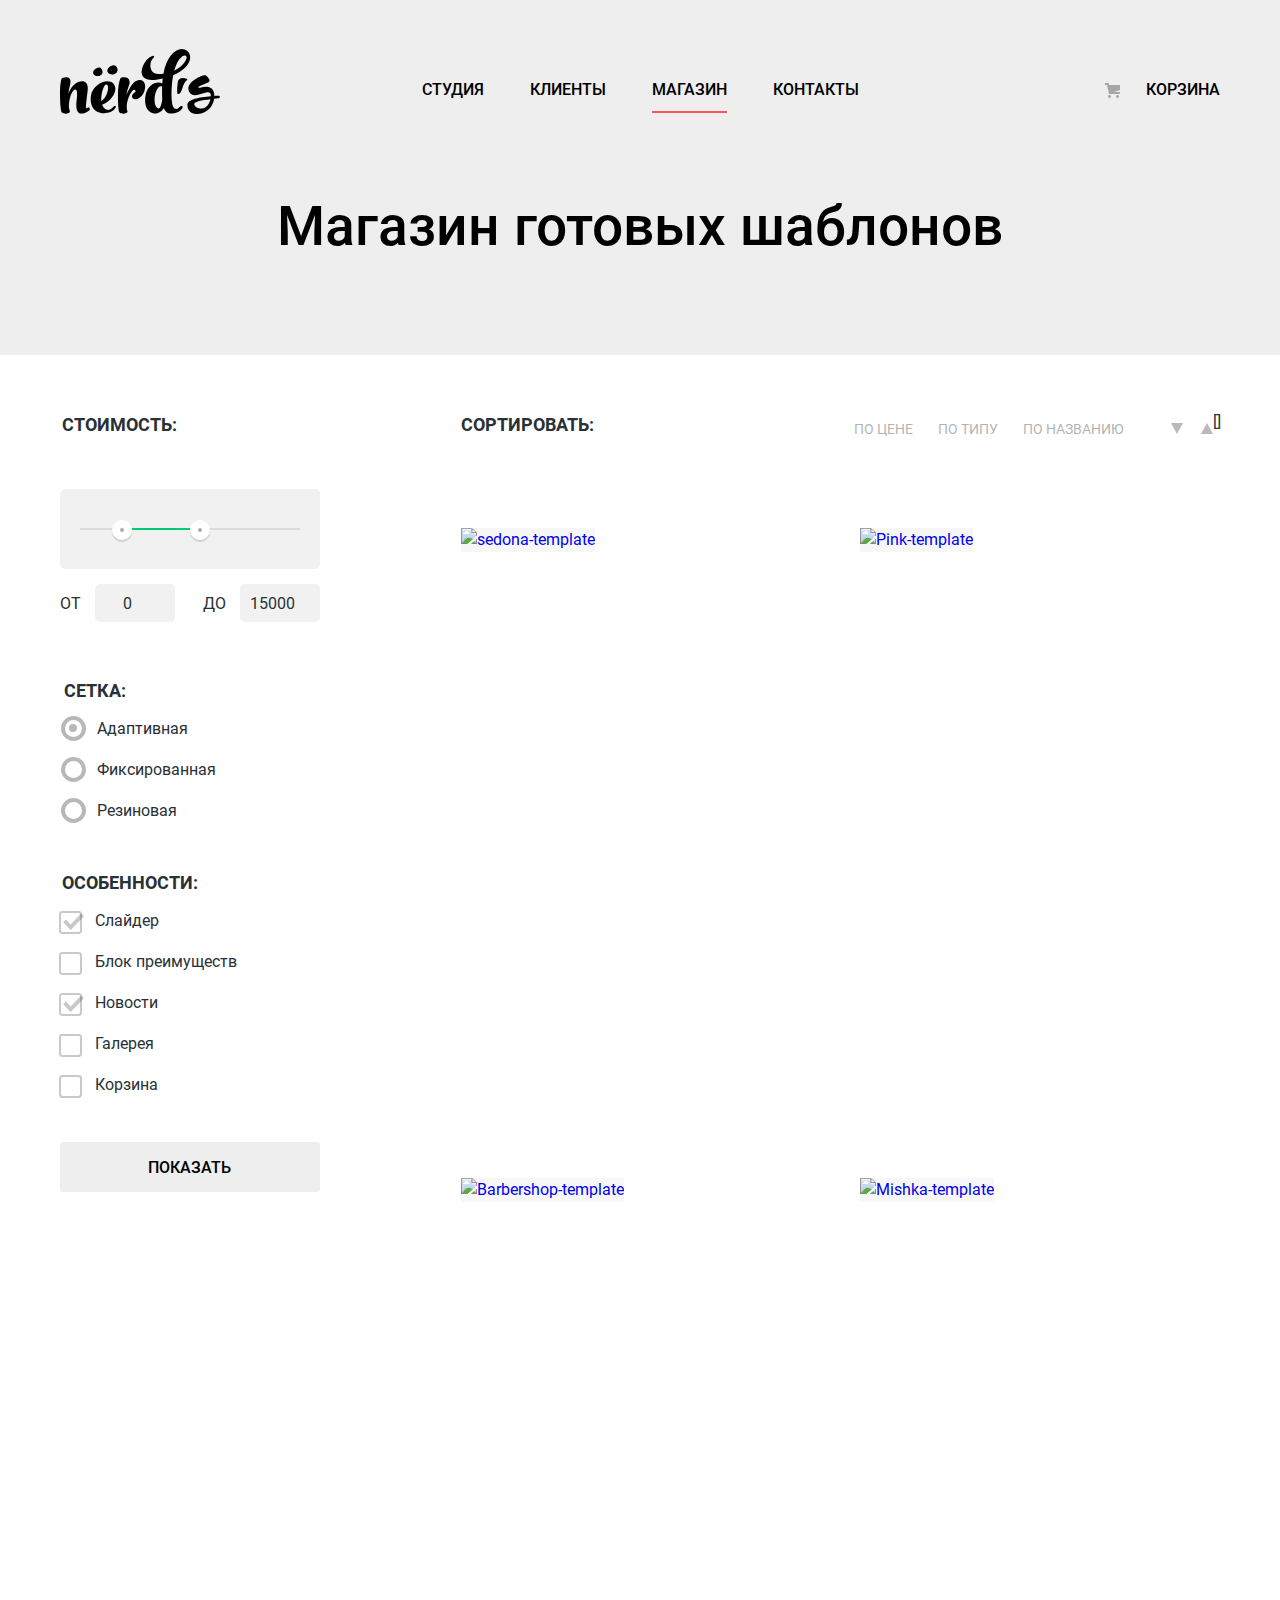
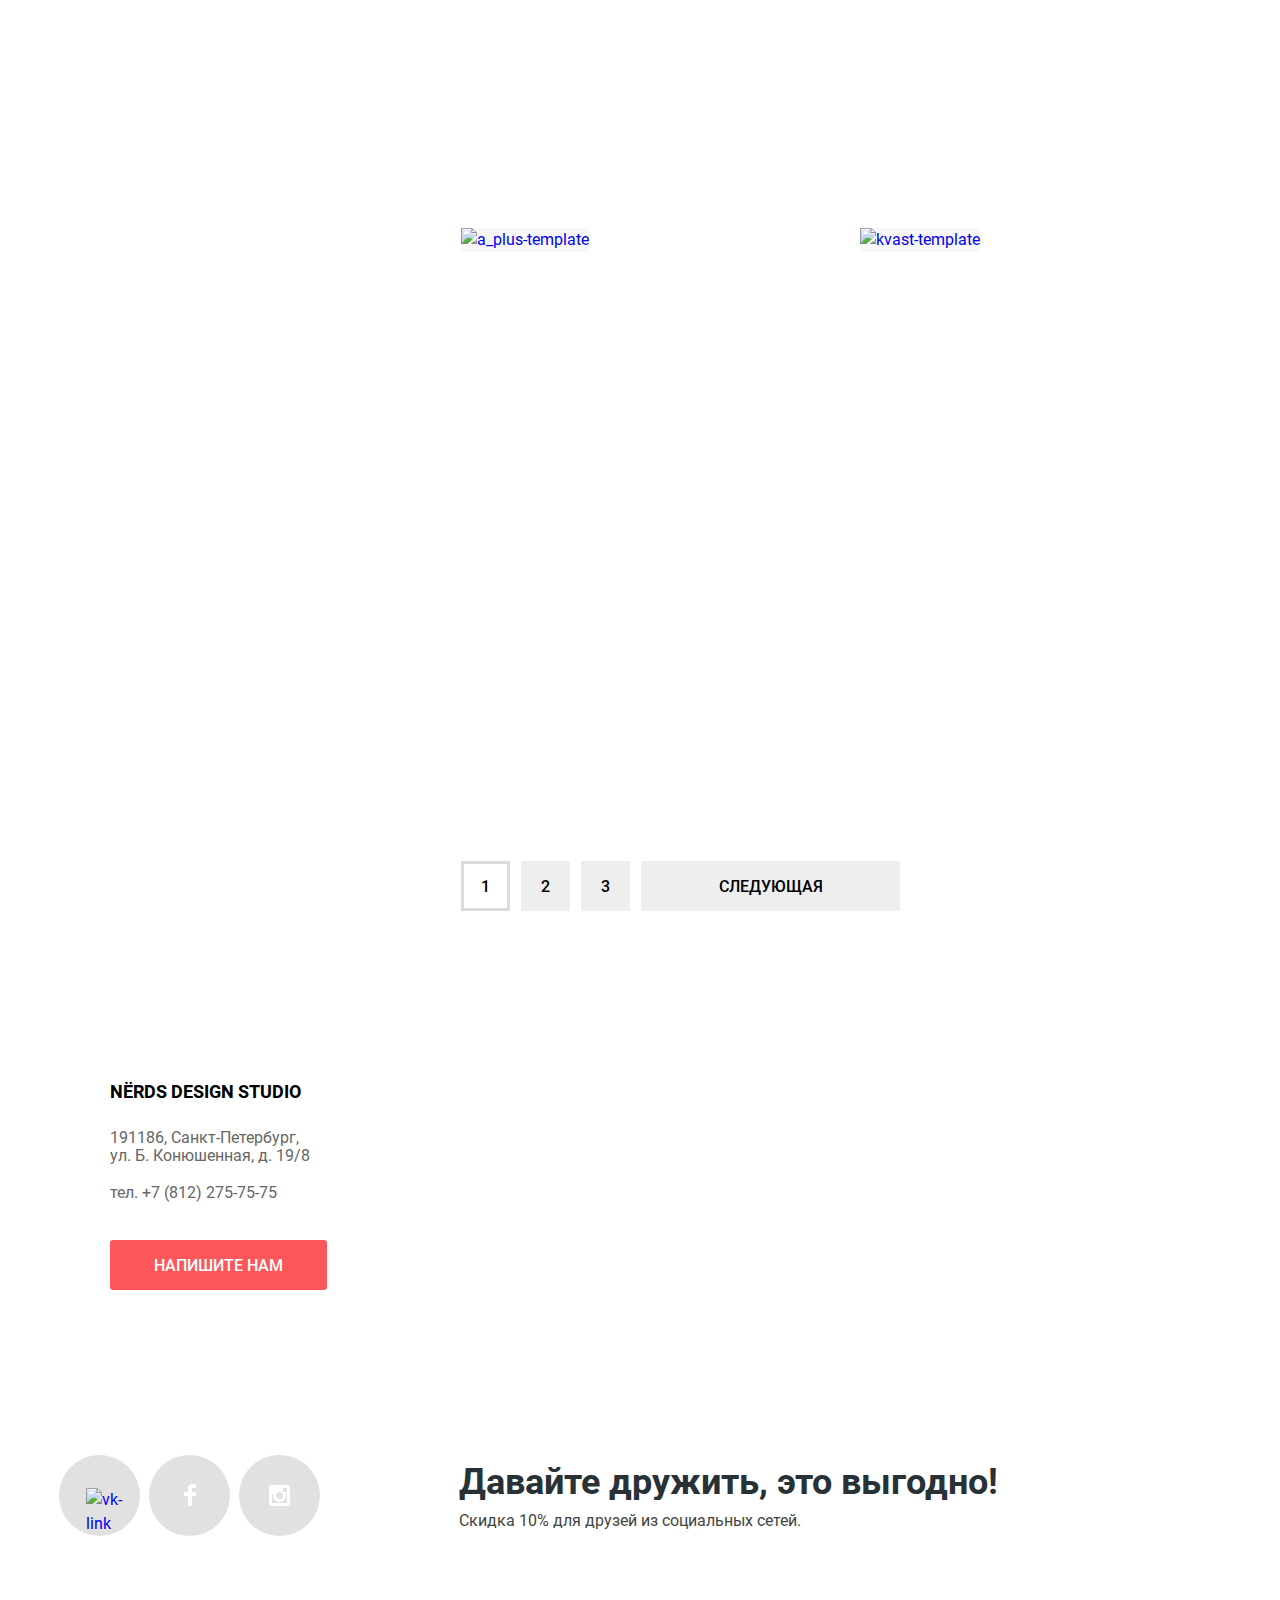
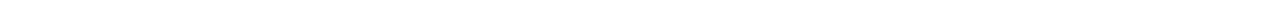
==== commit ed2110de: "Внес правки" ====
--- a/catalog.html
+++ b/catalog.html
@@ -112,7 +112,7 @@
               <li class="position-item"><a href="#.html">по типу</a></li>
               <li class="position-item"><a href="#.html">по названию</a></li>
               <li class="position-item"><a href="#.html"><img src="./img/icon-down-dir.svg" alt="down-direction-button" height="11" width="12"></a></li>
-              <li class="position-item"><a href="#.html"><img src="./img/icon-up-dir.svg" alt="up-direction-button" height="11" width="12"></a></li>
+              <li class="position-item"><a href="#.html"><img src="./img/icon-up-dir.svg" alt="up-direction-button" height="11" width="12"></a></li>[]
             </ul>
           </div>
           <ul class="product-list">
@@ -203,14 +203,14 @@
       </div>
     </section>
     <section class="contacts">
-      <iframe class="iframe_map" src="https://www.google.com/maps/embed?pb=!1m18!1m12!1m3!1d1998.6037872533261!2d30.320858716186894!3d59.93871648187617!2m3!1f0!2f0!3f0!3m2!1i1024!2i768!4f13.1!3m3!1m2!1s0x4696310fca145cc1%3A0x42b32648d8238007!2z0JHQvtC70YzRiNCw0Y8g0JrQvtC90Y7RiNC10L3QvdCw0Y8g0YPQuy4sIDE5LzgsINCh0LDQvdC60YIt0J_QtdGC0LXRgNCx0YPRgNCzLCAxOTExODY!5e0!3m2!1sru!2sru!4v1615570045067!5m2!1sru!2sru" style="border:0;" allowfullscreen="" loading="lazy"></iframe>
+      <iframe class="iframe_map" src="https://www.google.com/maps/embed?pb=!1m18!1m12!1m3!1d1998.6037872533261!2d30.320858716186894!3d59.93871648187617!2m3!1f0!2f0!3f0!3m2!1i1024!2i768!4f13.1!3m3!1m2!1s0x4696310fca145cc1%3A0x42b32648d8238007!2z0JHQvtC70YzRiNCw0Y8g0JrQvtC90Y7RiNC10L3QvdCw0Y8g0YPQuy4sIDE5LzgsINCh0LDQvdC60YIt0J_QtdGC0LXRgNCx0YPRgNCzLCAxOTExODY!5e0!3m2!1sru!2sru!4v1615570045067!5m2!1sru!2sru" allowfullscreen="" loading="lazy"></iframe>
       <div class="container">
         <div class="contacts-block">
           <h3>Nёrds design studio</h3>
           <p>191186, Санкт-Петербург,<br>
             ул. Б. Конюшенная, д. 19/8</p>
           <p>тел.<a class="contacts-phone" href="tel:+78122757575"></a> +7 (812) 275-75-75</p>
-          <a class="btn btn-map" aria-label="Свзяжитесь с нами">напишите нам</a>
+          <a class="btn btn-map" href="#" aria-label="Свзяжитесь с нами">напишите нам</a>
         </div>
       </div>
     </section>
@@ -219,9 +219,9 @@
     <div class="container">
       <div class="footer-wrapper">
         <ul class="footer-social">
-          <li class="social-vk social-link"><a href="#" aria-label="Вконтакте"><img aria-label="Логотип Вконтакте" class="vk" src="./img/vk-icon.svg" alt="vk-link"></a></li>
-          <li class="social-fb social-link"><a href="#" aria-label="Facebook"><img aria-label="Логотип Facebook" class="fb" src="./img/fb-icon.svg" alt="facebook-link"></a></li>
-          <li class="social-inst social-link"><a href="#" aria-label="Instagram"><img aria-label="Логотип Instagram" class="inst" src="./img/inst-icon.svg" alt="instagram-link"></a></li>
+          <li class="social-vk social-link"><a href="#" aria-label="Вконтакте"><img class="vk" aria-hidden="true" src="./img/vk-icon.svg" width="26" height="15" alt="vk-link"></a></li>
+          <li class="social-fb social-link"><a href="#" aria-label="Facebook"><img class="fb" aria-hidden="true" src="./img/fb-icon.svg" width="12" height="22" alt="facebook-link"></a></li>
+          <li class="social-inst social-link"><a href="#" aria-label="Instagram"><img class="inst" aria-hidden="true" src="./img/inst-icon.svg" width="21" height="21" alt="instagram-link"></a></li>
         </ul>
         <div class="footer-title">
           <p class="head">Давайте дружить, это выгодно!</p>
--- a/css/style.min.css
+++ b/css/style.min.css
@@ -1 +1 @@
-@keyframes bounce{0%{transform:translateY(-2000px)}70%{transform:translateY(30px)}90%{transform:translateY(-10px)}to{transform:translateY(0)}}@keyframes shake{0%,to{transform:translateX(0)}10%,30%,50%,70%,90%{transform:translateX(-10px)}20%,40%,60%,80%{transform:translateX(10px)}}@font-face{font-family:"Roboto";src:local("Roboto"),url(../fonts/roboto.woff2) format("woff2"),url(../fonts/roboto.woff) format("woff");font-weight:400;font-style:normal}@font-face{font-family:"Roboto";src:local("Roboto"),url(../fonts/robotomedium.woff2) format("woff2"),url(../fonts/robotomedium.woff2) format("woff");font-weight:500;font-style:normal}@font-face{font-family:"Roboto";src:local("Roboto"),url(../fonts/robotobold.woff2) format("woff2"),url(../fonts/robotobold.woff) format("woff");font-weight:700;font-style:normal}:root{--basic-black:#000000;--basket-gray:#A6A6A6;--header-gray:#EEEEEE;--basic-white:#FFFFFF;--font-black:#283136;--range-center:#ABABAB;--filter-buttons:#4D4D4D;--up-push:#231F20;--up-down:#A6A6A6;--checkbox-gray:#C4C4C4;--background-gray:#888888;--map-gray:#666666;--ten-percent:#444444;--button-red:#FB565A;--focus-red:#E74246;--push-red:#D7373B;--button-green:#00CA74;--focus-green:#00BC6C;--push-green:#00AA62;--button-yellow:#EFC84A;--focus-yellow:#EAB534;--push-yellow:#E5A722;--social-button:#E1E1E1;--border-frame:#D7DCDE;--focus-gray:#DFDFDF;--push-gray:#D5D5D5;--active-border:#DBDBDB;--border-gray:#B4B9BB}html{box-sizing:border-box}*,::after,::before{box-sizing:inherit}.page{height:100%}.btn,body{font-family:"Roboto",Arial,sans-serif;font-size:16px}body{min-width:1160px;margin:0;padding:0;line-height:24px;font-weight:400;color:var(--font-black);min-height:100%;display:grid;grid-template-rows:min-content 1fr min-content;align-content:start}a{text-decoration:none}img{max-width:100%;height:auto}body,main{background-color:var(--basic-white)}.btn{font-weight:500;line-height:18px;display:inline-block;text-align:center;color:var(--basic-white);vertical-align:middle;text-transform:uppercase;border:0;padding-top:17px;padding-bottom:15px;border-radius:3px;cursor:pointer}.visually-hidden{position:absolute;width:1px;height:1px;margin:-1px;border:0;padding:0;white-space:nowrap;clip-path:inset(100%);clip:rect(0 0 0 0);overflow:hidden}.product-sort-container{display:grid;grid-template-columns:260px 1fr;align-content:start}.product-catalog{margin-left:141px}.page-headline{margin-bottom:55px}.main-header,.page-headline h1{font-family:"Roboto",Arial,sans-serif;font-weight:500;color:var(--basic-black)}.page-headline h1{font-size:55px;line-height:55px;text-align:center;margin:0;padding-bottom:101px;padding-top:118px}.main-header{font-size:16px;line-height:30px;text-transform:uppercase;background-color:var(--header-gray);height:81px;z-index:2}.main-header .container{height:66px}.main-header-logo{position:relative}.main-header-logo svg{position:absolute;content:"";top:-9px;z-index:3}.container{width:1180px;margin:0 auto;padding:0 10px}.main-navigation{display:flex;flex-direction:row;align-items:center;justify-content:space-between;margin-top:57px}.main-navigation-wrapper{height:431px;width:100%;background-color:var(--header-gray)}.main-header-logo{width:160px;height:66px;margin:0;padding:0}.site-navigation{display:flex;flex-wrap:wrap;justify-content:space-between;list-style:none;margin:0;padding:0}.site-navigation li{display:block;margin:0 45px 0 0;cursor:pointer}.user-navigation .basket{position:relative;margin-left:40px;cursor:pointer}.basket::before{content:"";position:absolute;right:100px;top:3px;width:15px;height:15px;background-image:url(../img/cart-icon.svg);background-repeat:no-repeat;background-position:0 0}.main-header-logo svg:active{fill:var(--up-down)}.main-header-logo svg:hover,.product-list li:hover .template-info,.product-list li:hover::before{opacity:1}.basket,.site-navigation a,.site-navigation li{color:var(--basic-black)}.basket:focus,.basket:hover,.site-navigation a:focus,.site-navigation a:hover{color:var(--button-red)}.basket:active,.site-navigation a:active{color:var(--basic-black);opacity:.3}.active-page{padding-bottom:12px;border-bottom:2px solid var(--button-red)}.page-headline{font-family:"Roboto",Arial,sans-serif;font-weight:500;font-size:55px;line-height:55px;color:var(--basic-black);background-color:var(--header-gray)}.range-form{padding:0;border:0;width:260px;margin:0 0 54px}.range-filter{width:260px;margin-top:49px}.filter-item legend{font-size:18px;line-height:24px;text-transform:uppercase;font-weight:700}.range-controls{position:relative;height:80px;margin-bottom:15px;padding-top:39px;padding-right:20px;padding-left:20px;background-color:#f1f1f1;border-radius:5px}.range-controls .scale{height:2px;background:#d7dcde}.range-controls .bar{width:70%;height:2px;background:#00ca74}.range-controls .toggle{position:absolute;top:31px;left:0;width:4px;height:4px;padding:0;border:8px solid var(--basic-white);background-color:var(--range-center);border-radius:50%;box-shadow:0 2px 1px 0 #cfcfcf;cursor:pointer;box-sizing:content-box}.range-controls .toggle-min{left:18px}.range-controls .toggle-max{left:160px}.price-controls{display:flex;justify-content:space-between}.filter-title,.price-controls label{text-transform:uppercase;font-family:"Roboto","Arial",sans-serif;font-size:16px}.price-controls input{width:80px;height:38px;padding:10px;margin-left:10px;text-align:center;color:#283136;border:0;border-radius:5px;background:#f1f1f1;cursor:pointer;font-family:inherit;font-size:inherit}.range-checkbox>.filter-title,.range-radio>.filter-title{margin-bottom:13px}.filter-title{font-family:"Roboto",Arial,sans-serif;font-weight:700;font-size:18px;line-height:30px;margin-top:0}.sort-filter .filter-title{margin-bottom:48px}.sort-filter{display:flex;justify-content:space-between;margin-bottom:40px}.range-checkbox{border:0;margin:0 0 48px;padding:0}.range-radio{border:0;margin-bottom:48px;padding:0}.filter-option{font-family:"Roboto",Arial,sans-serif;font-weight:400;font-size:16px;line-height:19px;margin-bottom:22px;padding-left:35px;list-style:none}.filter-option:last-child,.range-radio .filter-option:last-child{margin-bottom:0}.filter-option label{position:relative;display:block;cursor:pointer;user-select:none}.filter-input-radio+label::before{position:absolute;content:"";width:25px;height:25px;border:4px solid var(--filter-buttons);opacity:.4;border-radius:50%;top:-3px;left:-36px;cursor:pointer}.filter-input-radio:checked+label::after{content:"";position:absolute;top:5px;left:-28px;border-radius:50%;width:8px;height:8px;background-color:var(--filter-buttons);opacity:.4}.filter-input-radio:checked:hover+label::after,.filter-input-radio:hover+label::before{opacity:1}.filter-input-radio:checked:disabled+label::after,.filter-input-radio:disabled+label::before{opacity:.3;color:var(--font-black);background-color:var(--font-black)}.filter-input-checkbox+label::before{content:"";position:absolute;left:-36px;top:0;width:23px;height:23px;border:2px solid var(--filter-buttons);opacity:.3;border-radius:15%;cursor:pointer}.filter-input-checkbox:checked+label::after{content:"";position:absolute;top:2px;left:-32px;width:21px;height:17px;background-image:url(/img/check-v.svg);background-repeat:no-repeat;background-position:0 0;opacity:.3}.filter-input-checkbox:checked:hover+label::after,.filter-input-checkbox:hover+label::before{opacity:1}.filter-input-checkbox:checked:disabled+label::after,.filter-input-checkbox:disabled+label::before{opacity:.3;color:var(--font-black);background-color:var(--font-black)}.filter-button{font-family:"Roboto",Arial,sans-serif;font-weight:500;font-size:16px;line-height:18px;text-transform:uppercase;color:var(--basic-black);background-color:var(--header-gray);padding:17px 89px 15px 88px}.filter-button:hover{background-color:var(--focus-gray)}.filter-button:disabled{filter:grayscale(100%)}.position-filters{display:flex;justify-content:flex-start;flex-wrap:wrap;margin:0;list-style:none}.position-filters li{padding-top:10px;position:relative;margin-right:25px;cursor:pointer}.position-item:nth-child(3){margin-right:47px}.position-item:nth-child(4){margin-right:18px}.position-filters li:last-child{margin-right:0}.position-item,.position-item a{text-transform:uppercase;color:var(--basic-black)}.position-item{font-family:"Roboto",Arial,sans-serif;font-weight:400;font-size:14px;line-height:18px}.position-item a{opacity:.3}.position-item a:hover{color:var(--basic-black);opacity:.6}.position-item a:active,.position-item a:focus{color:var(--basic-black);opacity:1}.main-slider-background{background-color:var(--header-gray);padding-top:34px}.main-slider-background .container{position:relative;height:431px}.main-slider{background-color:var(--header-gray);position:relative;list-style:none;margin:0;padding:0;width:1157px}.main-slider li{height:431px}.slide{display:none}.slide-current{display:block}.slide h3,.slide p{font-weight:500;font-size:55px;line-height:55px;color:var(--basic-black);margin:0;padding:0;position:absolute;top:77px}.slide p{font-weight:400;font-size:16px;line-height:24px;color:var(--font-black);top:213px}.slide img{transform:translateX(397px) translateY(0)}.slide-switch{position:absolute;content:"";bottom:95px;right:548px;display:flex;width:88px;justify-content:space-between}.slide-switch button{padding:0;width:18px;height:18px;background-color:var(--basic-white);border-radius:50%;cursor:pointer;border:0}.slide-switch .current{background-image:url(/img/button-bullet.png);background-position:5px 5px;background-repeat:no-repeat}.slider-btn{background-color:var(--button-red);color:var(--basic-white);position:absolute;top:300px;padding-left:54px;padding-right:54px}.slider-btn:active,.slider-btn:hover{background-color:var(--push-red)}.features-list{display:grid;grid-template-columns:300px 300px 300px;margin:80px 0 0;padding:0;column-gap:100px;list-style:none}.feature-item h3,.feature-item p,.slide h3,.slide p{font-family:"Roboto",Arial,sans-serif}.feature-item h3{font-weight:700;font-size:24px;line-height:30px;color:var("--basic-black");text-transform:uppercase;margin-top:18px;margin-bottom:5px}.feature-item p{font-weight:400;font-size:16px;line-height:24px;color:var(--font-black);padding-bottom:15px}.feature-item>.btn{padding-left:39px;padding-right:40px}.feature-image{width:300px;height:146px;margin:0;padding:0;object-fit:contain;background-color:#f7f7f7}.buy1{background-color:var(--button-red);color:var(--basic-white)}.buy1:hover{background-color:var(--focus-red)}.buy1:focus{background-color:var(--push-red)}.buy2,.buy3{background-color:var(--button-green);color:var(--basic-white)}.buy2:hover{background-color:var(--focus-green)}.buy2:active{background-color:var(--push-green)}.buy3{background-color:var(--button-yellow)}.buy3:hover{background-color:var(--focus-yellow)}.buy3:active{background-color:var(--push-yellow)}.seo-block .container{position:relative;display:grid;grid-template-columns:651px 374px;grid-gap:130px;margin-top:81px;margin-bottom:50px;border-top:2px solid var(--header-gray)}.about-company{font-weight:700;font-size:16px;line-height:24px;margin-right:149px;width:651px}.about-company,.self-presentation-header,.seo-title{font-family:"Roboto",Arial,sans-serif;color:var(--font-black)}.self-presentation-header{font-weight:500;font-size:45px;line-height:45px;margin-top:73px;margin-bottom:32px}.seo-title{font-weight:700;font-size:16px;line-height:24px;text-transform:uppercase;margin-bottom:26px}.competitions-list{list-style:none;position:relative}.competition-item,.self-presentation-item{font-family:"Roboto",Arial,sans-serif;font-weight:400;font-size:16px;line-height:24px;color:var(--font-black)}.competition-item p{margin-top:0;margin-bottom:24px}.self-presentation-item{margin-bottom:40px}.brands-list li,.competitions-list li{position:relative}.competition-item p::before{content:"";position:absolute;width:25px;height:2px;background-color:var(--button-red);left:-37px;bottom:12px}.competitions-table img{margin-left:19px;margin-top:5px;margin-bottom:30px}.competitions-table{margin-top:35px}.terms,.terms caption{font-family:"Roboto",Arial,sans-serif;color:var(--basic-black)}.terms caption{font-size:16px;line-height:24px;font-weight:24px;text-transform:uppercase;padding:0 0 0 10px;margin-bottom:23px}.terms{font-weight:700;border-spacing:23px 10px}.col{margin-bottom:11px}.row1{font-size:45px;line-height:64px;margin-right:20px;padding:0;position:relative;text-align:left}.brand-item .html-logo,.row1 sup{position:absolute;content:"";top:25px}.row2{font-family:"Roboto",Arial,sans-serif;font-weight:400;font-size:16px;line-height:18px;color:var(--font-black)}.done-works{margin-bottom:170px}.brands-list{border-top:2px solid var(--header-gray);margin:0;display:grid;grid-template-columns:298px 298px 298px 298px;grid-template-rows:93px;list-style:none;padding:0}.brands-list li{margin-top:55px;cursor:pointer}.brand-item .html-logo{top:10px;left:31px}.brand-item .borodinski-logo{position:absolute;content:"";top:-10px;left:28px}.brand-item .mishka-logo,.brand-item .pink-logo{position:absolute;content:"";top:10px;left:43px}.brand-item .mishka-logo{top:0;left:51px}.brand-item a{opacity:.2}.brand-item:not(:last-child)::after{content:"";position:absolute;width:2px;height:52px;right:26px;top:10px;background-color:var(--header-gray)}.brand-item a:hover{opacity:2}.brand-item a:focus{opacity:.2}.brands-list::after{position:absolute;content:"";border-bottom:2px solid var(--header-gray);width:1158px;top:1761px}.product-list{width:760px;display:flex;flex-wrap:wrap;padding:0;margin:0 0 -17px;list-style:none}.product-item{width:359px;height:578px;top:-40px;margin-right:40px;margin-bottom:72px;padding-top:40px;position:relative}.product-list li::before{position:absolute;content:"";width:360px;height:40px;top:0;background-image:url(/img/browser.png);background-position:0 0;background-repeat:no-repeat;opacity:.12}.product-item:nth-child(2n){margin-right:0}.template-info{position:absolute;content:"";background-color:var(--header-gray);top:388px;width:360px;height:231px;opacity:0}.product-list li:hover{box-shadow:0 30px 50px rgba(0,0,0,.7)}.product-item h3{display:none}.item-desc,.item-name{font-family:"Roboto",Arial,sans-serif;text-align:center}.item-name{font-weight:700;font-size:18px;line-height:30px;margin-top:26px;margin-bottom:12px;text-transform:uppercase;color:var(--font-black)}.item-name:hover{color:var(--button-red)}.item-name:active{color:var(--basic-black);opacity:.3}.item-desc{font-weight:400;font-size:16px;line-height:18px;margin:0 0 0 52px;width:255px;color:var(--map-gray)}.pagination-item a,.template-btn{font-family:"Roboto",Arial,sans-serif;font-weight:500}.template-btn{font-size:18px;line-height:30px;padding:17px 72px 15px;margin-top:32px;margin-left:80px;text-align:center;color:var(--basic-white);background-color:var(--button-red)}.template-btn:hover{background-color:var(--focus-red)}.template-btn:active{background-color:var(--push-red);opacity:.3}.catalog-item-image{width:358px;height:578px;margin:0;object-fit:contain;background-color:#f7f7f7}.page-pagination{list-style:none;padding:0;margin:0;display:flex;flex-wrap:wrap}.pagination-item{margin-right:11px;cursor:pointer}.pagination-item a{font-size:16px;line-height:18px;color:var(--basic-black);background-color:var(--header-gray);display:block;padding:17px 20px 15px}.pagination-item a:hover{background-color:var(--focus-gray)}.first-page a,.pagination-item a:active{background-color:var(--basic-white);padding:14px 17px 12px;border:3px solid var(--active-border)}.pagination-item a:focus{background-color:var(--push-gray)}.pagination-item .next-btn{font-family:"Roboto",Arial,sans-serif;font-weight:500;font-size:16px;line-height:18px;color:var(--basic-black);background-color:var(--header-gray);text-transform:uppercase}.page-pagination .next-btn{padding:17px 77px 15px 78px}.next-btn:hover{background-color:var(--focus-gray)}.next-btn:focus{background-color:var(--push-gray)}.next-btn:active{background-color:var(--basic-white);padding:14px 74px 12px 75px;border:3px solid var(--active-border)}.iframe_map{width:100%;height:416px;cursor:pointer}.contacts{margin-top:61px}.contacts .container{position:relative}.contacts-block{position:absolute;content:"";width:319px;height:308px;bottom:59px;left:10px;background-color:var(--basic-white);padding:49px 50px 47px;margin:0}.contacts-block h3{font-family:"Roboto",Arial,sans-serif;font-weight:700;font-size:18px;line-height:30px;text-transform:uppercase;color:var(--basic-black);margin:0 0 22px}.contacts-block p{font-family:"Roboto",Arial,sans-serif;font-weight:400;font-size:16px;line-height:18px;color:var(--map-gray);margin:0 0 19px}.btn-map{background-color:var(--button-red);color:var(--basic-white);padding-left:44px;padding-right:44px;margin-top:19px}.btn-map:hover{background-color:var(--focus-red)}.btn-map:active{background-color:var(--push-red)}.main-footer{height:217px;margin:0}.main-footer .container{padding-left:0}.footer-wrapper{display:grid;grid-template-columns:1fr 900px;position:relative}.main-footer .head{font-family:"Roboto",Arial,sans-serif;font-weight:700;font-size:36px;line-height:36px;color:var(--basic-gray);margin-bottom:10px;margin-top:69px}.main-footer .subtitle,.popup-form label{font-family:"Roboto",Arial,sans-serif;font-size:16px}.main-footer .subtitle{font-weight:400;line-height:22px;color:var(--ten-percent);margin:0;padding:0}.footer-social{display:grid;grid-template-columns:1fr 1fr 1fr;list-style:none;margin:0;padding:0}.social-fb,.social-inst,.social-vk{position:relative;margin-top:60px;margin-left:9px;width:81px;height:81px;border-radius:50%;background-color:var(--social-button);cursor:pointer}.social-link:active{background-color:var(--push-red);box-shadow:inset 0 3px 0 rgba(0,1,1,.1)}.social-vk a{position:absolute;top:33px;left:27px}.social-fb a,.social-inst a{position:absolute;top:29px;left:35px}.social-inst a{top:30px;left:30px}.social-fb:hover,.social-vk:hover{background-color:var(--focus-red)}.social-vk:active .vk{background:linear-gradient(0deg,#d7373b,#d7373b),#fff}.social-fb:active,.social-inst:active .inst{background-color:var(--push-red);box-shadow:inset 0 3px 0 rgba(0,1,1,.1)}.social-inst:hover{background-color:var(--focus-red)}.footer-title{margin-left:139px}.modal,.pop-up{box-sizing:padding-box}.modal{position:fixed;top:0;right:0;bottom:0;left:0;margin:auto;color:var(--basic-black);background-color:var(--basic-white);display:none}.pop-up{width:960px;height:590px;padding:63px 99px 84px 100px;box-shadow:0 30px 50px rgba(0,0,0,.7)}.popup-show{display:block;animation:bounce .6s}.popup-error{animation:shake .6s}.pop-up h3{margin:0 0 37px;font-size:45px;line-height:53px}.popup-form label{display:block;font-weight:700;line-height:18px;margin:0 0 9px}.popup-form p:not(:last-child){margin:0 40px 34px 0}.popup-email input,.popup-message input,.popup-name input{box-sizing:border-box;width:360px;padding:16px 14px 16px 16px;font:inherit;color:var(--ten-percent);border:2px solid var(--border-frame);cursor:pointer}.popup-message input{width:760px;padding:16px 414px 84px 16px}.popup-form{display:flex;flex-wrap:wrap;position:relative}.popup-email,.popup-message,.popup-name{position:absolute;content:"";top:0;left:0}.popup-email,.popup-message{left:400px}.popup-message{top:111px;left:0;right:0}.popup-button{position:absolute;content:"";top:310px;padding:17px 83px 15px;background-color:var(--button-red);color:var(--basic-white)}.modal-close,.modal-close::after{position:absolute;cursor:pointer;border:0}.modal-close{bottom:491px;left:849px;width:22px;height:22px;background-color:transparent}.modal-close::after{content:"";top:10px;left:2px;width:21px;height:21px;background-image:url(/img/close-cross.png);background-repeat:no-repeat;opacity:.3}.modal-close:focus{border:0;opacity:1}.popup-button:hover{background-color:var(--focus-red);border:0}.popup-button:focus{background-color:var(--push-red);border:0}.popup-form input:hover{border-color:var(--border-gray)}.popup-form input:focus{border-color:var(--basic-black)}.popup-form input:invalid{border-color:var(--focus-red);color:var(--focus-red)}
+@keyframes bounce{0%{transform:translateY(-2000px)}70%{transform:translateY(30px)}90%{transform:translateY(-10px)}to{transform:translateY(0)}}@keyframes shake{0%,to{transform:translateX(0)}10%,30%,50%,70%,90%{transform:translateX(-10px)}20%,40%,60%,80%{transform:translateX(10px)}}@font-face{font-family:"Roboto";src:local("Roboto"),url(../fonts/roboto.woff2) format("woff2"),url(../fonts/roboto.woff) format("woff");font-weight:400;font-style:normal}@font-face{font-family:"Roboto";src:local("Roboto"),url(../fonts/robotomedium.woff2) format("woff2"),url(../fonts/robotomedium.woff2) format("woff");font-weight:500;font-style:normal}@font-face{font-family:"Roboto";src:local("Roboto"),url(../fonts/robotobold.woff2) format("woff2"),url(../fonts/robotobold.woff) format("woff");font-weight:700;font-style:normal}:root{--basic-black:#000000;--basket-gray:#A6A6A6;--header-gray:#EEEEEE;--basic-white:#FFFFFF;--font-black:#283136;--range-center:#ABABAB;--filter-buttons:#4D4D4D;--up-push:#231F20;--up-down:#A6A6A6;--checkbox-gray:#C4C4C4;--background-gray:#888888;--map-gray:#666666;--ten-percent:#444444;--button-red:#FB565A;--focus-red:#E74246;--push-red:#D7373B;--button-green:#00CA74;--focus-green:#00BC6C;--push-green:#00AA62;--button-yellow:#EFC84A;--focus-yellow:#EAB534;--push-yellow:#E5A722;--social-button:#E1E1E1;--border-frame:#D7DCDE;--focus-gray:#DFDFDF;--push-gray:#D5D5D5;--active-border:#DBDBDB;--border-gray:#B4B9BB}html{box-sizing:border-box}*,::after,::before{box-sizing:inherit}.page{height:100%}.btn,body{font-family:"Roboto",Arial,sans-serif;font-size:16px}body{min-width:1160px;margin:0;padding:0;line-height:24px;font-weight:400;color:var(--font-black);min-height:100%;display:grid;grid-template-rows:min-content 1fr min-content;align-content:start}a{text-decoration:none}img{max-width:100%;height:auto}body,main{background-color:var(--basic-white)}.btn{font-weight:500;line-height:18px;display:inline-block;text-align:center;color:var(--basic-white);vertical-align:middle;text-transform:uppercase;border:0;padding-top:17px;padding-bottom:15px;border-radius:3px;cursor:pointer}.visually-hidden{position:absolute;width:1px;height:1px;margin:-1px;border:0;padding:0;white-space:nowrap;clip-path:inset(100%);clip:rect(0 0 0 0);overflow:hidden}.product-sort-container{display:grid;grid-template-columns:260px 1fr;align-content:start}.product-catalog{margin-left:141px}.page-headline{margin-bottom:55px}.main-header,.page-headline h1{font-family:"Roboto",Arial,sans-serif;font-weight:500;color:var(--basic-black)}.page-headline h1{font-size:55px;line-height:55px;text-align:center;margin:0;padding-bottom:101px;padding-top:118px}.main-header{font-size:16px;line-height:30px;text-transform:uppercase;background-color:var(--header-gray);height:81px;z-index:2}.main-header .container{height:66px}.main-header-logo{position:relative}.main-header-logo svg{position:absolute;content:"";top:-9px;z-index:3}.container{width:1180px;margin:0 auto;padding:0 10px}.main-navigation{display:flex;flex-direction:row;align-items:center;justify-content:space-between;margin-top:57px}.main-navigation-wrapper{height:431px;width:100%;background-color:var(--header-gray)}.main-header-logo{width:160px;height:66px;margin:0;padding:0}.site-navigation{display:flex;flex-wrap:wrap;justify-content:space-between;list-style:none;margin:9px 45px 0 0;padding:0 0 9px;width:437px}.site-navigation li:not(:nth-child(4)){color:var(--basic-black);display:block;margin:0 45px 0 0;cursor:pointer}.user-navigation .basket{position:relative;margin-left:40px;cursor:pointer}.basket::before{content:"";position:absolute;right:100px;top:3px;width:15px;height:15px;background-image:url(../img/cart-icon.svg);background-repeat:no-repeat;background-position:0 0}.main-header-logo svg:active{fill:var(--up-down)}.main-header-logo svg:hover,.product-list li:hover .template-info,.product-list li:hover::before{opacity:1}.basket,.site-navigation a{color:var(--basic-black)}.basket:focus,.basket:hover,.site-navigation a:focus,.site-navigation a:hover{color:var(--button-red)}.basket:active,.site-navigation a:active{color:var(--basic-black);opacity:.3}.active-page{padding-bottom:12px;border-bottom:2px solid var(--button-red)}.page-headline{font-family:"Roboto",Arial,sans-serif;font-weight:500;font-size:55px;line-height:55px;color:var(--basic-black);background-color:var(--header-gray)}.range-form{padding:0;border:0;width:260px;margin:0 0 54px}.range-filter{width:260px;margin-top:49px}.filter-item legend{font-size:18px;line-height:24px;text-transform:uppercase;font-weight:700}.range-controls{position:relative;height:80px;margin-bottom:15px;padding-top:39px;padding-right:20px;padding-left:20px;background-color:#f1f1f1;border-radius:5px}.range-controls .scale{height:2px;background:#d7dcde}.range-controls .bar{width:70%;height:2px;background:#00ca74}.range-controls .toggle{position:absolute;top:31px;left:0;width:4px;height:4px;padding:0;border:8px solid var(--basic-white);background-color:var(--range-center);border-radius:50%;box-shadow:0 2px 1px 0 #cfcfcf;cursor:pointer;box-sizing:content-box}.range-controls .toggle-min{left:18px}.range-controls .toggle-max{left:160px}.price-controls{display:flex;justify-content:space-between}.filter-title,.price-controls label{text-transform:uppercase;font-family:"Roboto","Arial",sans-serif;font-size:16px}.price-controls input{width:80px;height:38px;padding:10px;margin-left:10px;text-align:center;color:#283136;border:0;border-radius:5px;background:#f1f1f1;cursor:pointer;font-family:inherit;font-size:inherit}.range-checkbox>.filter-title,.range-radio>.filter-title{margin-bottom:13px}.filter-title{font-family:"Roboto",Arial,sans-serif;font-weight:700;font-size:18px;line-height:30px;margin-top:0}.sort-filter .filter-title{margin-bottom:48px}.sort-filter{display:flex;justify-content:space-between;margin-bottom:40px}.range-checkbox{border:0;margin:0 0 48px;padding:0}.range-radio{border:0;margin-bottom:48px;padding:0}.filter-option{font-family:"Roboto",Arial,sans-serif;font-weight:400;font-size:16px;line-height:19px;margin-bottom:22px;padding-left:35px;list-style:none}.filter-option:last-child,.range-radio .filter-option:last-child{margin-bottom:0}.filter-option label{position:relative;display:block;cursor:pointer;user-select:none}.filter-input-radio+label::before{position:absolute;content:"";width:25px;height:25px;border:4px solid var(--filter-buttons);opacity:.4;border-radius:50%;top:-3px;left:-36px;cursor:pointer}.filter-input-radio:checked+label::after{content:"";position:absolute;top:5px;left:-28px;border-radius:50%;width:8px;height:8px;background-color:var(--filter-buttons);opacity:.4}.filter-input-radio:checked:disabled+label::after,.filter-input-radio:disabled+label,.filter-input-radio:disabled+label::before{opacity:.3;color:rgba(40,49,54,.3)}.filter-input-checkbox+label::before{content:"";position:absolute;left:-36px;top:0;width:23px;height:23px;border:2px solid var(--filter-buttons);opacity:.3;border-radius:15%;cursor:pointer}.filter-input-checkbox:checked+label::after{content:"";position:absolute;top:2px;left:-32px;width:21px;height:17px;background-image:url(../img/check-v.svg);background-repeat:no-repeat;background-position:0 0;opacity:.3}.filter-input-checkbox:checked:focus+label::after,.filter-input-checkbox:checked:hover+label::after,.filter-input-checkbox:focus+label::before,.filter-input-checkbox:hover+label::before,.filter-input-radio:checked:focus+label::after,.filter-input-radio:checked:hover+label::after,.filter-input-radio:focus+label::before,.filter-input-radio:hover+label::before{opacity:1}.filter-input-checkbox:checked:disabled+label::after,.filter-input-checkbox:disabled+label,.filter-input-checkbox:disabled+label::before{opacity:.3;color:rgba(40,49,54,.3)}.filter-button{font-family:"Roboto",Arial,sans-serif;font-weight:500;font-size:16px;line-height:18px;text-transform:uppercase;color:var(--basic-black);background-color:var(--header-gray);padding:17px 89px 15px 88px}.filter-button:hover{background-color:var(--focus-gray)}.filter-button:disabled{filter:grayscale(100%)}.position-filters{display:flex;justify-content:flex-start;flex-wrap:wrap;margin:0;list-style:none}.position-filters li{padding-top:10px;position:relative;margin-right:25px;cursor:pointer}.position-item:nth-child(3){margin-right:47px}.position-item:nth-child(4){margin-right:18px}.position-filters li:last-child{margin-right:0}.position-item,.position-item a{text-transform:uppercase;color:var(--basic-black)}.position-item{font-family:"Roboto",Arial,sans-serif;font-weight:400;font-size:14px;line-height:18px}.position-item a{opacity:.3}.position-item a:hover{color:var(--basic-black);opacity:.6}.position-item a:active,.position-item a:focus{color:var(--basic-black);opacity:1}.main-slider-background{background-color:var(--header-gray);padding-top:34px}.main-slider-background .container{position:relative;height:431px}.main-slider{background-color:var(--header-gray);position:relative;list-style:none;margin:0;padding:0;width:1157px}.main-slider li{height:431px}.slide{display:none}.slide-current{display:block}.slide h3,.slide p{font-family:"Roboto",Arial,sans-serif;font-weight:500;font-size:55px;line-height:55px;color:var(--basic-black);margin:0;padding:0;position:absolute;top:77px}.slide p{font-weight:400;font-size:16px;line-height:24px;color:var(--font-black);top:213px;width:416px;height:48px;max-width:416px;max-height:48px;overflow:scroll}.slide img{transform:translateX(397px) translateY(0)}.slide-switch{position:absolute;content:"";bottom:95px;right:548px;display:flex;width:88px;justify-content:space-between}.slide-switch button{padding:0;width:18px;height:18px;background-color:var(--basic-white);border-radius:50%;cursor:pointer;border:0}.slide-switch .current{background-image:url(../img/button-bullet.png);background-position:5px 5px;background-repeat:no-repeat}.slider-btn{background-color:var(--button-red);color:var(--basic-white);position:absolute;top:300px;padding-left:54px;padding-right:54px}.slider-btn:hover{background-color:var(--push-red)}.slider-btn:focus{background-color:var(--focus-red);box-shadow:inset 0 3px 0 rgba(0,1,1,.1);color:rgba(255,255,255,.3)}.features-list{display:grid;grid-template-columns:300px 300px 300px;margin:80px 0 0;padding:0;column-gap:100px;list-style:none}.feature-item h3,.feature-item p{font-family:"Roboto",Arial,sans-serif}.feature-item h3{font-weight:700;font-size:24px;line-height:30px;color:var("--basic-black");text-transform:uppercase;margin-top:18px;margin-bottom:5px}.feature-item p{font-weight:400;font-size:16px;line-height:24px;color:var(--font-black);padding-bottom:15px;margin-bottom:31px;height:48px;width:260px;overflow:scroll}.feature-item>.btn{padding-left:39px;padding-right:40px}.feature-image{width:300px;height:146px;margin:0;padding:0;object-fit:contain;background-color:#f7f7f7}.buy1{background-color:var(--button-red);color:var(--basic-white)}.buy1:hover{background-color:var(--focus-red)}.buy1:focus{background-color:var(--push-red)}.buy2,.buy3{background-color:var(--button-green);color:var(--basic-white)}.buy2:hover{background-color:var(--focus-green)}.buy2:active{background-color:var(--push-green)}.buy3{background-color:var(--button-yellow)}.buy3:hover{background-color:var(--focus-yellow)}.buy3:active{background-color:var(--push-yellow)}.seo-block .container{position:relative;display:grid;grid-template-columns:651px 374px;grid-gap:130px;margin-top:81px;margin-bottom:50px;border-top:2px solid var(--header-gray)}.about-company{font-weight:700;font-size:16px;line-height:24px;margin-right:149px;width:651px}.about-company,.self-presentation-header,.seo-title{font-family:"Roboto",Arial,sans-serif;color:var(--font-black)}.self-presentation-header{font-weight:500;font-size:45px;line-height:45px;margin-top:73px;margin-bottom:32px}.seo-title{font-weight:700;font-size:16px;line-height:24px;text-transform:uppercase;margin-bottom:26px}.competitions-list{list-style:none;position:relative}.competition-item,.self-presentation-item{font-family:"Roboto",Arial,sans-serif;font-weight:400;font-size:16px;line-height:24px;color:var(--font-black)}.competition-item p{margin-top:0;margin-bottom:24px}.self-presentation-item{margin-bottom:40px}.brands-list li,.competitions-list li{position:relative}.competition-item p::before{content:"";position:absolute;width:25px;height:2px;background-color:var(--button-red);left:-37px;bottom:12px}.competitions-table img{margin-left:19px;margin-top:5px;margin-bottom:30px}.competitions-table{margin-top:35px}.terms,.terms caption{font-family:"Roboto",Arial,sans-serif;color:var(--basic-black)}.terms caption{font-size:16px;line-height:24px;font-weight:24px;text-transform:uppercase;padding:0 0 0 10px;margin-bottom:23px}.terms{font-weight:700;border-spacing:23px 10px}.col{margin-bottom:11px}.row1{font-size:45px;line-height:64px;margin-right:20px;padding:0;position:relative;text-align:left}.brand-item .html-logo,.row1 sup{position:absolute;content:"";top:25px}.row2{font-family:"Roboto",Arial,sans-serif;font-weight:400;font-size:16px;line-height:18px;color:var(--font-black)}.done-works{margin-bottom:170px}.brands-list{border-top:2px solid var(--header-gray);margin:0;display:grid;grid-template-columns:1fr 1fr 1fr 1fr;grid-template-rows:93px;list-style:none;padding:0}.brands-list li{margin-top:55px;cursor:pointer}.brand-item .html-logo{top:10px;left:36px}.brand-item .borodinski-logo{position:absolute;content:"";top:-10px;left:28px}.brand-item .mishka-logo,.brand-item .pink-logo{position:absolute;content:"";top:10px;left:60px}.brand-item .mishka-logo{top:0;left:75px}.brand-item a{opacity:.2}.brand-item:not(:last-child)::after{content:"";position:absolute;width:2px;height:52px;right:26px;top:10px;background-color:var(--header-gray)}.brand-item a:hover{opacity:2}.brand-item a:focus{opacity:.2}.brands-list::after{position:absolute;content:"";border-bottom:2px solid var(--header-gray);width:1158px;top:1761px}.product-list{width:760px;display:flex;flex-wrap:wrap;padding:0;margin:0 0 -17px;list-style:none}.product-item{width:359px;height:578px;top:-40px;margin-right:40px;margin-bottom:72px;padding-top:40px;position:relative}.product-list li::before{position:absolute;content:"";width:360px;height:40px;top:0;background-image:url(./img/browser.png);background-position:0 0;background-repeat:no-repeat;opacity:.12}.product-item:nth-child(2n){margin-right:0}.template-info{position:absolute;content:"";background-color:var(--header-gray);top:388px;width:360px;height:231px;opacity:0}.product-list li:hover{box-shadow:0 30px 50px rgba(0,0,0,.7)}.product-item h3{display:none}.item-desc,.item-name{font-family:"Roboto",Arial,sans-serif;text-align:center}.item-name{font-weight:700;font-size:18px;line-height:30px;margin-top:26px;margin-bottom:12px;text-transform:uppercase;color:var(--font-black)}.item-name:hover{color:var(--button-red)}.item-name:active{color:var(--basic-black);opacity:.3}.item-desc{font-weight:400;font-size:16px;line-height:18px;margin:0 0 0 52px;width:255px;max-height:40px;overflow:scroll;color:var(--map-gray)}.pagination-item a,.template-btn{font-family:"Roboto",Arial,sans-serif;font-weight:500}.template-btn{font-size:18px;line-height:30px;padding:17px 72px 15px;margin-top:32px;margin-left:80px;text-align:center;color:var(--basic-white);background-color:var(--button-red)}.template-btn:hover{background-color:var(--focus-red)}.template-btn:active{background-color:var(--push-red);opacity:.3}.catalog-item-image{width:358px;height:578px;margin:0;object-fit:contain;background-color:#f7f7f7}.page-pagination{list-style:none;padding:0;margin:0;display:flex;flex-wrap:wrap}.pagination-item{margin-right:11px;cursor:pointer}.pagination-item a{font-size:16px;line-height:18px;color:var(--basic-black);background-color:var(--header-gray);display:block;padding:17px 20px 15px}.pagination-item a:hover{background-color:var(--focus-gray)}.first-page a,.pagination-item a:active{background-color:var(--basic-white);padding:14px 17px 12px;border:3px solid var(--active-border)}.pagination-item a:focus{background-color:var(--push-gray)}.pagination-item .next-btn{font-family:"Roboto",Arial,sans-serif;font-weight:500;font-size:16px;line-height:18px;color:var(--basic-black);background-color:var(--header-gray);text-transform:uppercase}.page-pagination .next-btn{padding:17px 77px 15px 78px}.next-btn:hover{background-color:var(--focus-gray)}.next-btn:focus{background-color:var(--push-gray)}.next-btn:active{background-color:var(--basic-white);padding:14px 74px 12px 75px;border:3px solid var(--active-border)}.iframe_map{width:100%;height:416px;cursor:pointer;border:0}.contacts{margin-top:61px}.contacts .container{position:relative}.contacts-block{position:absolute;content:"";width:319px;height:308px;bottom:59px;left:10px;background-color:var(--basic-white);padding:49px 50px 47px;margin:0}.contacts-block h3{font-family:"Roboto",Arial,sans-serif;font-weight:700;font-size:18px;line-height:30px;text-transform:uppercase;color:var(--basic-black);margin:0 0 22px}.contacts-block p{font-family:"Roboto",Arial,sans-serif;font-weight:400;font-size:16px;line-height:18px;color:var(--map-gray);margin:0 0 19px}.btn-map{background-color:var(--button-red);color:var(--basic-white);padding-left:44px;padding-right:44px;margin-top:19px}.btn-map:hover{background-color:var(--focus-red)}.btn-map:active{background-color:var(--push-red)}.main-footer{height:217px;margin:0}.main-footer .container{padding-left:0}.footer-wrapper{display:grid;grid-template-columns:1fr 900px;position:relative}.main-footer .head{font-family:"Roboto",Arial,sans-serif;font-weight:700;font-size:36px;line-height:36px;color:var(--basic-gray);margin-bottom:10px;margin-top:69px;max-width:660px;max-height:36px;overflow:scroll}.main-footer .subtitle,.popup-form label{font-family:"Roboto",Arial,sans-serif;font-size:16px}.main-footer .subtitle{font-weight:400;line-height:22px;color:var(--ten-percent);margin:0;padding:0}.footer-social{display:grid;grid-template-columns:1fr 1fr 1fr;list-style:none;margin:0;padding:0;max-height:142px;overflow:scroll}.social-fb,.social-inst,.social-vk{position:relative;margin-top:60px;margin-left:9px;width:81px;height:81px;border-radius:50%;background-color:var(--social-button);cursor:pointer}.social-link:active{background-color:var(--push-red);box-shadow:inset 0 3px 0 rgba(0,1,1,.1)}.social-vk a{position:absolute;top:33px;left:27px}.social-fb a,.social-inst a{position:absolute;top:29px;left:35px}.social-inst a{top:30px;left:30px}.social-fb:hover,.social-vk:hover{background-color:var(--focus-red)}.social-vk:active .vk{background:linear-gradient(0deg,#d7373b,#d7373b),#fff}.social-fb:active,.social-inst:active .inst{background-color:var(--push-red);box-shadow:inset 0 3px 0 rgba(0,1,1,.1)}.social-inst:hover{background-color:var(--focus-red)}.footer-title{margin-left:139px}.modal,.pop-up{box-sizing:padding-box}.modal{position:fixed;top:0;right:0;bottom:0;left:0;margin:auto;color:var(--basic-black);background-color:var(--basic-white);display:none}.pop-up{width:960px;height:590px;padding:63px 99px 84px 100px;box-shadow:0 30px 50px rgba(0,0,0,.7)}.popup-show{display:block;animation:bounce .6s}.popup-error{animation:shake .6s}.pop-up h3{margin:0 0 37px;font-size:45px;line-height:53px}.popup-form label{display:block;font-weight:700;line-height:18px;margin:0 0 9px}.popup-form p:not(:last-child){margin:0 40px 34px 0}.popup-email input,.popup-message input,.popup-name input{box-sizing:border-box;width:360px;padding:16px 14px 16px 16px;font:inherit;color:var(--ten-percent);border:2px solid var(--border-frame);cursor:pointer}.popup-message input{width:760px;padding:16px 414px 84px 16px}.popup-form{display:flex;flex-wrap:wrap;position:relative}.popup-email,.popup-message,.popup-name{position:absolute;content:"";top:0;left:0}.popup-email,.popup-message{left:400px}.popup-message{top:111px;left:0;right:0}.popup-button{position:absolute;content:"";top:310px;padding:17px 83px 15px;background-color:var(--button-red);color:var(--basic-white)}.modal-close,.modal-close::after{position:absolute;cursor:pointer;border:0}.modal-close{bottom:491px;left:849px;width:22px;height:22px;background-color:transparent}.modal-close::after{content:"";top:10px;left:2px;width:21px;height:21px;background-image:url(/img/close-cross.png);background-repeat:no-repeat;opacity:.3}.modal-close:focus{border:0;opacity:1}.popup-button:hover{background-color:var(--focus-red);border:0}.popup-button:focus{background-color:var(--push-red);border:0}.popup-form input:hover{border-color:var(--border-gray)}.popup-form input:focus{border-color:var(--basic-black)}.popup-form input:invalid{border-color:var(--focus-red);color:var(--focus-red)}
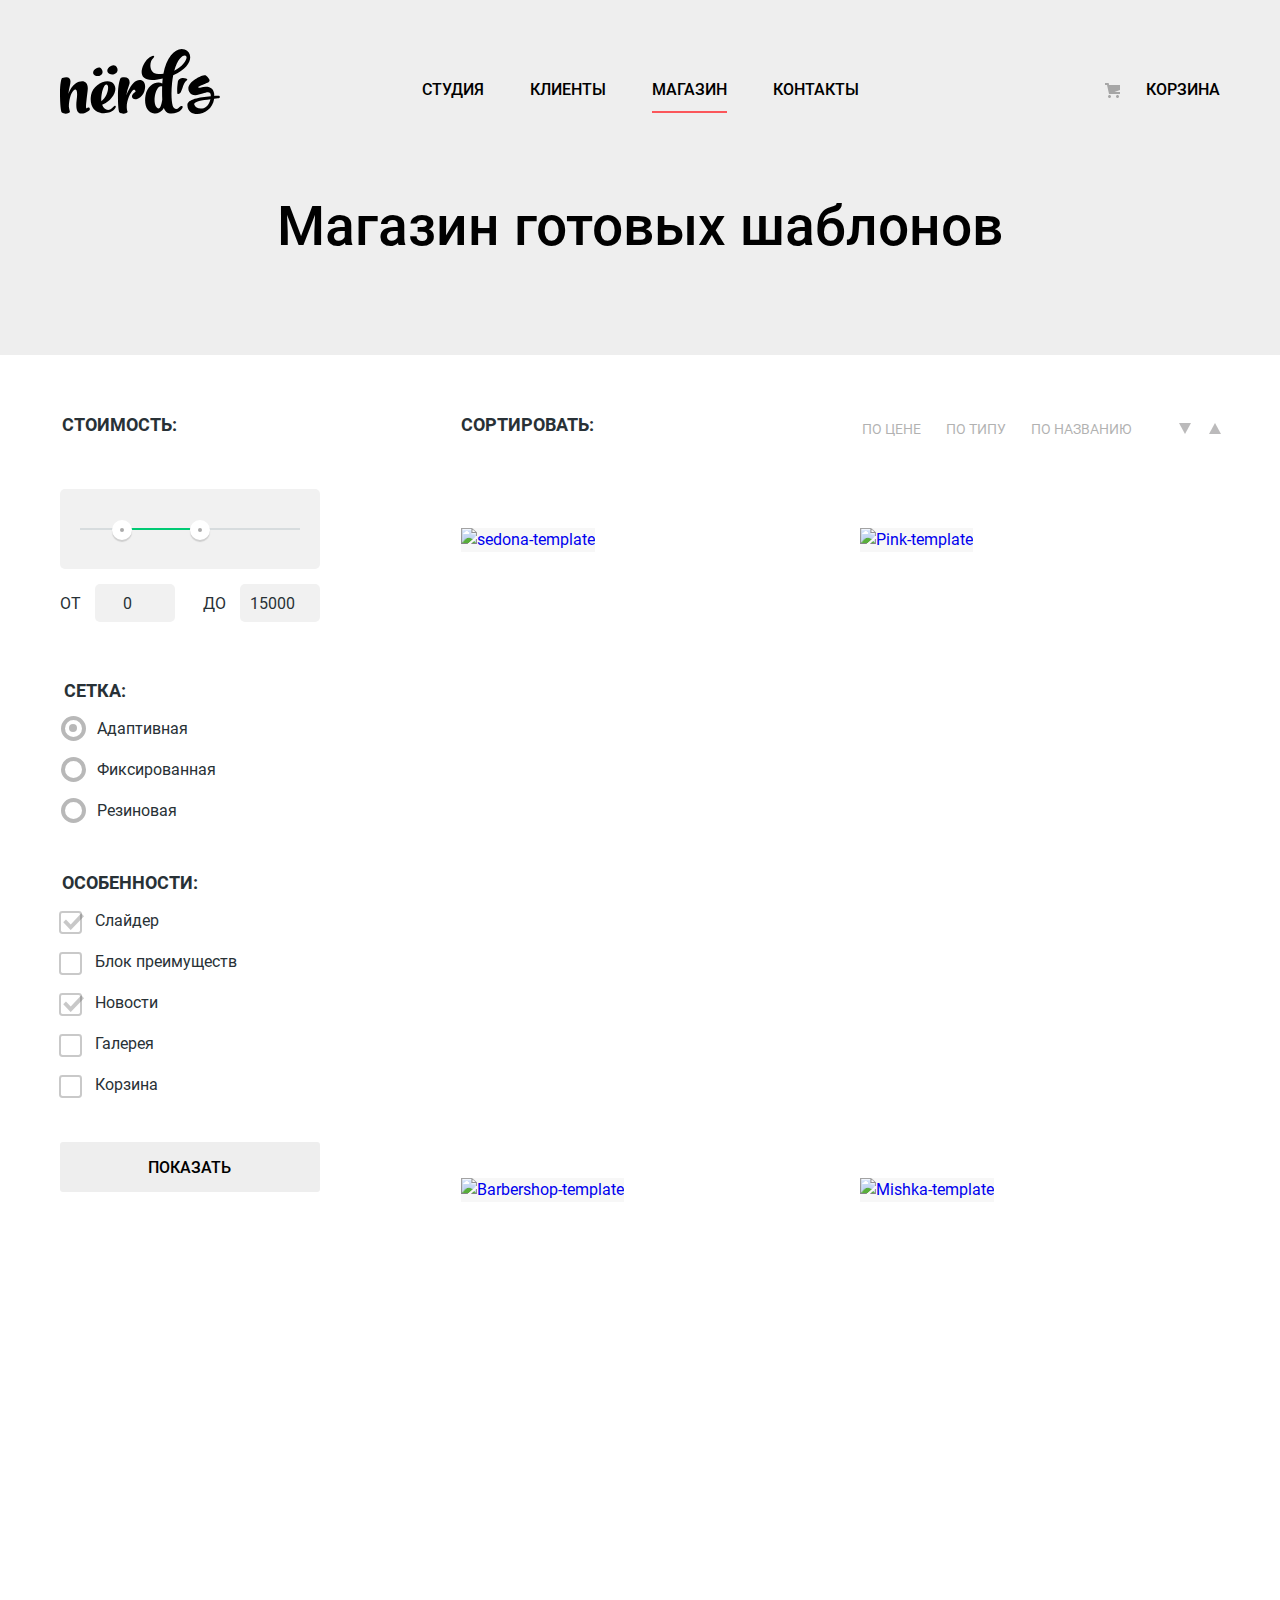
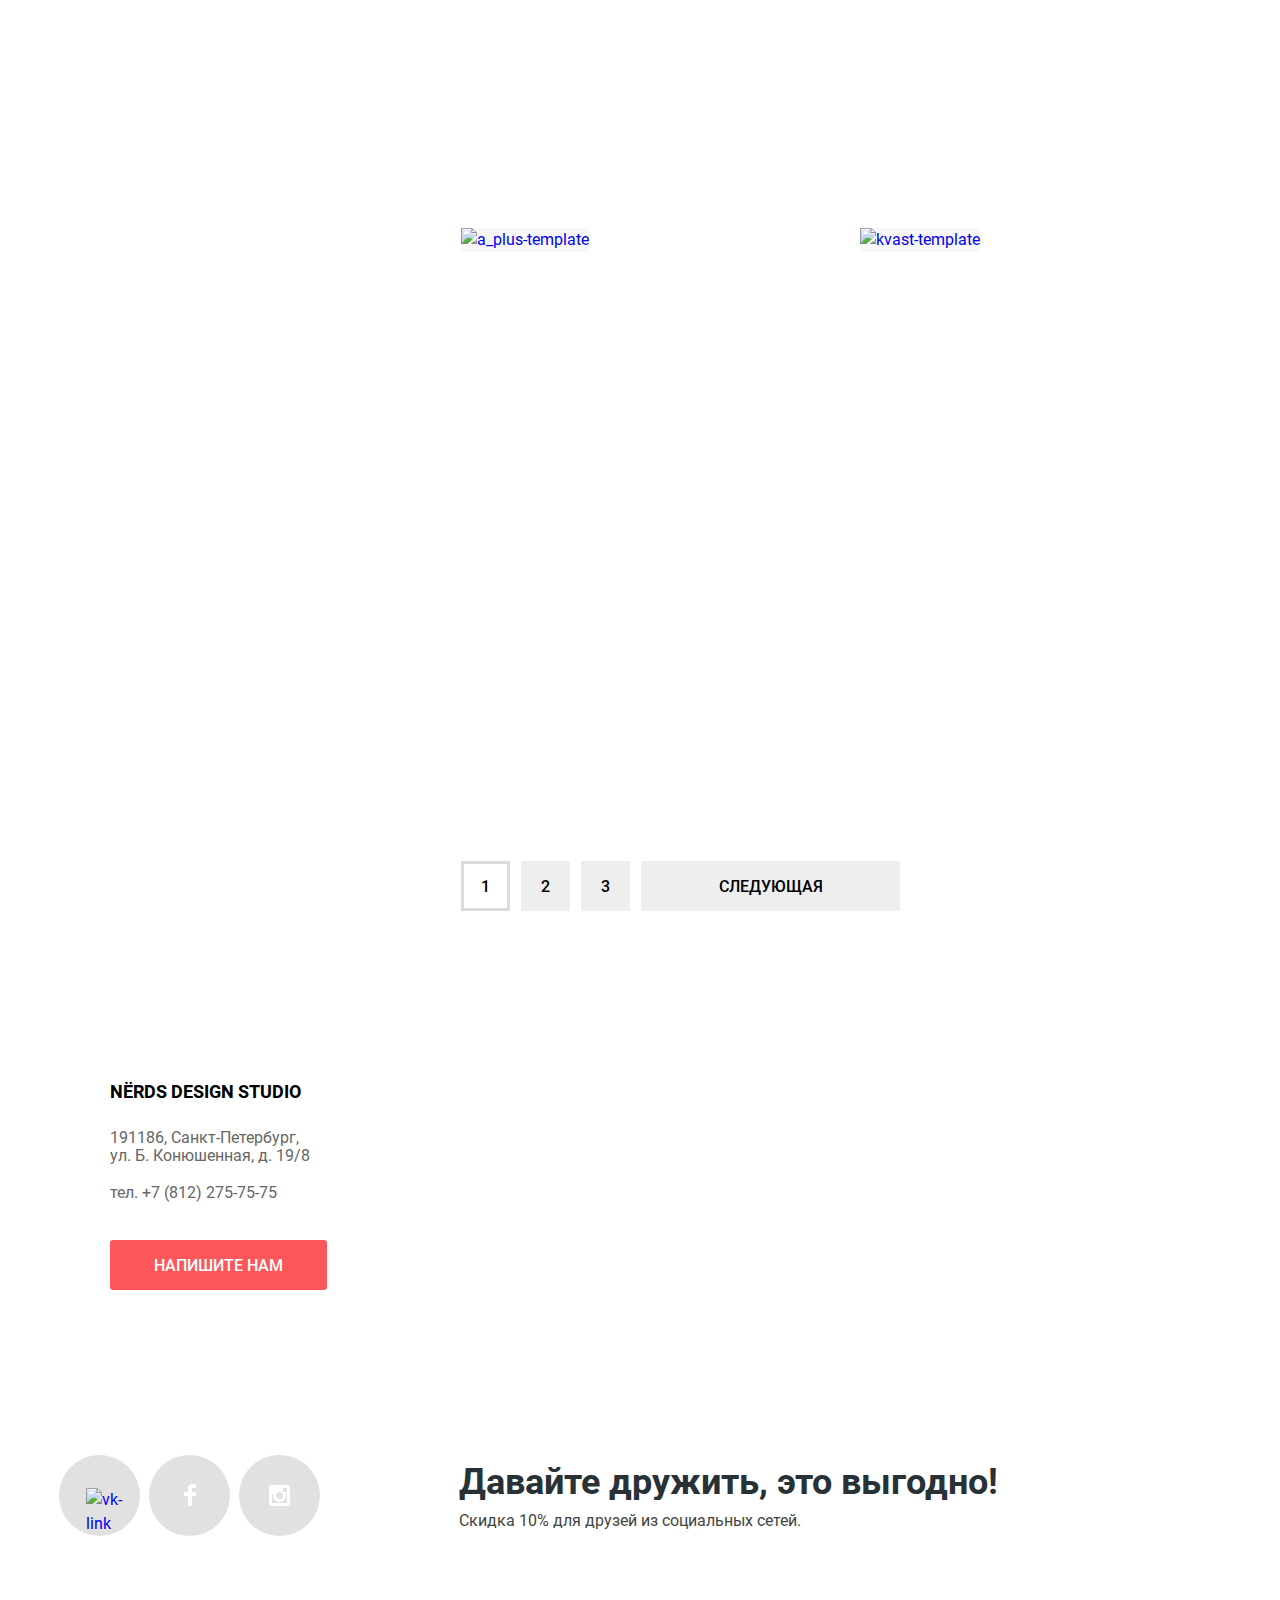
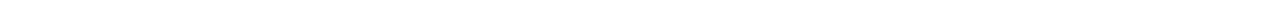
==== commit 3789c59d: "Исправил" ====
--- a/catalog.html
+++ b/catalog.html
@@ -5,7 +5,7 @@
   <meta charset="utf-8">
   <title>HTML Academy: Нёрдс catalog</title>
   <link rel="stylesheet" href="./css/normalize.css">
-  <link rel="stylesheet" href="./css/style.min.css">
+  <link rel="stylesheet" href="./css/style.css">
   <link rel="icon" href="./favicon.ico">
   <link rel="icon" href="./Favicon/32.svg" type="image/svg+xml">
   <link rel="apple-touch-icon" href="./Favicon/180.png">
@@ -112,7 +112,7 @@
               <li class="position-item"><a href="#.html">по типу</a></li>
               <li class="position-item"><a href="#.html">по названию</a></li>
               <li class="position-item"><a href="#.html"><img src="./img/icon-down-dir.svg" alt="down-direction-button" height="11" width="12"></a></li>
-              <li class="position-item"><a href="#.html"><img src="./img/icon-up-dir.svg" alt="up-direction-button" height="11" width="12"></a></li>[]
+              <li class="position-item"><a href="#.html"><img src="./img/icon-up-dir.svg" alt="up-direction-button" height="11" width="12"></a></li>
             </ul>
           </div>
           <ul class="product-list">
--- a/css/style.css
+++ b/css/style.css
@@ -0,0 +1,1636 @@
+/* Fonts */
+
+@font-face {
+  font-family: "Roboto";
+  src: local("Roboto"),
+       url("../fonts/roboto.woff2") format("woff2"),
+       url("../fonts/roboto.woff") format("woff");
+  font-weight: 400;
+  font-style: normal;
+}
+@font-face {
+  font-family: "Roboto";
+  src: local("Roboto"),
+       url("../fonts/robotomedium.woff2") format("woff2"),
+       url("../fonts/robotomedium.woff2") format("woff");
+  font-weight: 500;
+  font-style: normal;
+}
+@font-face {
+  font-family: "Roboto";
+  src: local("Roboto"),
+       url("../fonts/robotobold.woff2") format("woff2"),
+       url("../fonts/robotobold.woff") format("woff");
+  font-weight: 700;
+  font-style: normal;
+}
+/* Variables */
+
+:root {
+ /* Main navigation */
+  --basic-black: #000000;
+  --basket-gray: #A6A6A6;
+  --header-gray: #EEEEEE;
+  --basic-white: #FFFFFF;
+  --font-black: #283136;
+
+/* Filter */
+--range-center: #ABABAB;
+--filter-buttons: #4D4D4D;
+--up-push: #231F20;
+--up-down: #A6A6A6;
+--checkbox-gray: #C4C4C4;
+
+
+  /* Body */
+  --background-gray: #888888;
+  --map-gray: #666666;
+
+  /* Footer */
+--ten-percent: #444444;
+
+
+
+/* Buttons */
+--button-red: #FB565A;
+--focus-red: #E74246;
+--push-red: #D7373B;
+--button-green: #00CA74;
+--focus-green: #00BC6C;
+--push-green: #00AA62;
+--button-yellow: #EFC84A;
+--focus-yellow: #EAB534;
+--push-yellow: #E5A722;
+--social-button: #E1E1E1;
+--border-frame: #D7DCDE;
+--focus-gray: #DFDFDF;
+--push-gray: #D5D5D5;
+--active-border: #DBDBDB;
+--border-gray: #B4B9BB;
+}
+
+html {
+  box-sizing: border-box;
+}
+
+*,
+*::after,
+*::before {
+  box-sizing: inherit;
+  /* outline: 1px solid gray; */
+}
+
+/* Global */
+.page {
+  height: 100%;
+}
+
+body {
+  min-width: 1160px;
+  margin: 0;
+  padding: 0;
+  font-family: "Roboto", Arial, sans-serif;
+  font-size: 16px;
+  line-height: 24px;
+  font-weight: 400;
+  color: var(--font-black);
+  background-color: var(--basic-white);
+  min-height: 100%;
+  display: grid;
+  grid-template-rows: min-content 1fr min-content;
+  align-content: start;
+}
+
+a {
+  text-decoration: none;
+}
+
+img {
+  max-width: 100%;
+  height: auto;
+}
+main {
+  background-color: var(--basic-white);
+}
+
+.btn {
+  font-family: "Roboto", Arial, sans-serif;
+  font-weight: 500;
+  font-size: 16px;
+  line-height: 18px;
+  display: inline-block;
+  text-align: center;
+  color: var(--basic-white);
+  vertical-align: middle;
+  text-transform: uppercase;
+  border: none;
+  padding-top: 17px;
+  padding-bottom: 15px;
+  border-radius: 3px;
+  cursor: pointer;
+}
+
+
+.visually-hidden {
+    position: absolute;
+    width: 1px;
+    height: 1px;
+    margin: -1px;
+    border: 0;
+    padding: 0;
+    white-space: nowrap;
+    clip-path: inset(100%);
+    clip: rect(0 0 0 0);
+    overflow: hidden;
+}
+/* grid */
+
+.product-sort-container {
+  display: grid;
+  grid-template-columns: 260px 1fr;
+  align-content: start;
+}
+
+.product-catalog {
+  margin-left: 141px;
+}
+
+.page-headline {
+  background-color: var(--basic-gray);
+  margin-bottom: 55px;
+}
+
+.page-headline h1 {
+  font-family: "Roboto", Arial, sans-serif;
+  font-weight: 500;
+  font-size: 55px;
+  line-height: 55px;
+  color: var(--basic-black);
+  text-align: center;
+  margin: 0;
+  padding-bottom: 101px;
+  padding-top: 118px;
+}
+
+
+/* Header */
+.main-header {
+  font-family: "Roboto", Arial, sans-serif;
+  font-weight: 500;
+  font-size: 16px;
+  line-height: 30px;
+  text-transform: uppercase;
+  color: var(--basic-black);
+  background-color: var(--header-gray);
+  height: 81px;
+  z-index: 2;
+}
+
+.main-header .container {
+  height: 66px;
+}
+
+.main-header-logo {
+  position: relative;
+}
+
+.main-header-logo svg {
+  position:absolute;
+  content: "";
+  top: -9px;
+  z-index: 3;
+}
+
+/* Container */
+.container {
+  width: 1180px;
+  margin: 0 auto;
+  padding: 0 10px;
+}
+
+
+/* Main navigation */
+
+.main-navigation {
+  display: flex;
+  flex-direction: row;
+  align-items: center;
+  justify-content: space-between;
+  margin-top: 57px;
+}
+
+.main-navigation-wrapper {
+  height: 431px;
+  width: 100%;
+  background-color: var(--header-gray);
+}
+
+.main-header-logo {
+  width: 160px;
+  height: 66px;
+  margin: 0;
+  padding: 0;
+}
+
+.site-navigation {
+  display: flex;
+  flex-wrap: wrap;
+  justify-content: space-between;
+  list-style: none;
+  margin: 0;
+  margin-right: 45px;
+  margin-top: 9px;
+  padding: 0;
+  padding-bottom: 9px;
+  width: 437px;
+}
+
+.site-navigation li:not(:nth-child(4)) {
+  color: var(--basic-black);
+  display: block;
+  margin: 0;
+  margin-right: 45px;
+  cursor: pointer;
+}
+
+/* User-navigation */
+
+.user-navigation .basket {
+  position: relative;
+  margin-left: 40px;
+  cursor: pointer;
+}
+
+.basket::before {
+    content: "";
+    position: absolute;
+    right: 100px;
+    top: 3px;
+    width: 15px;
+    height: 15px;
+    background-image: url("../img/cart-icon.svg");
+    background-repeat: no-repeat;
+    background-position: 0 0;
+}
+/* Buttons */
+
+.main-header-logo svg:active {
+  fill: var(--up-down);
+}
+
+.main-header-logo svg:hover {
+  opacity: 1;
+}
+
+.basket,
+.site-navigation a {
+  color: var(--basic-black);
+}
+
+.basket:hover,
+.site-navigation a:hover,
+.basket:focus,
+.site-navigation a:focus {
+  color: var(--button-red);
+
+}
+.basket:active,
+.site-navigation a:active {
+  color: var(--basic-black);
+  opacity: 0.3;
+}
+
+.active-page {
+  padding-bottom: 12px;
+  border-bottom: 2px solid var(--button-red);
+}
+
+
+
+.page-headline {
+  font-family: "Roboto", Arial, sans-serif;
+  font-weight: 500;
+  font-size: 55px;
+  line-height: 55px;
+  color: var(--basic-black);
+  background-color: var(--header-gray);
+}
+
+/* Filter */
+
+.range-form {
+  margin: 0;
+  padding: 0;
+  border: none;
+  width: 260px;
+  margin-bottom: 54px;
+}
+
+.range-filter {
+  width: 260px;
+  margin-top: 49px;
+}
+
+.filter-item legend {
+  font-size: 18px;
+  line-height: 24px;
+  text-transform: uppercase;
+  font-weight: 700;
+}
+
+.range-controls {
+  position: relative;
+  height: 80px;
+  margin-bottom: 15px;
+  padding-top: 39px;
+  padding-right: 20px;
+  padding-left: 20px;
+  background-color: #f1f1f1;
+  border-radius: 5px;
+}
+
+.range-controls .scale {
+  height: 2px;
+  background: #d7dcde;
+}
+
+.range-controls .bar {
+  width: 70%;
+  height: 2px;
+  background: #00ca74;
+}
+
+.range-controls .toggle {
+  position: absolute;
+  top: 31px;
+  left: 0;
+  width: 4px;
+  height: 4px;
+  padding: 0;
+  border: 8px solid var(--basic-white);
+  background-color: var(--range-center);
+  border-radius: 50%;
+  box-shadow: 0 2px 1px 0 #cfcfcf;
+  cursor: pointer;
+  box-sizing: content-box;
+}
+
+.range-controls .toggle-min {
+  left: 18px;
+}
+
+.range-controls .toggle-max {
+  left: 160px;
+}
+
+.price-controls {
+  display: flex;
+  justify-content: space-between;
+}
+
+
+.price-controls label {
+  text-transform: uppercase;
+  font-family: "Roboto", "Arial", sans-serif;
+  font-size: 16px;
+}
+
+.price-controls input {
+  width: 80px;
+  height: 38px;
+  padding: 10px;
+  margin-left: 10px;
+  text-align: center;
+  color: #283136;
+  border: none;
+  border-radius: 5px;
+  background: #f1f1f1;
+  cursor: pointer;
+  font-family: inherit;
+  font-size: inherit;
+}
+
+
+
+.range-radio > .filter-title {
+  margin-bottom: 13px;
+}
+.range-checkbox > .filter-title {
+  margin-bottom: 13px;
+}
+
+
+.filter-title {
+  font-family: "Roboto", Arial, sans-serif;
+  font-weight: 700;
+  font-size: 18px;
+  line-height: 30px;
+  text-transform: uppercase;
+  margin-top: 0;
+}
+
+.sort-filter .filter-title {
+  margin-bottom: 48px;
+}
+
+.sort-filter {
+  display: flex;
+  justify-content: space-between;
+  margin-bottom: 40px;
+}
+
+
+.range-checkbox {
+  border: none;
+  margin: 0;
+  margin-bottom: 48px;
+  padding: 0;
+}
+
+.range-radio {
+  border: none;
+  margin-bottom: 48px;
+  padding: 0;
+}
+
+.filter-option {
+  font-family: "Roboto", Arial, sans-serif;
+  font-weight: 400;
+  font-size: 16px;
+  line-height: 19px;
+  margin-bottom: 22px;
+  padding-left: 35px;
+  list-style: none;
+}
+.filter-option:last-child {
+  margin-bottom: 0px;
+}
+
+.range-radio .filter-option:last-child {
+  margin-bottom: 0;
+}
+
+.filter-option label {
+  position: relative;
+  display: block;
+  cursor: pointer;
+  user-select: none;
+}
+
+.filter-input-radio + label::before {
+  position: absolute;
+  content: "";
+  width: 25px;
+  height: 25px;
+  border: 4px solid var(--filter-buttons);
+  opacity: 0.4;
+  border-radius: 50%;
+  top: -3px;
+  left: -36px;
+  cursor: pointer;
+}
+
+
+.filter-input-radio:checked + label::after {
+  content: "";
+  position: absolute;
+  top: 5px;
+  left: -28px;
+  border-radius: 50%;
+  width: 8px;
+  height: 8px;
+  background-color: var(--filter-buttons);
+  opacity: 0.4;
+}
+
+
+
+.filter-input-radio:checked:disabled + label::after,
+.filter-input-radio:disabled + label::before,
+.filter-input-radio:disabled + label {
+  opacity: 0.3;
+  color: rgba(40, 49, 54, 0.3);
+}
+
+
+.filter-input-checkbox + label::before {
+  content: "";
+  position: absolute;
+  left: -36px;
+  top: -3px;
+  top: 0;
+  width: 23px;
+  height: 23px;
+  border: 2px solid var(--filter-buttons);
+  opacity: 0.3;
+  border-radius: 15%;
+  cursor: pointer;
+}
+
+.filter-input-checkbox:checked + label::after {
+  content: "";
+  position: absolute;
+  top: 2px;
+  left: -32px;
+  width: 21px;
+  height: 17px;
+  background-image: url("../img/check-v.svg");
+  background-repeat: no-repeat;
+  background-position: 0 0;
+  opacity: 0.3;
+}
+
+.filter-input-radio:checked:hover + label::after,
+.filter-input-radio:hover + label::before,
+.filter-input-radio:checked:focus + label::after,
+.filter-input-radio:focus + label::before {
+  opacity: 1;
+}
+
+.filter-input-checkbox:checked:hover + label::after,
+.filter-input-checkbox:hover + label::before,
+.filter-input-checkbox:checked:focus + label::after,
+.filter-input-checkbox:focus + label::before {
+  opacity: 1;
+}
+
+.filter-input-checkbox:checked:disabled + label::after,
+.filter-input-checkbox:disabled + label::before,
+.filter-input-checkbox:disabled + label {
+  opacity: 0.3;
+  color: rgba(40, 49, 54, 0.3);
+}
+
+
+.filter-button {
+  font-family: "Roboto", Arial, sans-serif;
+  font-weight: 500;
+  font-size: 16px;
+  line-height: 18px;
+  text-transform: uppercase;
+  color: var(--basic-black);
+  background-color: var(--header-gray);
+  padding: 17px 89px 15px 88px;
+}
+.filter-button:hover {
+  background-color: var(--focus-gray);
+}
+.filter-button:disabled {
+  filter: grayscale(100%);
+}
+
+.position-filters {
+  display: flex;
+  justify-content: flex-start;
+  flex-wrap: wrap;
+  margin: 0;
+  list-style: none;
+}
+.position-filters li {
+  padding-top: 10px;
+  position: relative;
+  margin-right: 25px;
+  cursor: pointer;
+}
+
+.position-item:nth-child(3) {
+  margin-right: 47px;
+}
+
+.position-item:nth-child(4) {
+  margin-right: 18px;
+}
+
+.position-filters li:last-child {
+  margin-right: 0;
+}
+
+.position-item {
+  font-family: "Roboto", Arial, sans-serif;
+  font-weight: 400;
+  font-size: 14px;
+  line-height: 18px;
+  text-transform: uppercase;
+  color: var(--basic-black);
+}
+
+.position-item a {
+  text-transform: uppercase;
+  color: var(--basic-black);
+  opacity: 0.3;
+}
+
+.position-item a:hover {
+  color: var(--basic-black);
+  opacity: 0.6;
+}
+.position-item a:focus,
+.position-item a:active {
+  color: var(--basic-black);
+  opacity: 1;
+}
+
+/* Slider */
+.main-slider-background {
+  background-color: var(--header-gray);
+  padding-top: 34px;
+}
+.main-slider-background .container {
+  position: relative;
+  height: 431px;
+}
+
+.main-slider {
+  background-color: var(--header-gray);
+  position: relative;
+  list-style: none;
+  margin:0;
+  padding: 0;
+  width: 1157px;
+}
+
+.main-slider li {
+  height: 431px;
+}
+
+.slide {
+  display: none;
+}
+
+.slide-current {
+  display: block;
+}
+
+.slide h3 {
+  font-family: "Roboto", Arial, sans-serif;
+  font-weight: 500;
+  font-size: 55px;
+  line-height: 55px;
+  color: var(--basic-black);
+  margin: 0;
+  padding: 0;
+  position: absolute;
+  top: 77px;
+}
+
+.slide p {
+  font-family: "Roboto", Arial, sans-serif;
+  font-weight: 400;
+  font-size: 16px;
+  line-height: 24px;
+  color: var(--font-black);
+  position:absolute;
+  top: 213px;
+  margin: 0;
+  padding: 0;
+  width: 416px;
+  height: 48px;
+  max-width: 416px;
+  max-height: 48px;
+  overflow: scroll;
+}
+
+.slide img {
+  transform: translateX(397px) translateY(0px);
+}
+
+.slide-switch {
+  position: absolute;
+  content: "";
+  bottom: 95px;
+  right: 548px;
+  display: flex;
+  width: 88px;
+  justify-content: space-between;
+
+}
+
+.slide-switch button {
+  padding: 0;
+  width: 18px;
+  height: 18px;
+  background-color: var(--basic-white);
+  border-radius: 50%;
+  cursor: pointer;
+  border: none;
+}
+
+.slide-switch .current {
+  background-image: url("../img/button-bullet.png");
+  background-position: 5px 5px;
+  background-repeat: no-repeat;
+}
+
+
+.slider-btn {
+  background-color: var(--button-red);
+  color: var(--basic-white);
+  position: absolute;
+  top: 300px;
+  padding-left: 54px;
+  padding-right: 54px;
+
+}
+
+.slider-btn:hover {
+  background-color: var(--push-red);
+}
+
+.slider-btn:focus {
+  background-color: var(--focus-red);
+  box-shadow: inset 0px 3px 0px rgba(0, 1, 1, 0.1);
+  color: rgba(255, 255, 255, 0.3);
+}
+
+
+
+/* What we can */
+
+.features-list {
+  display: grid;
+  grid-template-columns: 300px 300px 300px;
+  margin: 0;
+  margin-top: 80px;
+  padding: 0;
+  column-gap: 100px;
+  list-style: none;
+}
+
+
+.feature-item h3 {
+  font-family: "Roboto", Arial, sans-serif;
+  font-weight: 700;
+  font-size: 24px;
+  line-height: 30px;
+  color: var("--basic-black");
+  text-transform: uppercase;
+  margin-top: 18px;
+  margin-bottom: 5px;
+}
+.feature-item p {
+  font-family: "Roboto", Arial, sans-serif;
+  font-weight: 400;
+  font-size: 16px;
+  line-height: 24px;
+  color: var(--font-black);
+  padding-bottom: 15px;
+  margin-bottom: 31px;
+  height: 48px;
+  width: 260px;
+  overflow: scroll;
+}
+
+
+.feature-item > .btn {
+  padding-left: 39px;
+  padding-right: 40px;
+}
+
+.feature-image {
+  width: 300px;
+  height: 146px;
+  margin: 0;
+  padding: 0;
+  object-fit: contain;
+  background-color: #f7f7f7;
+}
+
+
+.buy1 {
+  background-color: var(--button-red);
+  color: var(--basic-white);
+}
+
+.buy1:hover {
+  background-color: var(--focus-red);
+}
+.buy1:focus {
+  background-color: var(--push-red);
+}
+.buy2 {
+  background-color: var(--button-green);
+  color: var(--basic-white);
+}
+.buy2:hover {
+  background-color: var(--focus-green);
+}
+.buy2:active {
+  background-color: var(--push-green);
+}
+.buy3 {
+  background-color: var(--button-yellow);
+  color: var(--basic-white);
+}
+.buy3:hover {
+  background-color: var(--focus-yellow);
+}
+.buy3:active {
+  background-color: var(--push-yellow);
+}
+
+/* Self presentation */
+.seo-block .container {
+  position: relative;
+  display: grid;
+  grid-template-columns: 651px 374px;
+  grid-gap: 130px;
+  margin-top: 81px;
+  margin-bottom: 50px;
+  border-top: 2px solid var(--header-gray);
+}
+.about-company {
+  font-family: "Roboto", Arial, sans-serif;
+  font-weight: 700;
+  font-size: 16px;
+  line-height: 24px;
+  color: var(--font-black);
+  margin-right: 149px;
+  width: 651px;
+}
+
+.self-presentation-header {
+  font-family: "Roboto", Arial, sans-serif;
+  font-weight: 500;
+  font-size: 45px;
+  line-height: 45px;
+  color: var(--font-black);
+  margin-top: 73px;
+  margin-bottom: 32px;
+}
+
+.seo-title {
+  font-family: "Roboto", Arial, sans-serif;
+  font-weight: 700;
+  font-size: 16px;
+  line-height: 24px;
+  color: var(--font-black);
+  text-transform: uppercase;
+  margin-bottom: 26px;
+}
+.competitions-list {
+  list-style: none;
+  position: relative;
+}
+
+.self-presentation-item,
+.competition-item {
+  font-family: "Roboto", Arial, sans-serif;
+  font-weight: 400;
+  font-size: 16px;
+  line-height: 24px;
+  color: var(--font-black);
+}
+
+.competition-item p {
+  margin-top: 0;
+  margin-bottom: 24px;
+}
+
+.self-presentation-item {
+  margin-bottom: 40px;
+}
+.competitions-list li {
+  position: relative;
+}
+
+.competition-item p::before {
+  content: "";
+  position: absolute;
+  width: 25px;
+  height: 2px;
+  background-color: var(--button-red);
+  left: -37px;
+  bottom: 12px;
+}
+
+/* table */
+.competitions-table img {
+  margin-left: 19px;
+  margin-top: 5px;
+  margin-bottom: 30px;
+}
+
+
+.competitions-table {
+margin-top: 35px;
+}
+
+.terms caption {
+  font-family: "Roboto", Arial, sans-serif;
+  font-weight: 700;
+  font-size: 16px;
+  line-height: 24px;
+  font-weight: 24px;
+  color: var(--basic-black);
+  text-transform: uppercase;
+  padding-top: 37px;
+  padding-bottom: 31px;
+  padding: 0;
+  padding-left: 10px;
+  margin-bottom: 23px;
+}
+
+.terms {
+  font-family: "Roboto", Arial, sans-serif;
+  font-weight: 700;
+  color: var(--basic-black);
+  border-spacing: 23px 10px;
+}
+
+.col {
+  margin-bottom: 11px;
+}
+
+.row1 {
+  font-size: 45px;
+  line-height: 64px;
+  margin-right: 20px;
+  padding: 0;
+  position: relative;
+  text-align: left;
+}
+
+.row1 sup {
+  position: absolute;
+  content: "";
+  top: 25px;
+}
+
+.row2 {
+  font-family: "Roboto", Arial, sans-serif;
+  font-weight: 400;
+  font-size: 16px;
+  line-height: 18px;
+  color: var(--font-black);
+
+}
+/* Brands slider */
+
+.done-works {
+  margin-bottom: 170px;
+}
+
+.brands-list {
+  border-top: 2px solid var(--header-gray);
+  margin: 0;
+  display: grid;
+  grid-template-columns: 1fr 1fr 1fr 1fr;
+  grid-template-rows: 93px;
+  list-style: none;
+  padding: 0;
+}
+
+.brands-list li {
+  margin-top: 55px;
+  position: relative;
+  cursor: pointer;
+}
+
+.brand-item .html-logo {
+  position: absolute;
+  content: "";
+  top: 10px;
+  left: 36px;
+}
+
+.brand-item .borodinski-logo {
+  position: absolute;
+  content: "";
+  top: -10px;
+  left: 28px;
+}
+
+.brand-item .pink-logo {
+  position: absolute;
+  content: "";
+  top: 10px;
+  left: 60px;
+}
+
+.brand-item .mishka-logo {
+  position: absolute;
+  content: "";
+  top: 0;
+  left: 75px;
+}
+
+.brand-item a {
+  opacity: 0.2;
+}
+
+.brand-item:not(:last-child)::after {
+  content: "";
+  position: absolute;
+  width: 2px;
+  height: 52px;
+  right: 26px;
+  top: 10px;
+  background-color: var(--header-gray);
+}
+
+.brand-item a:hover {
+  opacity: 2;
+}
+.brand-item a:focus {
+  opacity: 0.2;
+}
+
+.brands-list::after {
+  position: absolute;
+  content: "";
+  border-bottom: 2px solid var(--header-gray);
+  width: 1158px;
+  top: 1761px;
+}
+
+/* Products */
+
+.product-list {
+  width: 760px;
+  display: flex;
+  flex-wrap: wrap;
+  padding: 0;
+  margin: 0;
+  margin-bottom: -17px;
+  list-style: none;
+}
+.product-item {
+  width: 359px;
+  height: 578px;
+  top: -40px;
+  margin-right: 40px;
+  margin-bottom: 72px;
+  padding-top: 40px;
+  position: relative;
+}
+
+.product-list li::before {
+  position: absolute;
+  content: "";
+  width: 360px;
+  height: 40px;
+  top: 0;
+  background-image: url("./img/browser.png");
+  background-position: 0 0;
+  background-repeat: no-repeat;
+  opacity: 0.12;
+}
+
+.product-list li:hover::before {
+  opacity: 1;
+}
+
+.product-item:nth-child(2n) {
+  margin-right: 0;
+}
+
+.template-info {
+  position: absolute;
+  content: "";
+  background-color: var(--header-gray);
+  top: 388px;
+  width: 360px;
+  height: 231px;
+  opacity: 0;
+}
+
+.product-list li:hover {
+  box-shadow: 0 30px 50px rgba(0, 0, 0, 0.7);
+}
+
+
+.product-list li:hover .template-info {
+  opacity: 1;
+}
+
+.product-item h3 {
+  display:none
+}
+
+.item-name {
+  font-family: "Roboto", Arial, sans-serif;
+  font-weight: 700;
+  font-size: 18px;
+  line-height: 30px;
+  margin-top: 26px;
+  margin-bottom: 12px;
+  text-transform: uppercase;
+  text-align: center;
+  color: var(--font-black);
+}
+
+.item-name:hover {
+  color: var(--button-red);
+}
+
+.item-name:active {
+  color: var(--basic-black);
+  opacity: 0.3;
+}
+
+.item-desc {
+  font-family: "Roboto", Arial, sans-serif;
+  font-weight: 400;
+  font-size: 16px;
+  line-height: 18px;
+  text-align: center;
+  margin: 0;
+  margin-left: 52px;
+  width: 255px;
+  max-height: 40px;
+  overflow: scroll;
+  color: var(--map-gray);
+}
+
+.template-btn {
+  font-family: "Roboto", Arial, sans-serif;
+  font-weight: 500;
+  font-size: 18px;
+  line-height: 30px;
+  padding: 17px 72px 15px 72px;
+  margin-top: 32px;
+  margin-left: 80px;
+  text-align: center;
+  color: var(--basic-white);
+  background-color: var(--button-red);
+}
+
+.template-btn:hover {
+  background-color: var(--focus-red);
+}
+.template-btn:hover {
+  background-color: var(--focus-red);
+}
+.template-btn:active {
+  background-color: var(--push-red);
+  opacity: 0.3;
+}
+
+.catalog-item-image {
+  width: 358px;
+  height: 578px;
+  margin: 0;
+  object-fit: contain;
+  background-color: #f7f7f7;
+}
+
+/* Pagination */
+.page-pagination {
+  list-style: none;
+  padding: 0;
+  margin: 0;
+  display: flex;
+  flex-wrap: wrap;
+}
+
+.pagination-item {
+  margin-right: 11px;
+  cursor: pointer;
+}
+
+.pagination-item a{
+  font-family: "Roboto", Arial, sans-serif;
+  font-weight: 500;
+  font-size: 16px;
+  line-height: 18px;
+  color: var(--basic-black);
+  background-color: var(--header-gray);
+  display: block;
+  padding: 17px 20px 15px 20px;
+}
+.pagination-item a:hover{
+  background-color: var(--focus-gray);
+}
+.pagination-item a:active{
+  background-color: var(--basic-white);
+  padding: 14px 17px 12px 17px;
+  border: 3px solid var(--active-border);
+}
+
+.first-page a {
+  background-color: var(--basic-white);
+  padding: 14px 17px 12px 17px;
+  border: 3px solid var(--active-border);
+}
+
+.pagination-item a:focus{
+  background-color: var(--push-gray);
+}
+
+.pagination-item .next-btn{
+  font-family: "Roboto", Arial, sans-serif;
+  font-weight: 500;
+  font-size: 16px;
+  line-height: 18px;
+  color: var(--basic-black);
+  background-color: var(--header-gray);
+  text-transform: uppercase;
+}
+
+.page-pagination .next-btn {
+  padding: 17px 77px 15px 78px;
+}
+
+.next-btn:hover{
+  background-color: var(--focus-gray);
+}
+
+.next-btn:focus{
+  background-color: var(--push-gray);
+}
+
+.next-btn:active{
+  background-color: var(--basic-white);
+  padding: 14px 74px 12px 75px;
+  border: 3px solid var(--active-border);
+}
+
+/* Map */
+
+.iframe_map {
+  width: 100%;
+  height: 416px;
+  cursor: pointer;
+  border: none;
+}
+
+.contacts {
+  margin-top: 61px;
+}
+
+.contacts .container {
+  position: relative;
+}
+
+.contacts-block {
+  position: absolute;
+  content: "";
+  width: 319px;
+  height: 308px;
+  bottom: 59px;
+  left: 10px;
+  background-color: var(--basic-white);
+  padding: 49px 50px 47px 50px;
+  margin: 0;
+}
+
+.contacts-block h3 {
+  font-family: "Roboto", Arial, sans-serif;
+  font-weight: 700;
+  font-size: 18px;
+  line-height: 30px;
+  text-transform: uppercase;
+  color: var(--basic-black);
+  margin: 0;
+  margin-bottom: 22px;
+}
+.contacts-block p {
+  font-family: "Roboto", Arial, sans-serif;
+  font-weight: 400;
+  font-size: 16px;
+  line-height: 18px;
+  color: var(--map-gray);
+  margin: 0;
+  margin-bottom: 19px;
+
+}
+.btn-map {
+  background-color: var(--button-red);
+  color: var(--basic-white);
+  padding-left: 44px;
+  padding-right: 44px;
+  margin-top: 19px;
+}
+
+.btn-map:hover {
+  background-color: var(--focus-red);
+}
+.btn-map:active {
+  background-color: var(--push-red);
+}
+
+/* Footer */
+
+.main-footer {
+  height: 217px;
+  margin:0;
+}
+
+.main-footer .container {
+  padding-left: 0;
+}
+
+.footer-wrapper {
+display: grid;
+grid-template-columns: 1fr 900px;
+position: relative;
+}
+
+.main-footer .head {
+  font-family: "Roboto", Arial, sans-serif;
+  font-weight: 700;
+  font-size: 36px;
+  line-height: 36px;
+  color: var(--basic-gray);
+  margin-bottom:10px;
+  margin-top: 69px;
+  max-width: 660px;
+  max-height: 36px;
+  overflow: scroll;
+}
+
+.main-footer .subtitle {
+  font-family: "Roboto", Arial, sans-serif;
+  font-weight: 400;
+  font-size: 16px;
+  line-height: 22px;
+  color: var(--ten-percent);
+  margin: 0;
+  padding: 0;
+}
+
+.footer-social {
+  display: grid;
+  grid-template-columns: 1fr 1fr 1fr;
+  list-style: none;
+  margin: 0;
+  padding: 0;
+  max-height: 142px;
+  overflow: scroll;
+}
+
+.social-vk,
+.social-fb,
+.social-inst {
+  position: relative;
+  margin-top: 60px;
+  margin-left: 9px;
+  width: 81px;
+  height: 81px;
+  border-radius: 50%;
+  background-color: var(--social-button);
+  cursor: pointer;
+}
+
+.social-link:active{
+  background-color: var(--push-red);
+  box-shadow: inset 0px 3px 0px rgba(0, 1, 1, 0.1);
+}
+
+.social-vk a {
+  position: absolute;
+  top: 33px;
+  left: 27px;
+}
+
+.social-fb a {
+  position: absolute;
+  top: 29px;
+  left: 35px;
+}
+
+.social-inst a {
+  position: absolute;
+  top: 30px;
+  left: 30px;
+}
+
+.social-vk:hover {
+  background-color: var(--focus-red);
+}
+
+.social-vk:active .vk {
+  background: linear-gradient(0deg, #D7373B, #D7373B), #FFFFFF;
+}
+
+
+.social-fb:hover {
+  background-color: var(--focus-red);
+}
+
+.social-fb:active  {
+  background-color: var(--push-red);
+  box-shadow: inset 0px 3px 0px rgba(0, 1, 1, 0.1);
+}
+
+
+.social-inst:hover {
+  background-color: var(--focus-red);
+}
+
+.social-inst:active .inst {
+  background-color: var(--push-red);
+  box-shadow: inset 0px 3px 0px rgba(0, 1, 1, 0.1);
+}
+
+.footer-title {
+  margin-left: 139px;
+}
+
+/* Pop-up */
+
+.modal {
+  position: fixed;
+  top: 0;
+  right: 0;
+  bottom: 0;
+  left: 0;
+  margin: auto;
+  color: var(--basic-black);
+  background-color: var(--basic-white);
+  box-sizing: padding-box;
+  display: none;
+}
+
+.pop-up {
+  width: 960px;
+  height: 590px;
+  padding: 63px 99px 84px 100px;
+  box-sizing: padding-box;
+  box-shadow: 0 30px 50px rgba(0, 0, 0, 0.7);
+}
+
+.popup-show {
+  display: block;
+  animation: bounce 0.6s;
+}
+
+.popup-error {
+  animation: shake 0.6s;
+}
+
+.pop-up h3 {
+  margin: 0;
+  margin-bottom: 37px;
+  font-size: 45px;
+  line-height: 53px;
+}
+
+.popup-form label {
+  font-family: "Roboto", Arial, sans-serif;
+  display: block;
+  font-weight: 700;
+  font-size: 16px;
+  line-height: 18px;
+  margin: 0;
+  margin-bottom: 9px;
+}
+
+.popup-form p:not(:last-child) {
+  margin: 0;
+  margin-right: 40px;
+  margin-bottom: 34px;
+}
+
+.popup-name input,
+.popup-email input {
+  box-sizing: border-box;
+  width: 360px;
+  padding: 16px 14px 16px 16px;
+  font: inherit;
+  color: var(--ten-percent);
+  border: 2px solid var(--border-frame);
+  cursor: pointer;
+}
+
+.popup-message input {
+  box-sizing: border-box;
+  width: 760px;
+  padding: 16px 414px 84px 16px;
+  font: inherit;
+  color: var(--ten-percent);
+  border: 2px solid var(--border-frame);
+  cursor: pointer;
+}
+
+.popup-form {
+  display: flex;
+  flex-wrap: wrap;
+  position: relative;
+}
+
+.popup-name {
+  position: absolute;
+  content: "";
+  top:0;
+  left: 0;
+}
+
+.popup-email {
+  position: absolute;
+  content: "";
+  top: 0;
+  left: 400px;
+}
+
+.popup-message {
+  position: absolute;
+  content: "";
+  top: 111px;
+  left:0;
+  right: 0;
+}
+
+.popup-button {
+  position: absolute;
+  content: "";
+  top: 310px;
+  padding: 17px 83px 15px 83px;
+  background-color: var(--button-red);
+  color: var(--basic-white);
+}
+
+.modal-close {
+  position: absolute;
+  bottom: 491px;
+  left: 849px;
+  width: 22px;
+  height: 22px;
+  background-color: transparent;
+  border: 0;
+  cursor: pointer;
+}
+
+
+.modal-close::after {
+  content: "";
+  position: absolute;
+  top: 10px;
+  left: 2px;
+  width: 21px;
+  height: 21px;
+  background-image: url("/img/close-cross.png");
+  background-repeat: no-repeat;
+  border: 0;
+  cursor: pointer;
+  opacity: 0.3;
+  border: none;
+}
+
+.modal-close:focus {
+  border: none;
+  opacity: 1;
+}
+
+.popup-button:hover {
+  background-color: var(--focus-red);
+  border: none;
+}
+.popup-button:focus {
+  background-color: var(--push-red);
+  border: none;
+}
+
+.popup-form input:hover {
+  border-color: var(--border-gray);
+}
+
+.popup-form input:focus {
+  border-color: var(--basic-black);
+}
+
+.popup-form input:invalid {
+  border-color: var(--focus-red);
+  color: var(--focus-red);
+}
+
+/* Animations */
+
+@keyframes bounce {
+  0% {
+    transform: translateY(-2000px);
+  }
+
+  70% {
+    transform: translateY(30px);
+  }
+
+  90% {
+    transform: translateY(-10px);
+  }
+
+  100% {
+    transform: translateY(0);
+  }
+}
+@keyframes shake {
+  0%,
+  100% {
+    transform: translateX(0);
+  }
+
+  10%,
+  30%,
+  50%,
+  70%,
+  90% {
+    transform: translateX(-10px);
+  }
+
+  20%,
+  40%,
+  60%,
+  80% {
+    transform: translateX(10px);
+  }
+}
